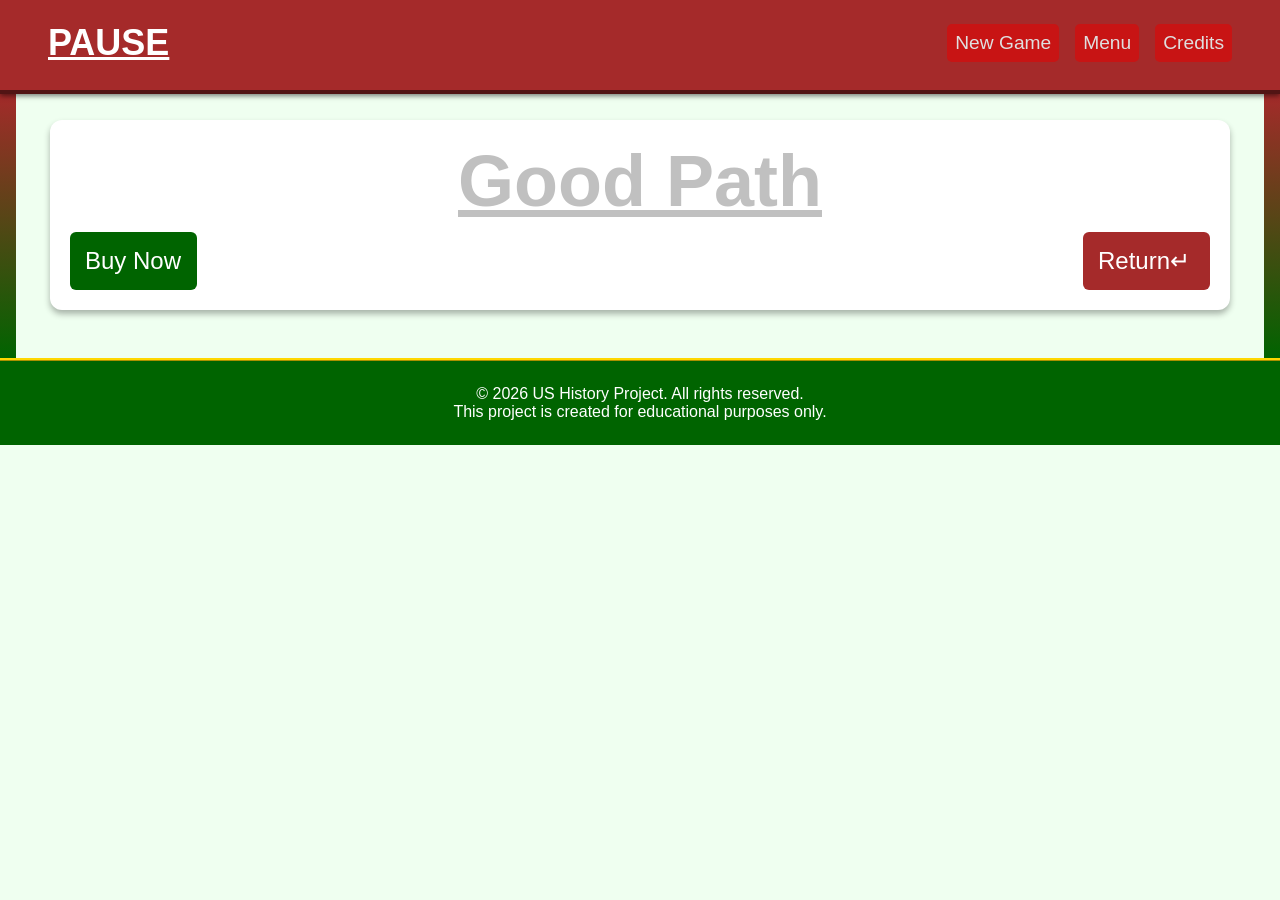
==== html/c1.html @ 6bab081c "menuUncentered" ====
<!DOCTYPE html>
<html lang="en">
<head>
    <meta charset="UTF-8">
    <meta name="viewport" content="width=device-width, initial-scale=1.0">
    <title></title>
    <link rel="stylesheet" href="../css/paths.css">
</head>
<body>
    <header>
        <div class="nav-container">
            <div class="logo">
                <h2>PAUSE</h2>
            </div>
            <nav>
                <ul class="nav-menu">
                    <li><a href="start.html#start">New Game</a></li>
                    <li><a href="../index.html#home">Menu</a></li>
                    <li><a href="credits.html">Credits</a></li>
                </ul>
            </nav>
        </div>
    </header>
    <main>
        <div class="large-container">
            <div class="card-large">
                <section class="img c1">
                    <div class="card-title">
                        <h1>Good Path</h1>
                    </div>
                </section>
                <p></p>
                <p class="price"></p>
                <div class="btn-box">
                    <a href="" target="_blank" class="btn-grn">Buy Now</a>
                    <a href="../index.html" class="btn-red">Return&crarr;</a>
                </div>
            </div>
        </div>
    </main>
    <footer>
        <div class="footer">
            <p>&copy; 2026 US History Project. All rights reserved.</p>
            <p>This project is created for educational purposes only.</p>
        </div>
    </footer>
</body>
</html>
---- css/paths.css ----
/* ----------------------------------------------------------------------------- DEFAULT STYLE REMOVAL ------------------------------------------------------------------------- */
* {
    margin: 0;
    padding: 0;
    box-sizing: border-box;
}
/* ----------------------------------------------------------------------------- COLORS ------------------------------------------------------------------------- */
:root {
    --berry:#ac3616;
    --pine:#5e6742;
    --branch:#896663;
    --wall:#d5dade;
    --leaf:#a1a6a0;
}
/* ----------------------------------------------------------------------------- BACKGROUND ------------------------------------------------------------------------- */
body {
    font-family: Arial, Helvetica, sans-serif;
    background-color: #effff0;
}
main {
    border-right: solid transparent 1rem;
    border-left: solid transparent 1rem;
    border-image: linear-gradient(brown, darkgreen) 1;
    padding-top: 0.7rem;
    margin-top: 5.8rem;
}
/* ----------------------------------------------------------------------------- NAVIGATION ------------------------------------------------------------------------- */
nav {
    padding: 1.5rem;
    background-color: brown;
}
.nav-menu {
    display: flex;
    list-style: none;
    justify-content: space-around;
    align-items: center;
}
.nav-menu li {
    margin: 0 0.5rem;
}
.nav-menu a {
    text-decoration: none;
    color: #dfdfdf;
    background-color: rgb(200,20,20);
    display: block;
    border-radius: 5px;
    padding: 0.5rem;
    font-size: 1.2rem;
    transition: all 0.5s ease;
}
.nav-menu a:hover {
    background: red;
    color: white;
}
.nav-container {
    background-color: brown;
    padding: 0rem 1rem;
    position: fixed;
    width: 100%;
    top: 0;
    z-index: 1000;
    box-shadow: 0 2px 5px rgba(0,0,0,0.5);
    display: flex;
    justify-content: space-between;
    align-items: center;
    border-bottom: 0.5rem brown ridge;
}
.logo {
    color: white;
    font-size: 1.5rem;
    font-weight: bold;
    margin-left: 2rem;
    text-decoration: underline;
}
/* ----------------------------------------------------------------------------- IMAGES ------------------------------------------------------------------------- */
.rose-img {
    width: 100%;
    height: 625px;
    position: relative;
    background-image: url(../images/roses1080.jpg);
    background-repeat: no-repeat;
    background-size: cover;
    background-position: center;
    background-attachment: fixed;
    display: flex;
    align-items: center;
    justify-content: center;
    border-radius: 8px 8px 0 0;
    margin-bottom: 15px;
}
.snake-img {
    width: 100%;
    height: 625px;
    position: relative;
    background-image: url(../images/blacksnake1080.jpg);
    background-repeat: no-repeat;
    background-size: cover;
    background-position: center;
    background-attachment: fixed;
    display: flex;
    align-items: center;
    justify-content: center;
    border-radius: 8px 8px 0 0;
    margin-bottom: 15px;
}
.house-img {
    width: 100%;
    height: 625px;
    position: relative;
    background-image: url(../images/house1080.jpg);
    background-repeat: no-repeat;
    background-size: cover;
    background-position: center;
    background-attachment: fixed;
    display: flex;
    align-items: center;
    justify-content: center;
    border-radius: 8px 8px 0 0;
    margin-bottom: 15px;
}
.greenhouse-img {
    width: 100%;
    height: 625px;
    position: relative;
    background-image: url(../images/greenhouse1080.jpg);
    background-repeat: no-repeat;
    background-size: cover;
    background-position: center;
    background-attachment: fixed;
    display: flex;
    align-items: center;
    justify-content: center;
    border-radius: 8px 8px 0 0;
    margin-bottom: 15px;
}
.pigeon-img {
    width: 100%;
    height: 625px;
    position: relative;
    background-image: url(../images/pigeons1080.jpg);
    background-repeat: no-repeat;
    background-size: cover;
    background-position: center;
    background-attachment: fixed;
    display: flex;
    align-items: center;
    justify-content: center;
    border-radius: 8px 8px 0 0;
    margin-bottom: 15px;
}
.koi-img {
    width: 100%;
    height: 625px;
    position: relative;
    background-image: url(../images/koipond1080.jpg);
    background-repeat: no-repeat;
    background-size: cover;
    background-position: center;
    background-attachment: fixed;
    display: flex;
    align-items: center;
    justify-content: center;
    border-radius: 8px 8px 0 0;
    margin-bottom: 15px;
}
.library-img {
    width: 100%;
    height: 625px;
    position: relative;
    background-image: url(../images/library1080.jpg);
    background-repeat: no-repeat;
    background-size: cover;
    background-position: center;
    background-attachment: fixed;
    display: flex;
    align-items: center;
    justify-content: center;
    border-radius: 8px 8px 0 0;
    margin-bottom: 15px;
}
.pc-img {
    width: 100%;
    height: 625px;
    position: relative;
    background-image: url(../images/pc1080.jpg);
    background-repeat: no-repeat;
    background-size: cover;
    background-position: center;
    background-attachment: fixed;
    display: flex;
    align-items: center;
    justify-content: center;
    border-radius: 8px 8px 0 0;
    margin-bottom: 15px;
}
.tree-img {
    width: 100%;
    height: 625px;
    position: relative;
    background-image: url(../images/trees1080.jpg);
    background-repeat: no-repeat;
    background-size: cover;
    background-position: center;
    background-attachment: fixed;
    display: flex;
    align-items: center;
    justify-content: center;
    border-radius: 8px 8px 0 0;
    margin-bottom: 15px;
}
/* ----------------------------------------------------------------------------- IMAGE BEFORE ------------------------------------------------------------------------- */
.library-img::before {
    content: ''; 
    position: absolute;
    top: 0;
    left: 0;
    width: 100%;
    height: 100%;
    background-color: rgba(0, 0, 0, 0.4);
    z-index: 5;
}
.snake-img::before {
    content: ''; 
    position: absolute;
    top: 0;
    left: 0;
    width: 100%;
    height: 100%;
    background-color: rgba(0, 0, 0, 0.4);
    z-index: 5;
}
.house-img::before {
    content: ''; 
    position: absolute;
    top: 0;
    left: 0;
    width: 100%;
    height: 100%;
    background-color: rgba(0, 0, 0, 0.4);
    z-index: 5;
}
.pigeon-img::before {
    content: ''; 
    position: absolute;
    top: 0;
    left: 0;
    width: 100%;
    height: 100%;
    background-color: rgba(0, 0, 0, 0.4);
    z-index: 5;
}
.pc-img::before {
    content: ''; 
    position: absolute;
    top: 0;
    left: 0;
    width: 100%;
    height: 100%;
    background-color: rgba(0, 0, 0, 0.4);
    z-index: 5;
}
.tree-img::before {
    content: ''; 
    position: absolute;
    top: 0;
    left: 0;
    width: 100%;
    height: 100%;
    background-color: rgba(0, 0, 0, 0.4);
    z-index: 5;
}
.greenhouse-img::before {
    content: ''; 
    position: absolute;
    top: 0;
    left: 0;
    width: 100%;
    height: 100%;
    background-color: rgba(0, 0, 0, 0.4);
    z-index: 5;
}
.koi-img::before {
    content: ''; 
    position: absolute;
    top: 0;
    left: 0;
    width: 100%;
    height: 100%;
    background-color: rgba(0, 0, 0, 0.4);
    z-index: 5;
}
.rose-img::before {
    content: ''; 
    position: absolute;
    top: 0;
    left: 0;
    width: 100%;
    height: 100%;
    background-color: rgba(0, 0, 0, 0.2);
    z-index: 5;
}
/* ----------------------------------------------------------------------------- CARDS ------------------------------------------------------------------------- */
.large-container {
    display: grid;
    grid-template-columns: 1fr;
    gap: 20px;
    max-width: 1200px;
    margin: 0 auto;
    margin-top: 1rem;
    padding: 0 10px;
    padding-bottom: 3rem;
}
.card-large {
    background: white;
    border-radius: 12px;
    padding: 20px;
    box-shadow: 0 4px 6px rgba(0, 0, 0, 0.3);
}
.card-title {
    color: silver;
    font-size: 3rem;
    margin-bottom: 10px;
    text-align: center;
    text-decoration: underline;
    z-index: 10;
}
.card-large p {
    color: #5e6742;
    font-size: 1.5rem;
    line-height: 2;
    text-align: justify;
}
.card-large .price {
    font-size: 2.5rem;
    color: green;
}
/* ----------------------------------------------------------------------------- BUTTON ------------------------------------------------------------------------- */
.btn-box {
    display: flex;
    justify-content: space-between;
}
.btn-grn {
    text-decoration: none;
    background-color: darkgreen;
    color: white;
    border: none;
    padding: 15px;
    border-radius: 6px;
    font-size: 1.5rem;
    cursor: pointer;
    transition: all 0.3s ease;
    width: 127px;
}
.btn-grn:hover {
    transform: translateY(-2px);
    box-shadow: 0 4px 8px rgba(0,0,0,0.3);
    background-color:forestgreen;
}
.btn-red {
    text-decoration: none;
    background-color: brown;
    color: white;
    border: none;
    padding: 15px;
    border-radius: 6px;
    font-size: 1.5rem;
    cursor: pointer;
    transition: all 0.3s ease;
    width: 127px;
}
.btn-red:hover {
    transform: translateY(-2px);
    box-shadow: 0 4px 8px rgba(0,0,0,0.3);
    background-color:red;
}
/* ----------------------------------------------------------------------------- FOOTER ------------------------------------------------------------------------- */
footer {
    display: flex;
    box-shadow: 10px 0 0 0 rgba(0, 0, 0, 0.8);
}
.footer {
    background-color: darkgreen;
    width: 100%;
    padding: 1.5rem 0;
    border-top: ridge gold 0.2rem;
}
footer p {
    color: white;
    text-align: center;
}
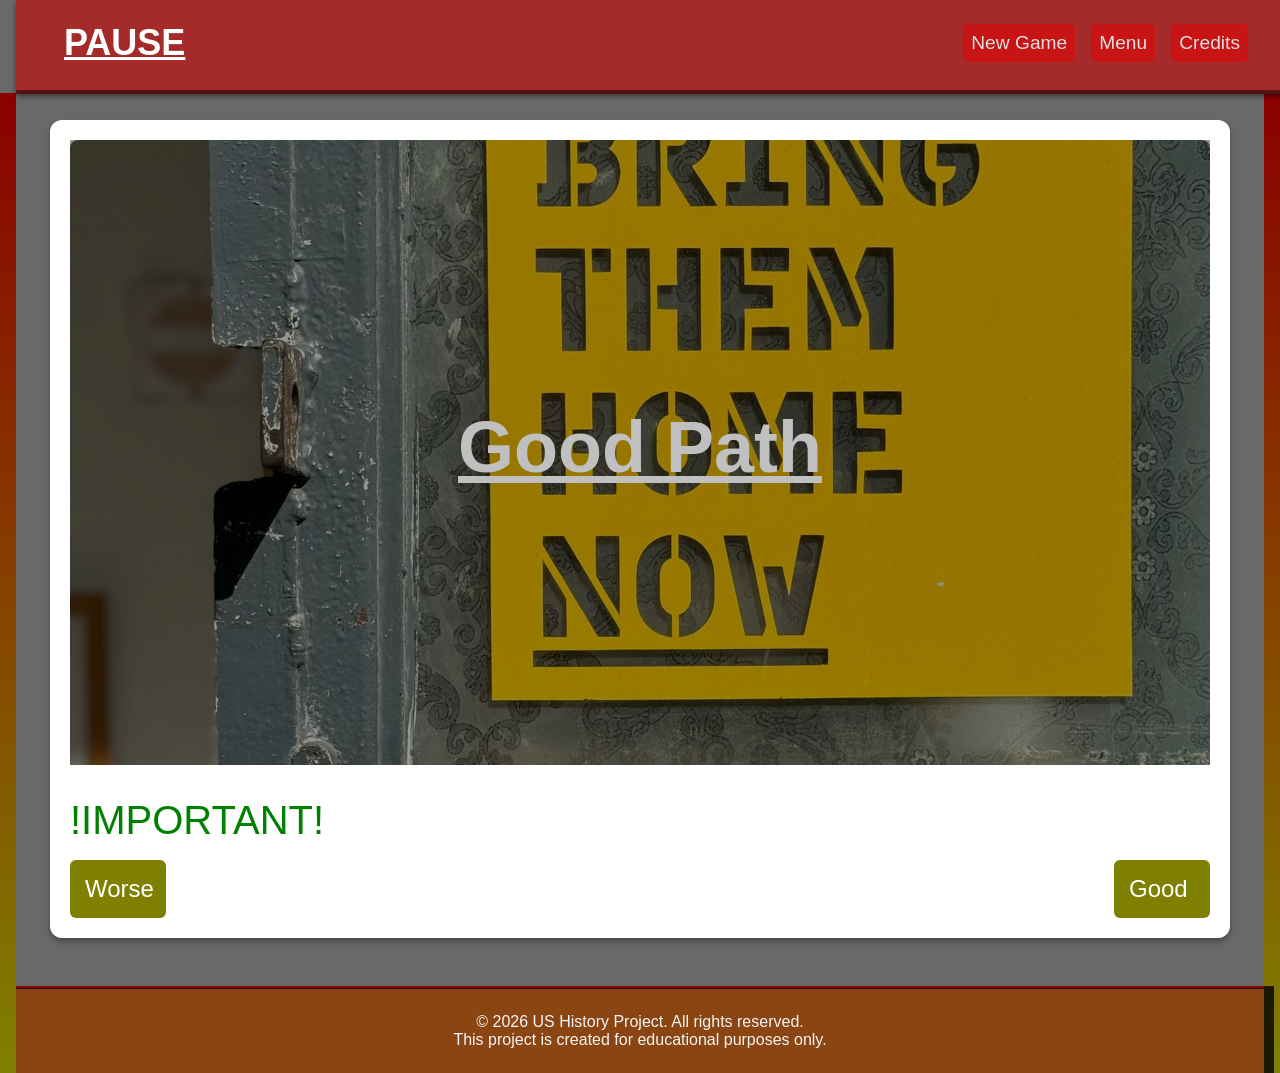
==== commit c727f1aa: "image" ====
--- a/html/c1.html
+++ b/html/c1.html
@@ -30,10 +30,10 @@
                     </div>
                 </section>
                 <p></p>
-                <p class="price"></p>
+                <p class="price">!IMPORTANT!</p>
                 <div class="btn-box">
-                    <a href="" target="_blank" class="btn-grn">Buy Now</a>
-                    <a href="../index.html" class="btn-red">Return&crarr;</a>
+                    <a href="" class="btn">Worse</a>
+                    <a href="../index.html" class="btn">Good</a>
                 </div>
             </div>
         </div>
--- a/css/paths.css
+++ b/css/paths.css
@@ -6,21 +6,21 @@
 }
 /* ----------------------------------------------------------------------------- COLORS ------------------------------------------------------------------------- */
 :root {
-    --berry:#ac3616;
-    --pine:#5e6742;
-    --branch:#896663;
-    --wall:#d5dade;
-    --leaf:#a1a6a0;
+    --berry:darkred;
+    --pine:olive;
+    --branch:saddlebrown;
+    --wall:whitesmoke;
+    --leaf:dimgray;
 }
 /* ----------------------------------------------------------------------------- BACKGROUND ------------------------------------------------------------------------- */
 body {
     font-family: Arial, Helvetica, sans-serif;
-    background-color: #effff0;
+    background-color: var(--leaf);
+    border-right: solid transparent 1rem;
+    border-left: solid transparent 1rem;
+    border-image: linear-gradient(var(--berry), var(--pine)) 1;
 }
 main {
-    border-right: solid transparent 1rem;
-    border-left: solid transparent 1rem;
-    border-image: linear-gradient(brown, darkgreen) 1;
     padding-top: 0.7rem;
     margin-top: 5.8rem;
 }
@@ -73,131 +73,11 @@
     text-decoration: underline;
 }
 /* ----------------------------------------------------------------------------- IMAGES ------------------------------------------------------------------------- */
-.rose-img {
+.img {
     width: 100%;
     height: 625px;
     position: relative;
-    background-image: url(../images/roses1080.jpg);
-    background-repeat: no-repeat;
-    background-size: cover;
-    background-position: center;
-    background-attachment: fixed;
-    display: flex;
-    align-items: center;
-    justify-content: center;
-    border-radius: 8px 8px 0 0;
-    margin-bottom: 15px;
-}
-.snake-img {
-    width: 100%;
-    height: 625px;
-    position: relative;
-    background-image: url(../images/blacksnake1080.jpg);
-    background-repeat: no-repeat;
-    background-size: cover;
-    background-position: center;
-    background-attachment: fixed;
-    display: flex;
-    align-items: center;
-    justify-content: center;
-    border-radius: 8px 8px 0 0;
-    margin-bottom: 15px;
-}
-.house-img {
-    width: 100%;
-    height: 625px;
-    position: relative;
-    background-image: url(../images/house1080.jpg);
-    background-repeat: no-repeat;
-    background-size: cover;
-    background-position: center;
-    background-attachment: fixed;
-    display: flex;
-    align-items: center;
-    justify-content: center;
-    border-radius: 8px 8px 0 0;
-    margin-bottom: 15px;
-}
-.greenhouse-img {
-    width: 100%;
-    height: 625px;
-    position: relative;
-    background-image: url(../images/greenhouse1080.jpg);
-    background-repeat: no-repeat;
-    background-size: cover;
-    background-position: center;
-    background-attachment: fixed;
-    display: flex;
-    align-items: center;
-    justify-content: center;
-    border-radius: 8px 8px 0 0;
-    margin-bottom: 15px;
-}
-.pigeon-img {
-    width: 100%;
-    height: 625px;
-    position: relative;
-    background-image: url(../images/pigeons1080.jpg);
-    background-repeat: no-repeat;
-    background-size: cover;
-    background-position: center;
-    background-attachment: fixed;
-    display: flex;
-    align-items: center;
-    justify-content: center;
-    border-radius: 8px 8px 0 0;
-    margin-bottom: 15px;
-}
-.koi-img {
-    width: 100%;
-    height: 625px;
-    position: relative;
-    background-image: url(../images/koipond1080.jpg);
-    background-repeat: no-repeat;
-    background-size: cover;
-    background-position: center;
-    background-attachment: fixed;
-    display: flex;
-    align-items: center;
-    justify-content: center;
-    border-radius: 8px 8px 0 0;
-    margin-bottom: 15px;
-}
-.library-img {
-    width: 100%;
-    height: 625px;
-    position: relative;
-    background-image: url(../images/library1080.jpg);
-    background-repeat: no-repeat;
-    background-size: cover;
-    background-position: center;
-    background-attachment: fixed;
-    display: flex;
-    align-items: center;
-    justify-content: center;
-    border-radius: 8px 8px 0 0;
-    margin-bottom: 15px;
-}
-.pc-img {
-    width: 100%;
-    height: 625px;
-    position: relative;
-    background-image: url(../images/pc1080.jpg);
-    background-repeat: no-repeat;
-    background-size: cover;
-    background-position: center;
-    background-attachment: fixed;
-    display: flex;
-    align-items: center;
-    justify-content: center;
-    border-radius: 8px 8px 0 0;
-    margin-bottom: 15px;
-}
-.tree-img {
-    width: 100%;
-    height: 625px;
-    position: relative;
-    background-image: url(../images/trees1080.jpg);
+    background-image: url(../images/john-cameron-mju7vUxTq6A-unsplash.jpg);
     background-repeat: no-repeat;
     background-size: cover;
     background-position: center;
@@ -209,7 +89,7 @@
     margin-bottom: 15px;
 }
 /* ----------------------------------------------------------------------------- IMAGE BEFORE ------------------------------------------------------------------------- */
-.library-img::before {
+.img::before {
     content: ''; 
     position: absolute;
     top: 0;
@@ -217,86 +97,6 @@
     width: 100%;
     height: 100%;
     background-color: rgba(0, 0, 0, 0.4);
-    z-index: 5;
-}
-.snake-img::before {
-    content: ''; 
-    position: absolute;
-    top: 0;
-    left: 0;
-    width: 100%;
-    height: 100%;
-    background-color: rgba(0, 0, 0, 0.4);
-    z-index: 5;
-}
-.house-img::before {
-    content: ''; 
-    position: absolute;
-    top: 0;
-    left: 0;
-    width: 100%;
-    height: 100%;
-    background-color: rgba(0, 0, 0, 0.4);
-    z-index: 5;
-}
-.pigeon-img::before {
-    content: ''; 
-    position: absolute;
-    top: 0;
-    left: 0;
-    width: 100%;
-    height: 100%;
-    background-color: rgba(0, 0, 0, 0.4);
-    z-index: 5;
-}
-.pc-img::before {
-    content: ''; 
-    position: absolute;
-    top: 0;
-    left: 0;
-    width: 100%;
-    height: 100%;
-    background-color: rgba(0, 0, 0, 0.4);
-    z-index: 5;
-}
-.tree-img::before {
-    content: ''; 
-    position: absolute;
-    top: 0;
-    left: 0;
-    width: 100%;
-    height: 100%;
-    background-color: rgba(0, 0, 0, 0.4);
-    z-index: 5;
-}
-.greenhouse-img::before {
-    content: ''; 
-    position: absolute;
-    top: 0;
-    left: 0;
-    width: 100%;
-    height: 100%;
-    background-color: rgba(0, 0, 0, 0.4);
-    z-index: 5;
-}
-.koi-img::before {
-    content: ''; 
-    position: absolute;
-    top: 0;
-    left: 0;
-    width: 100%;
-    height: 100%;
-    background-color: rgba(0, 0, 0, 0.4);
-    z-index: 5;
-}
-.rose-img::before {
-    content: ''; 
-    position: absolute;
-    top: 0;
-    left: 0;
-    width: 100%;
-    height: 100%;
-    background-color: rgba(0, 0, 0, 0.2);
     z-index: 5;
 }
 /* ----------------------------------------------------------------------------- CARDS ------------------------------------------------------------------------- */
@@ -339,9 +139,9 @@
     display: flex;
     justify-content: space-between;
 }
-.btn-grn {
+.btn {
     text-decoration: none;
-    background-color: darkgreen;
+    background-color: var(--pine);
     color: white;
     border: none;
     padding: 15px;
@@ -349,29 +149,12 @@
     font-size: 1.5rem;
     cursor: pointer;
     transition: all 0.3s ease;
-    width: 127px;
+    width: 6rem;
 }
-.btn-grn:hover {
+.btn:hover {
     transform: translateY(-2px);
     box-shadow: 0 4px 8px rgba(0,0,0,0.3);
     background-color:forestgreen;
-}
-.btn-red {
-    text-decoration: none;
-    background-color: brown;
-    color: white;
-    border: none;
-    padding: 15px;
-    border-radius: 6px;
-    font-size: 1.5rem;
-    cursor: pointer;
-    transition: all 0.3s ease;
-    width: 127px;
-}
-.btn-red:hover {
-    transform: translateY(-2px);
-    box-shadow: 0 4px 8px rgba(0,0,0,0.3);
-    background-color:red;
 }
 /* ----------------------------------------------------------------------------- FOOTER ------------------------------------------------------------------------- */
 footer {
@@ -379,12 +162,12 @@
     box-shadow: 10px 0 0 0 rgba(0, 0, 0, 0.8);
 }
 .footer {
-    background-color: darkgreen;
+    background-color: var(--branch);
     width: 100%;
     padding: 1.5rem 0;
-    border-top: ridge gold 0.2rem;
+    border-top: ridge var(--berry) 0.2rem;
 }
 footer p {
-    color: white;
+    color: var(--wall);
     text-align: center;
 }
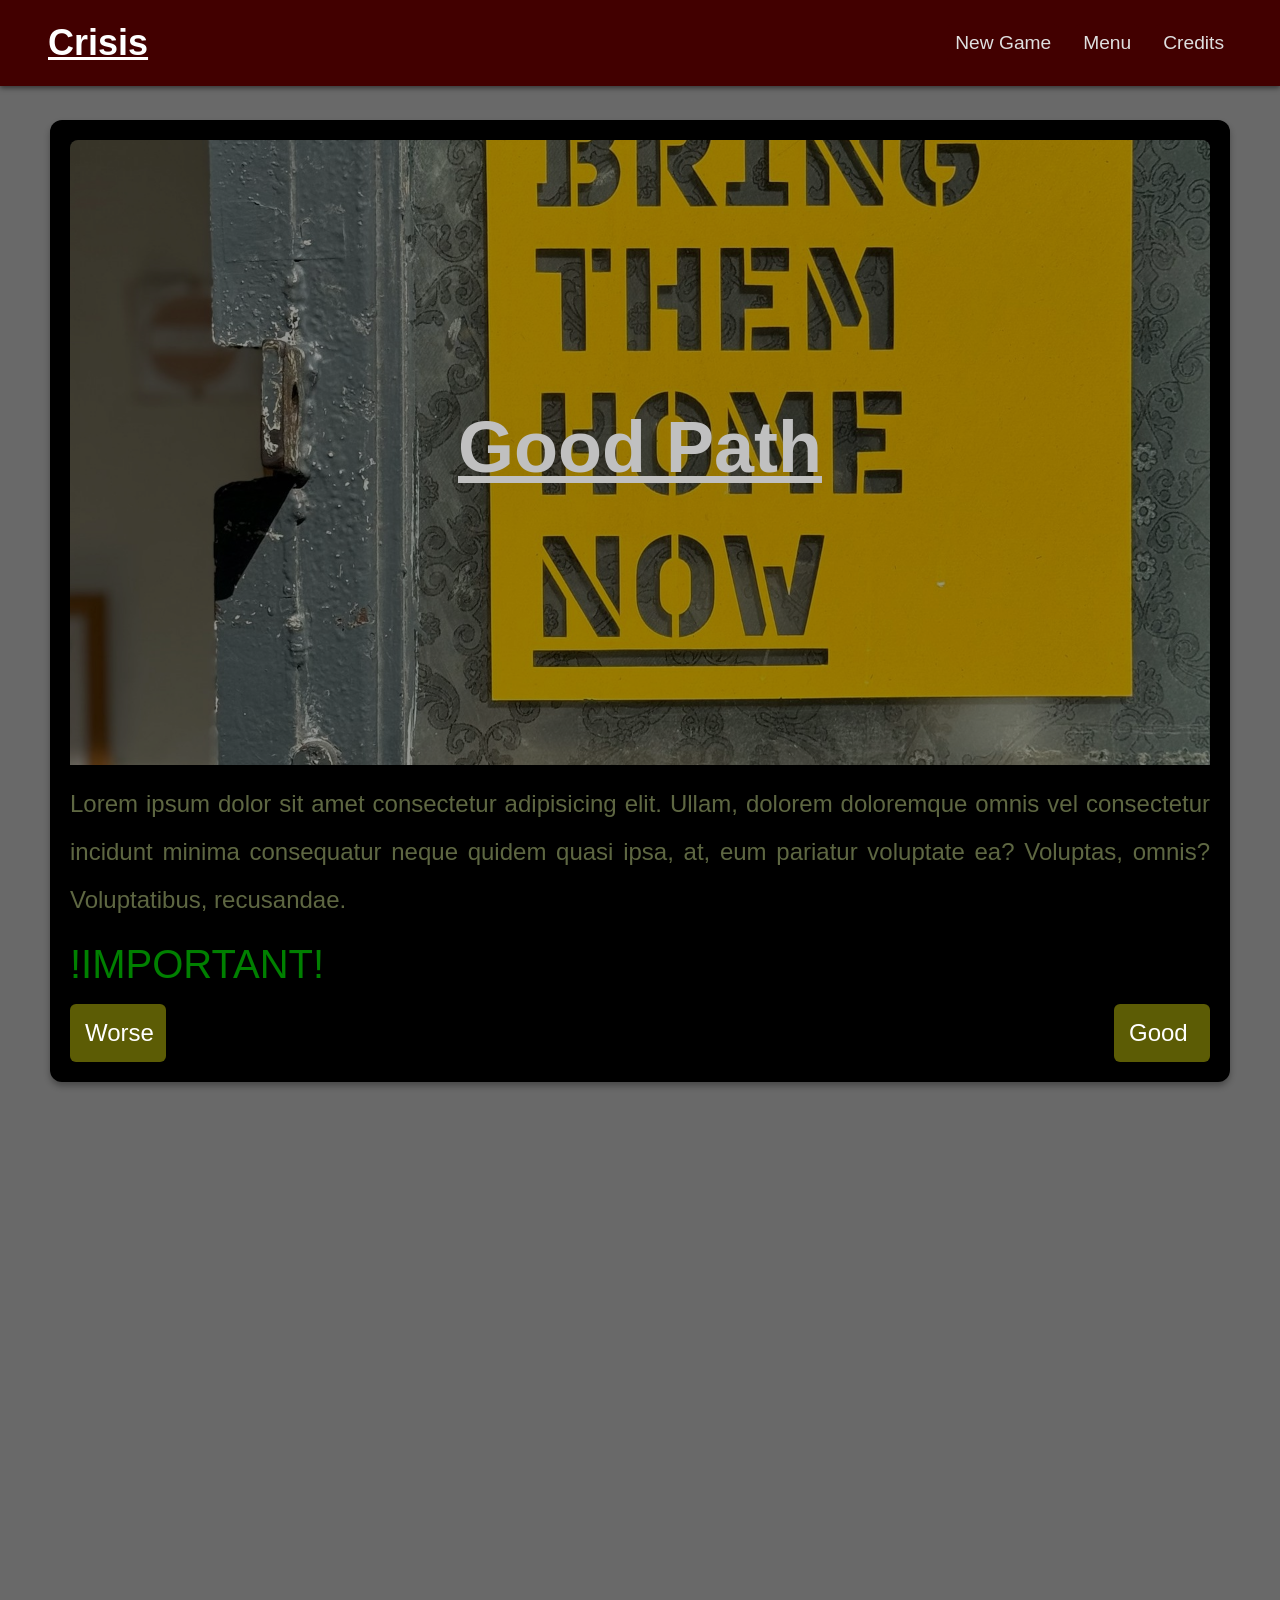
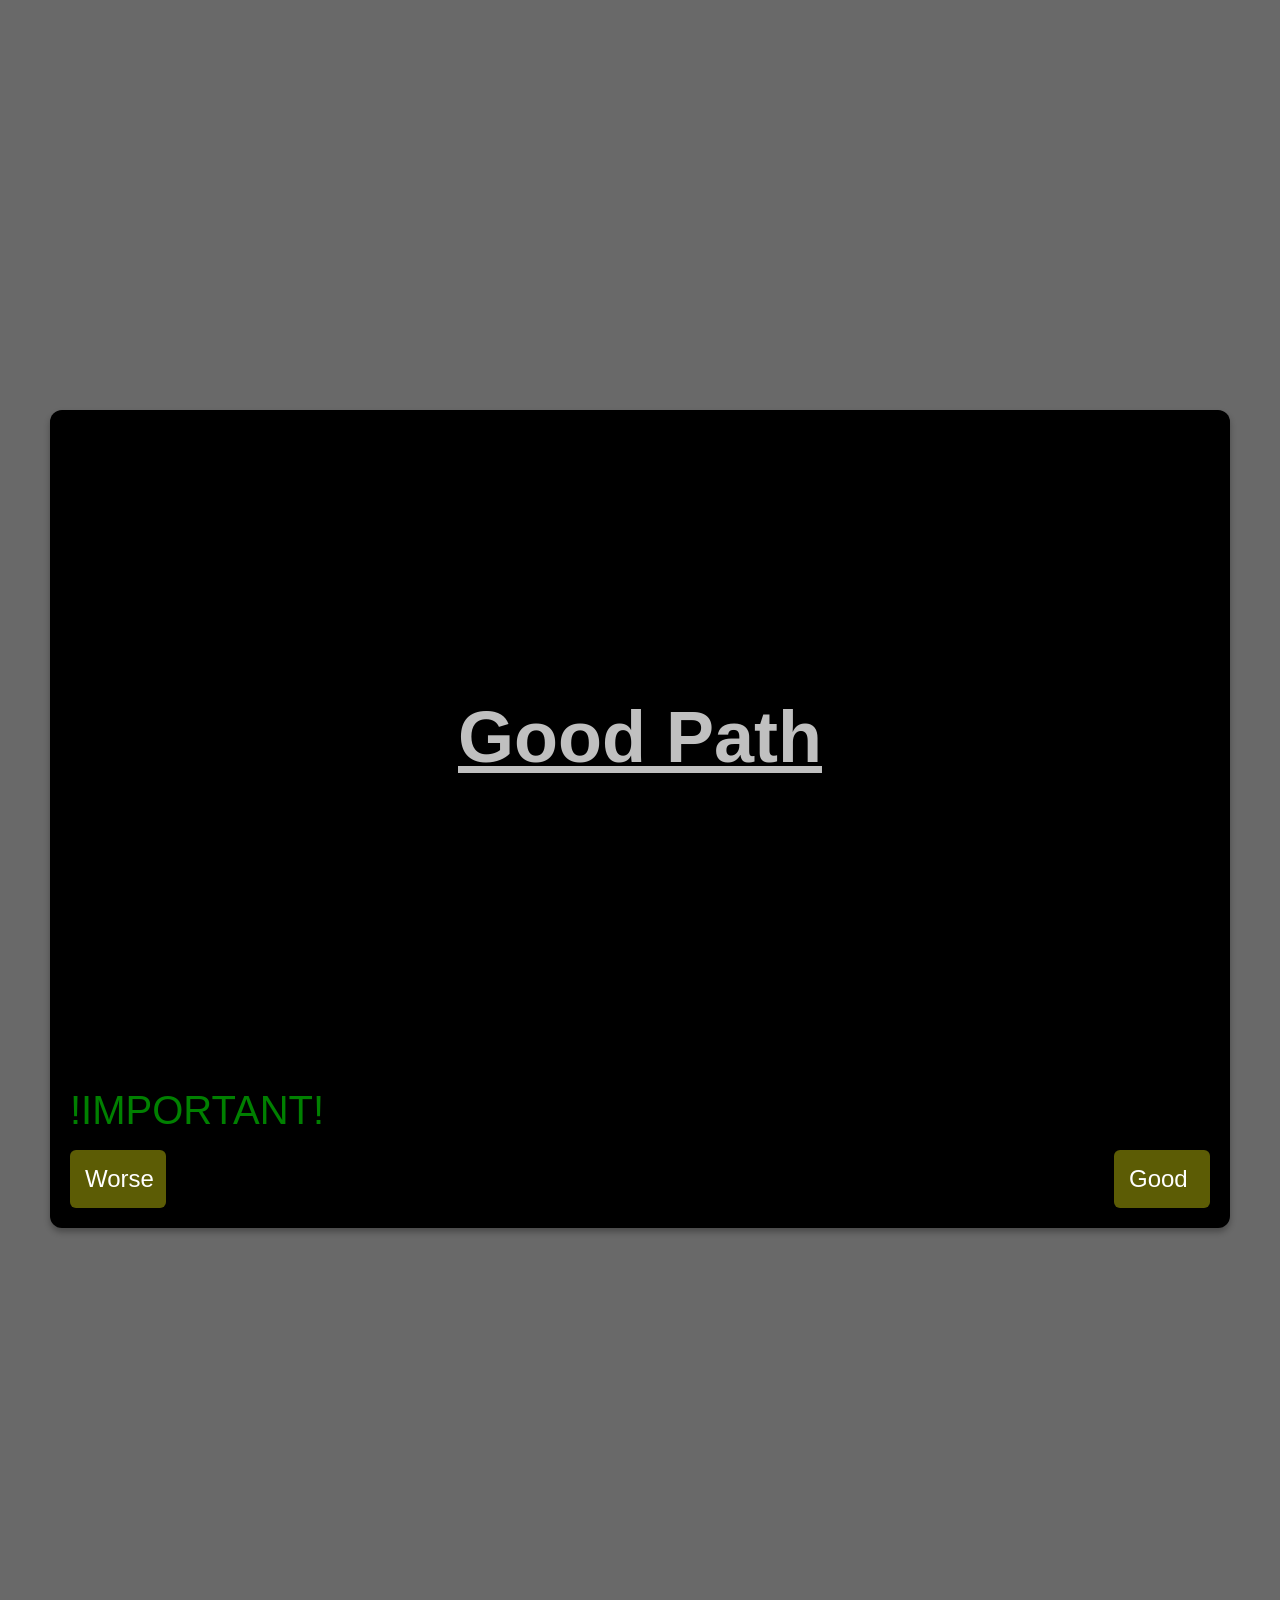
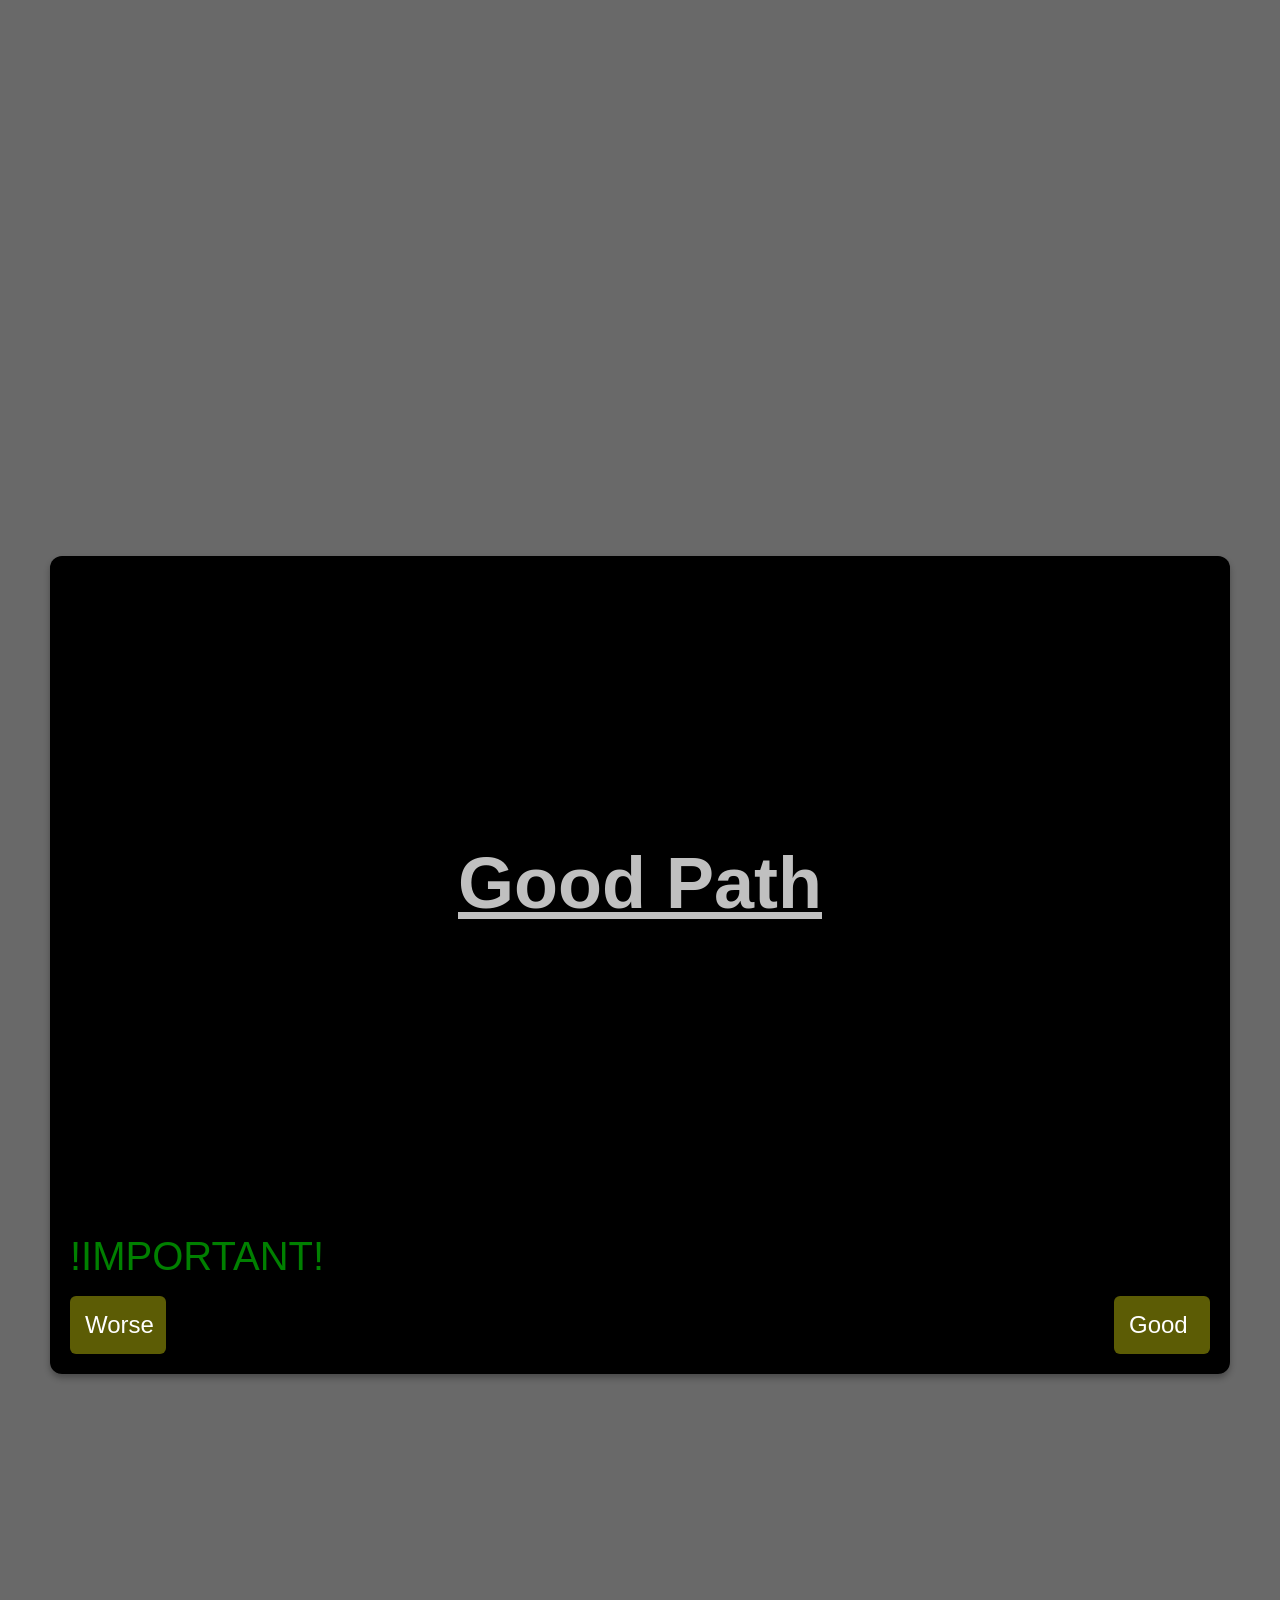
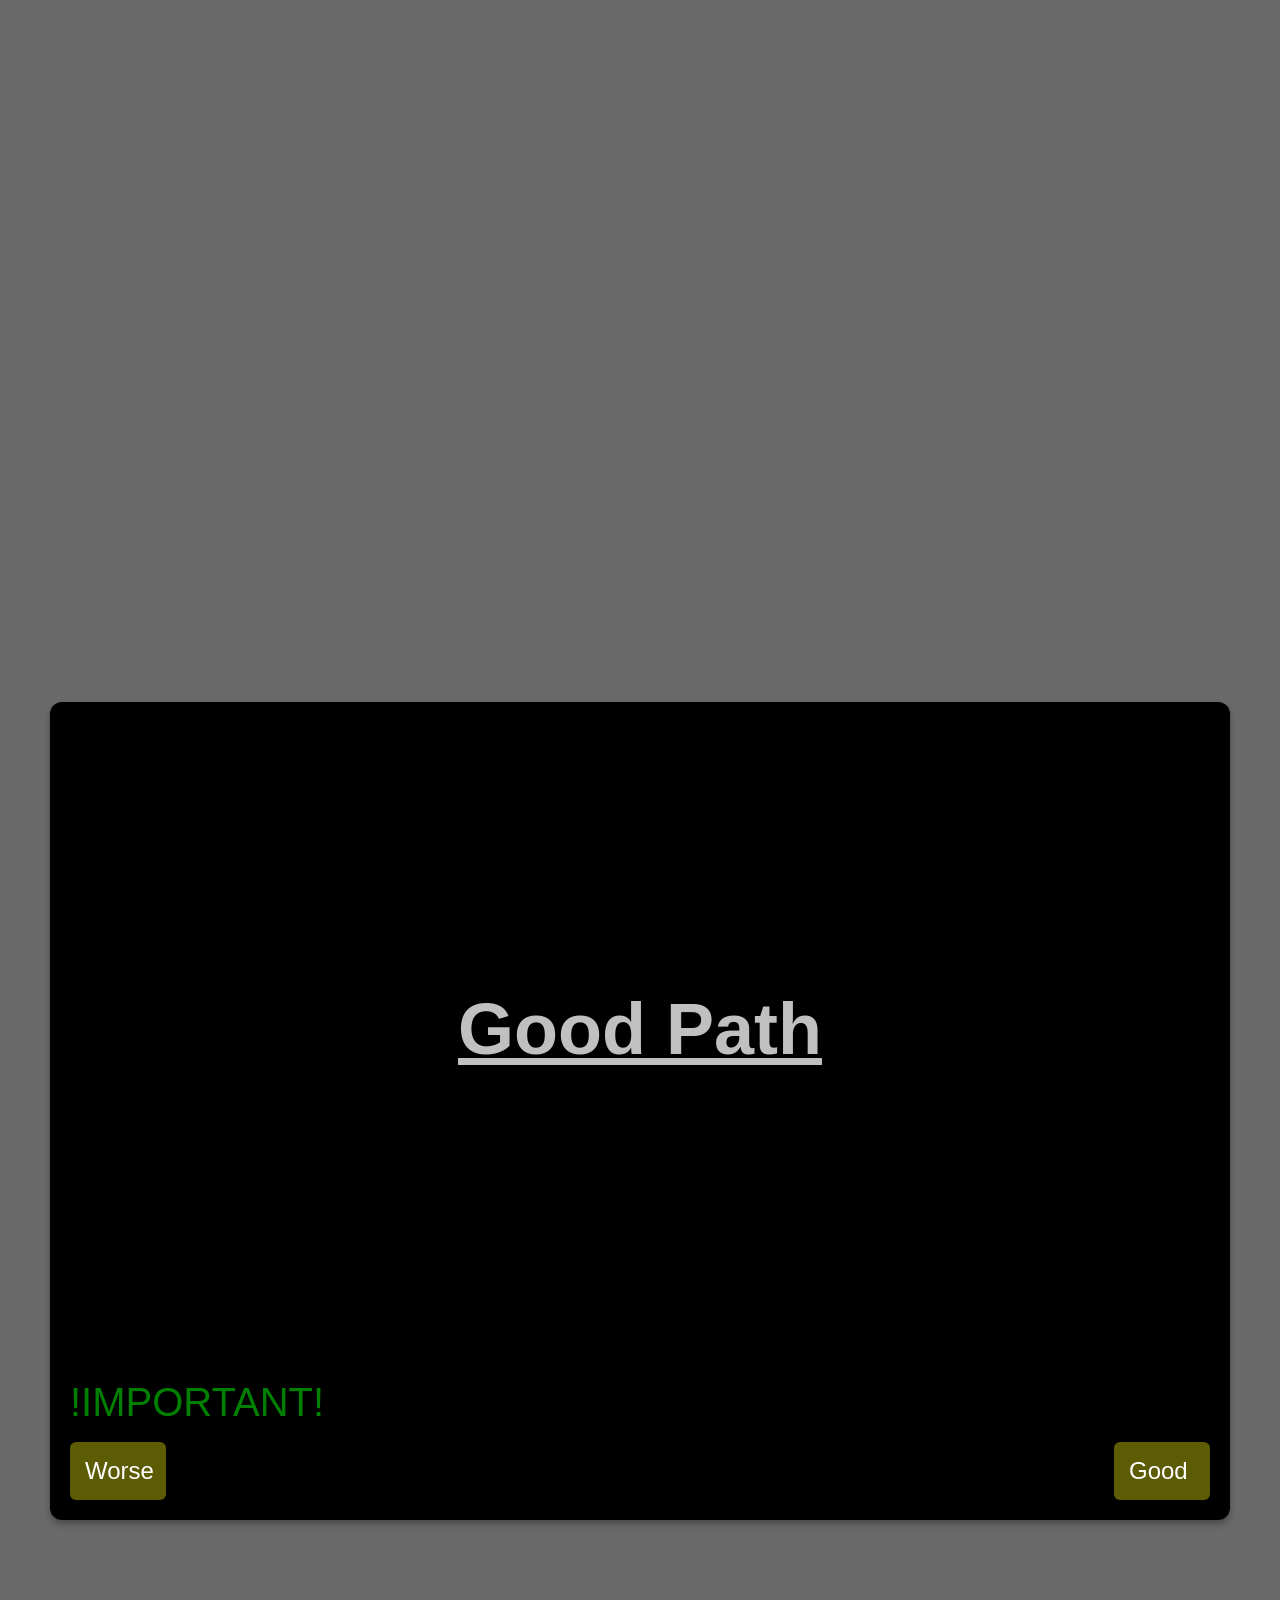
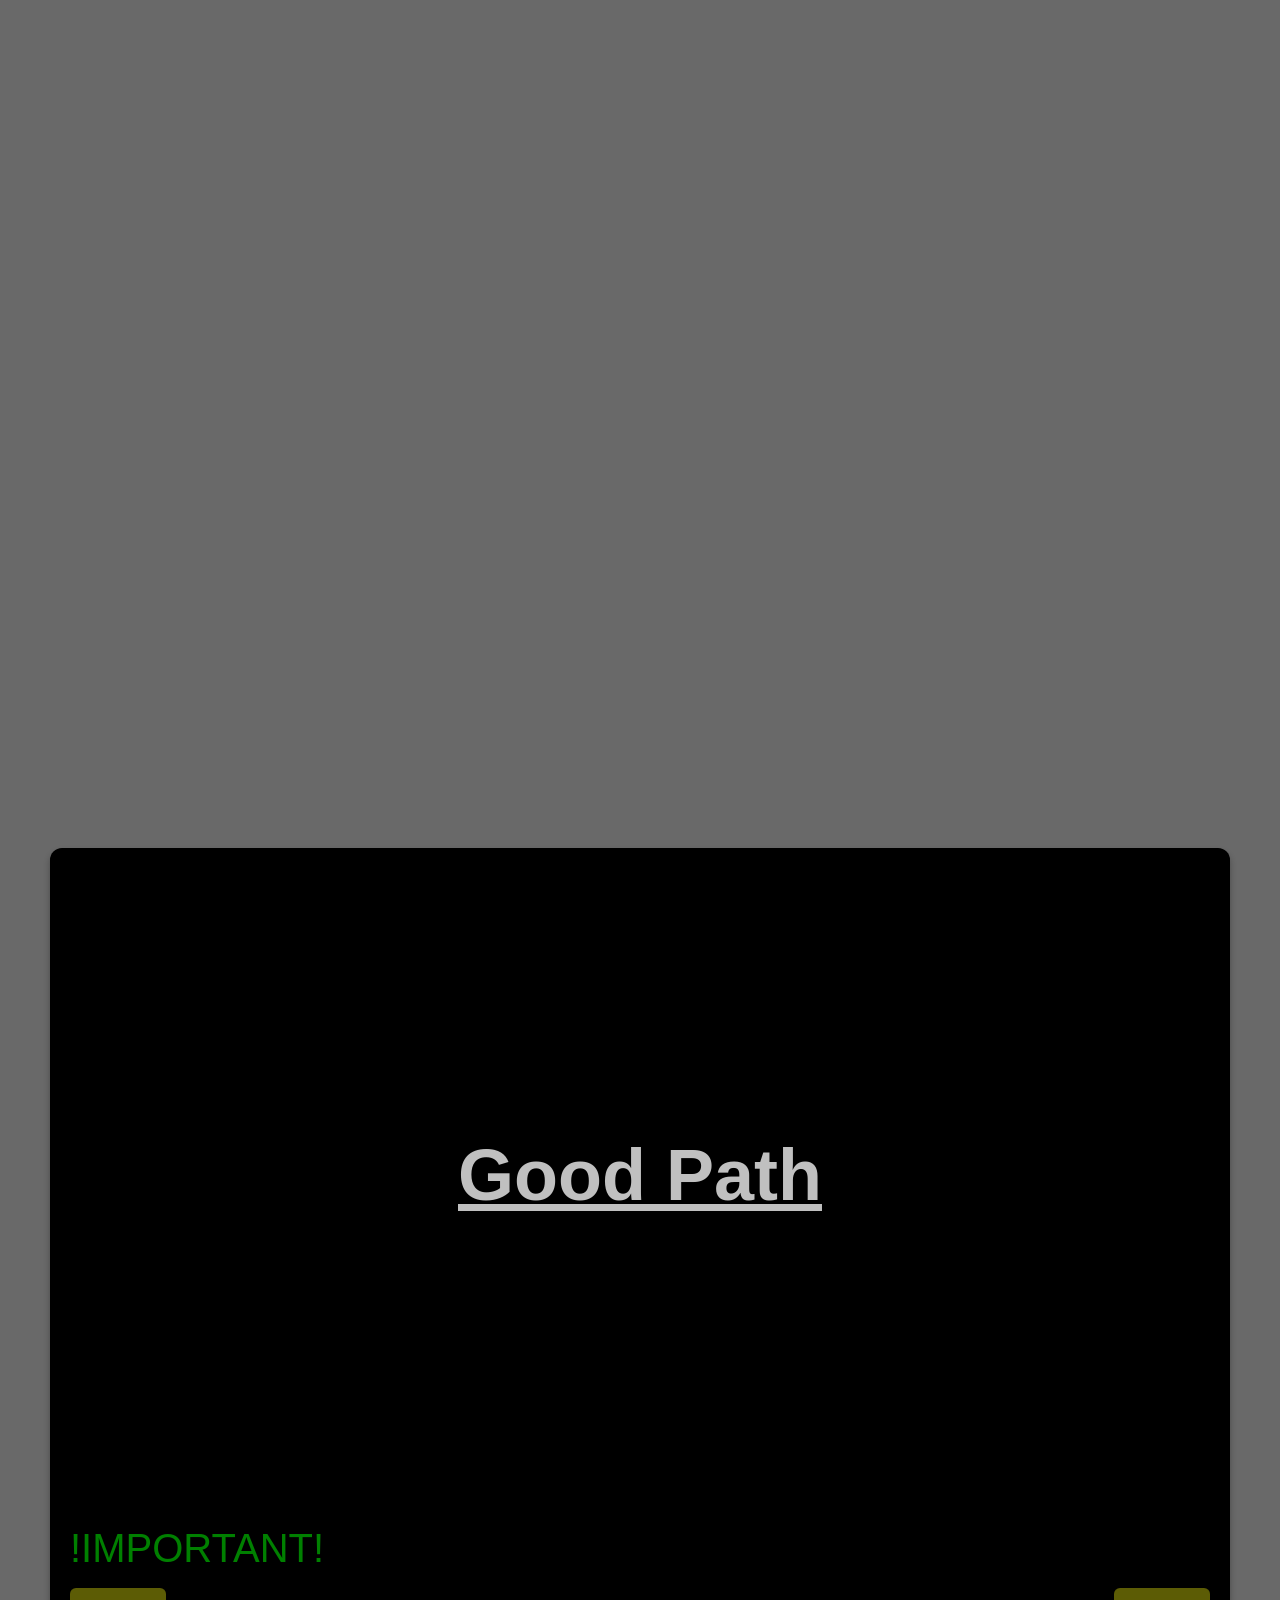
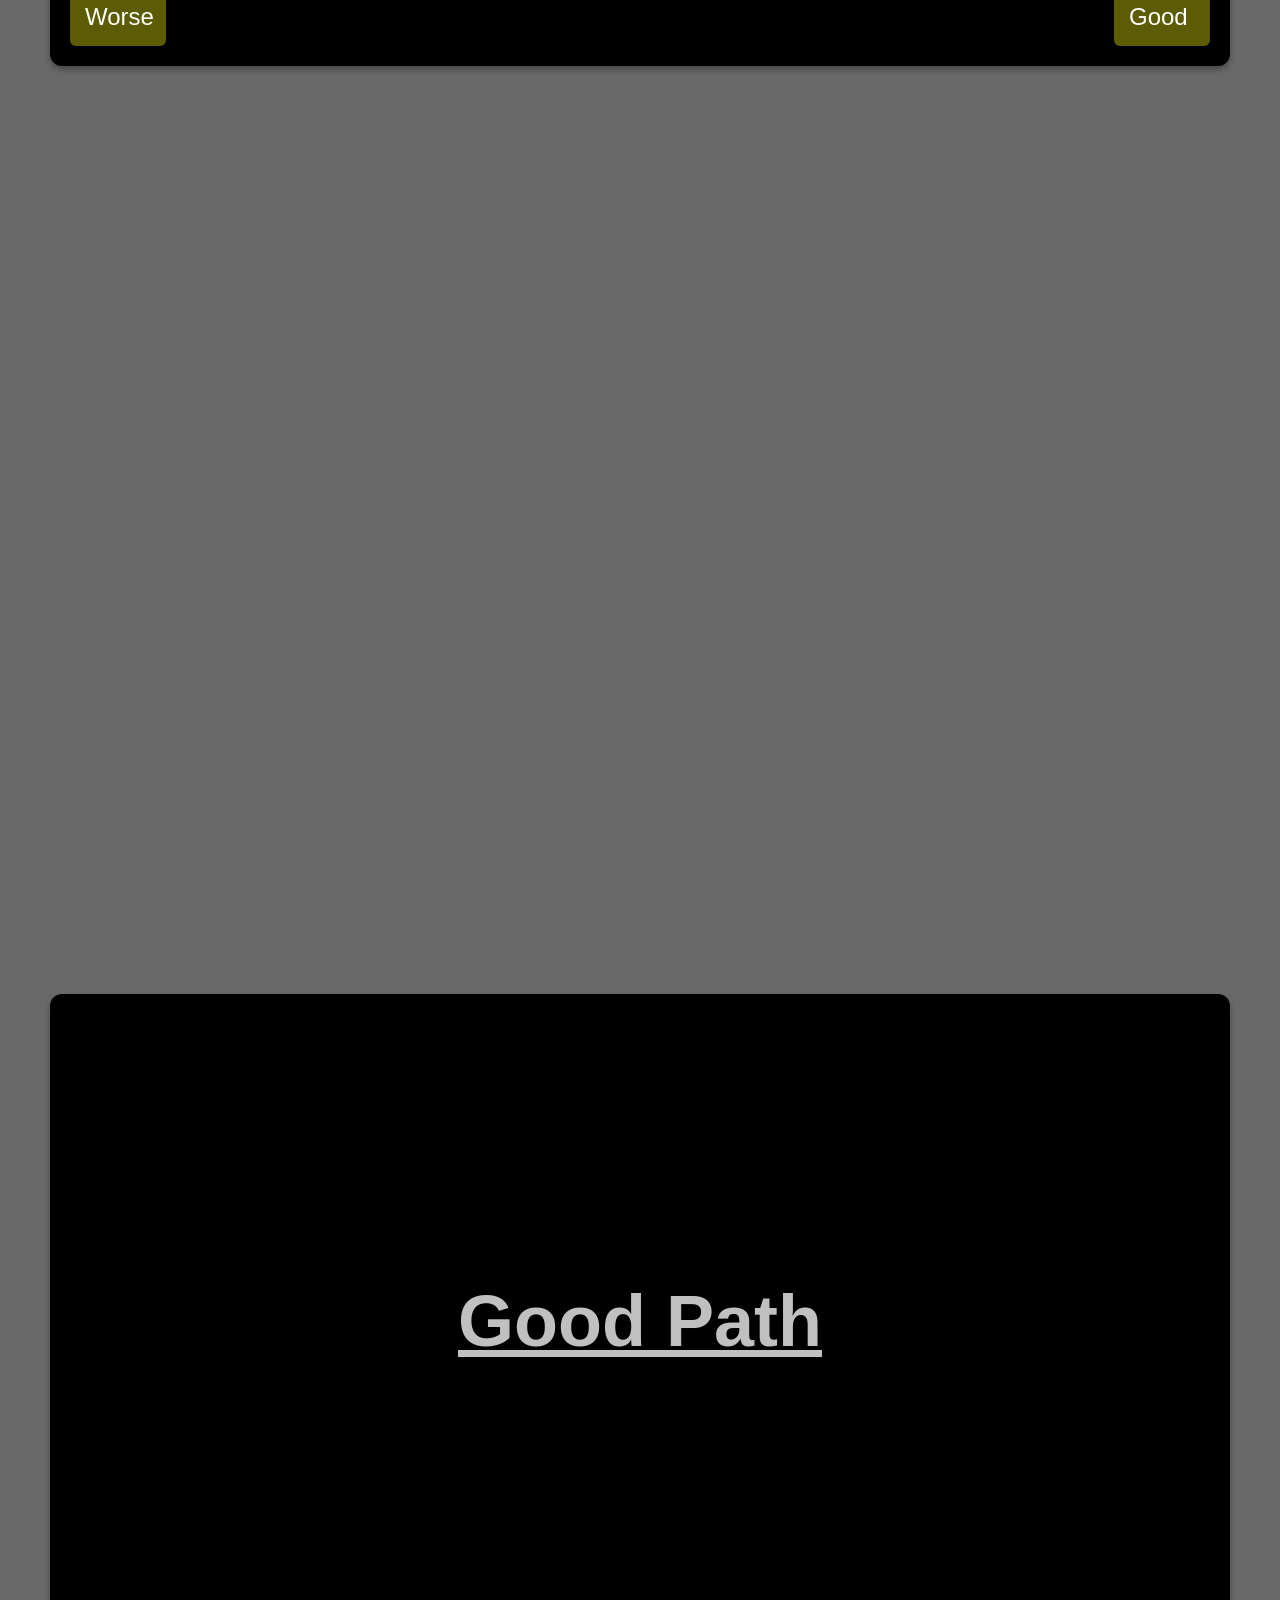
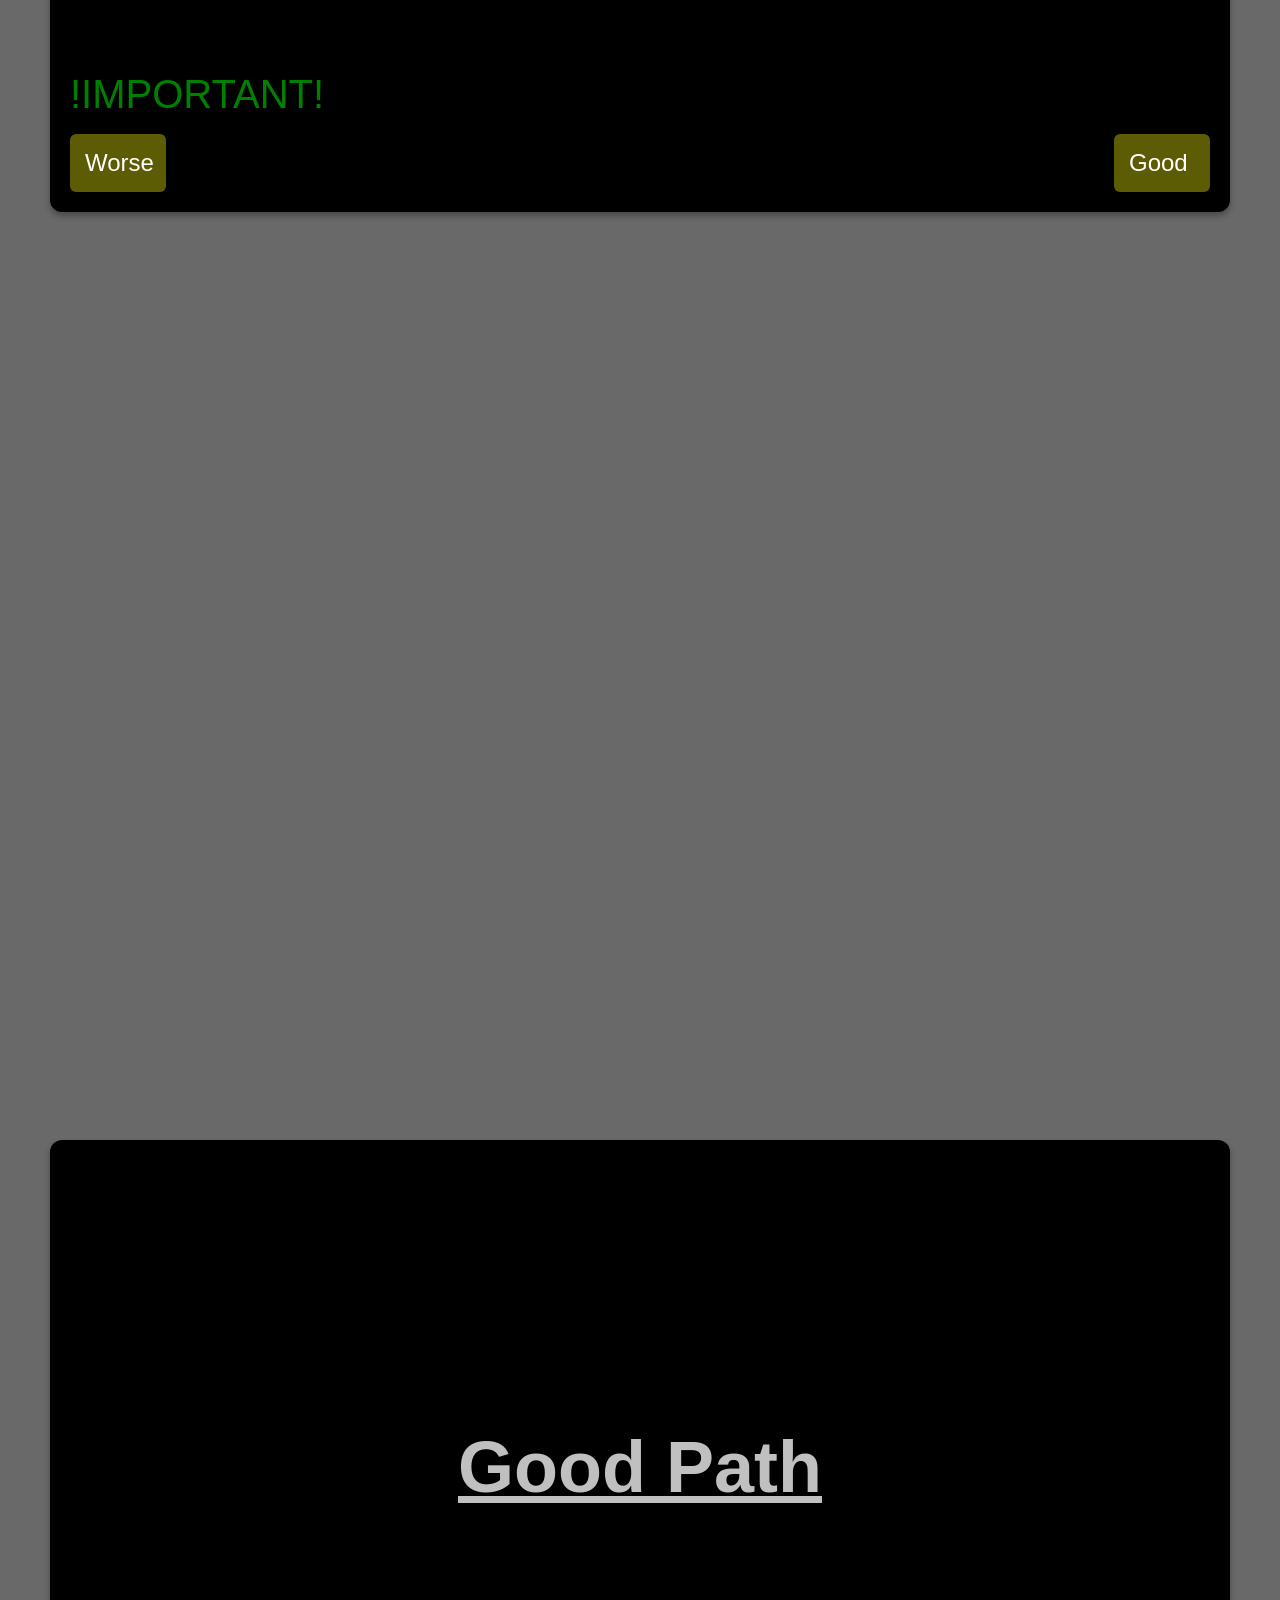
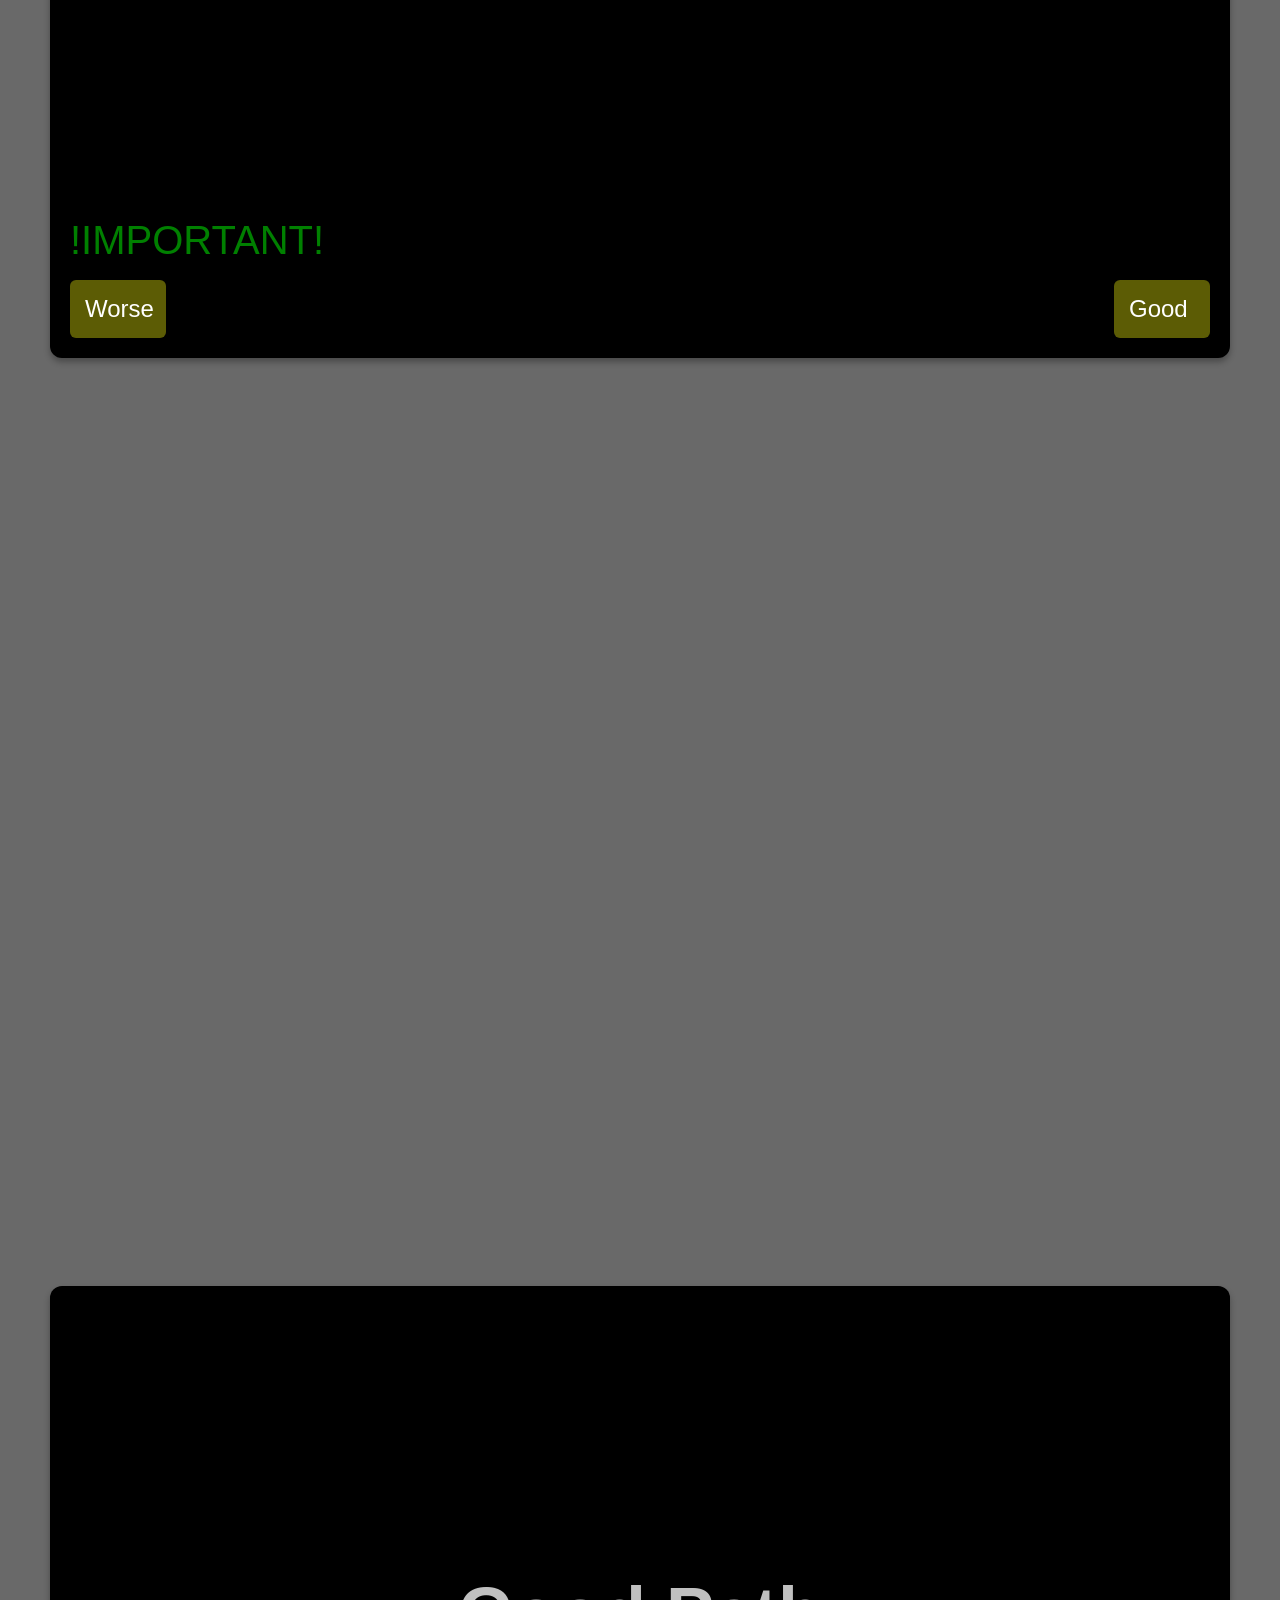
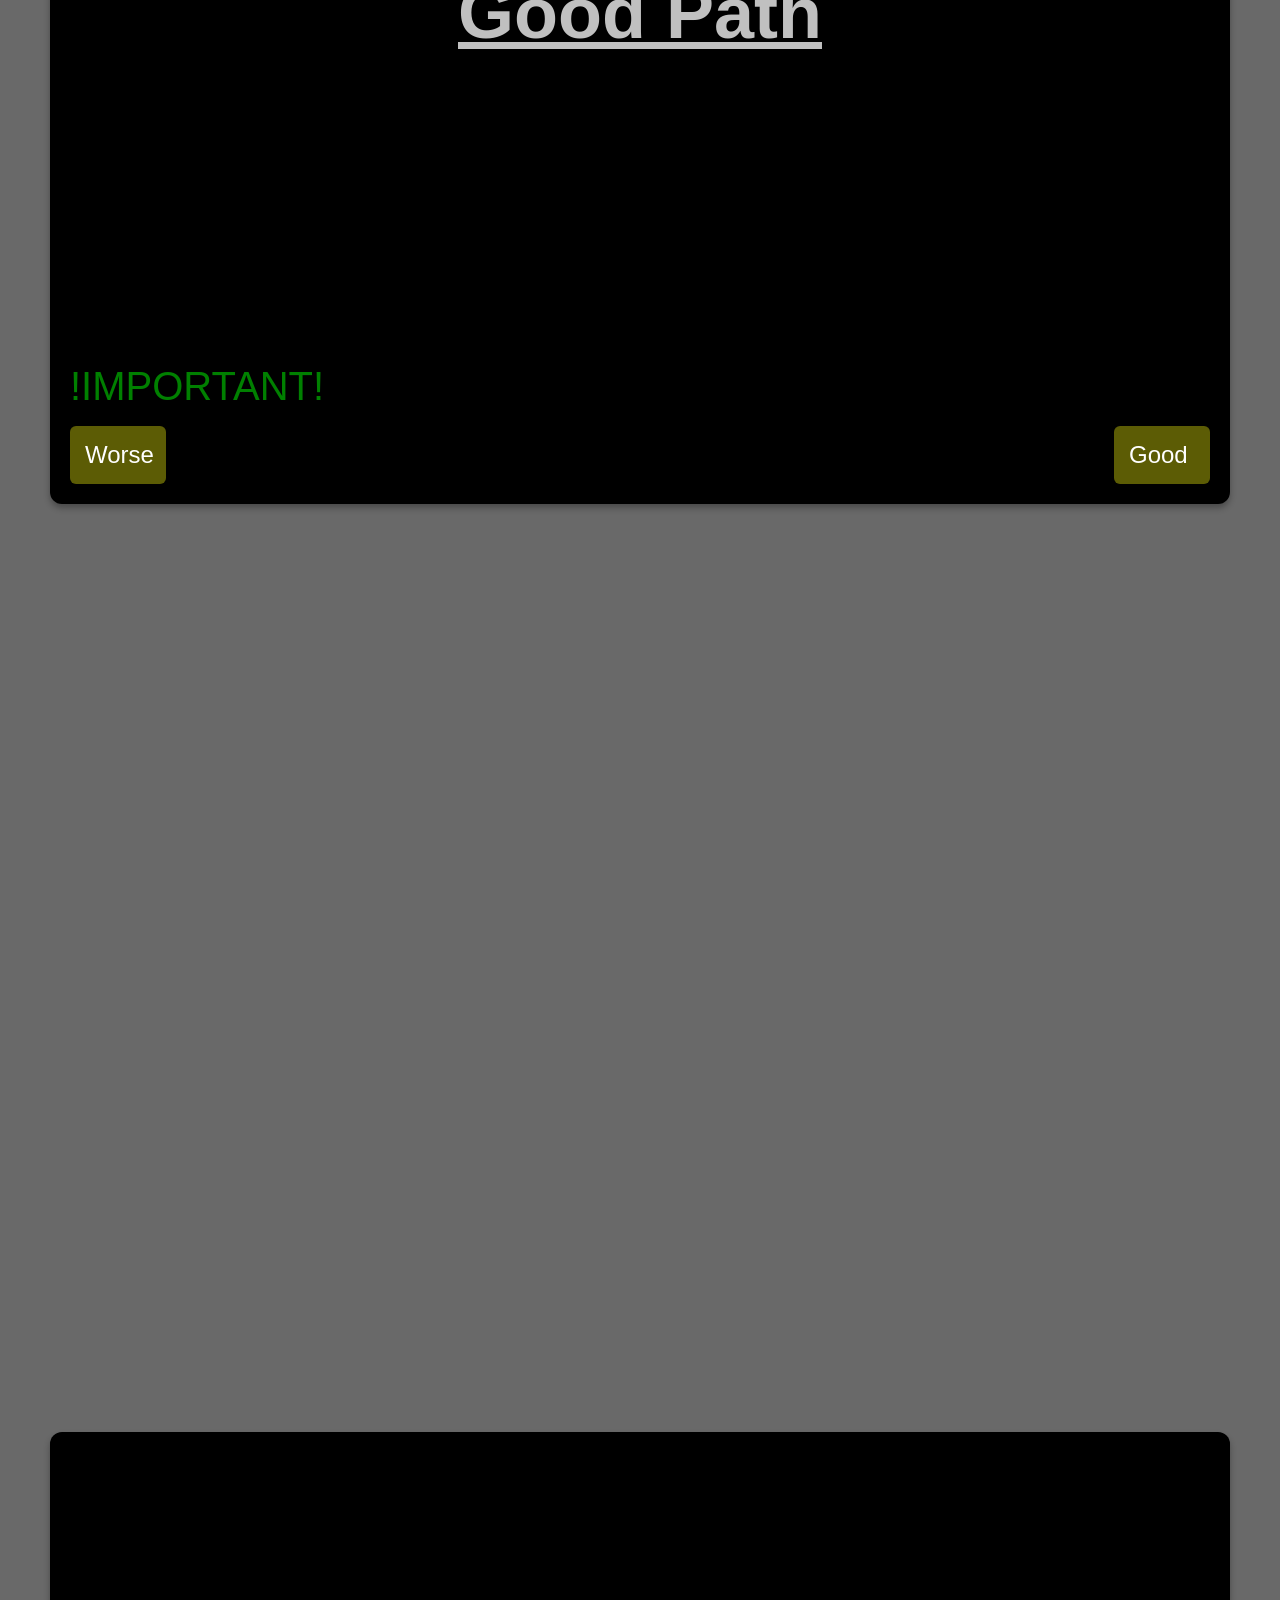
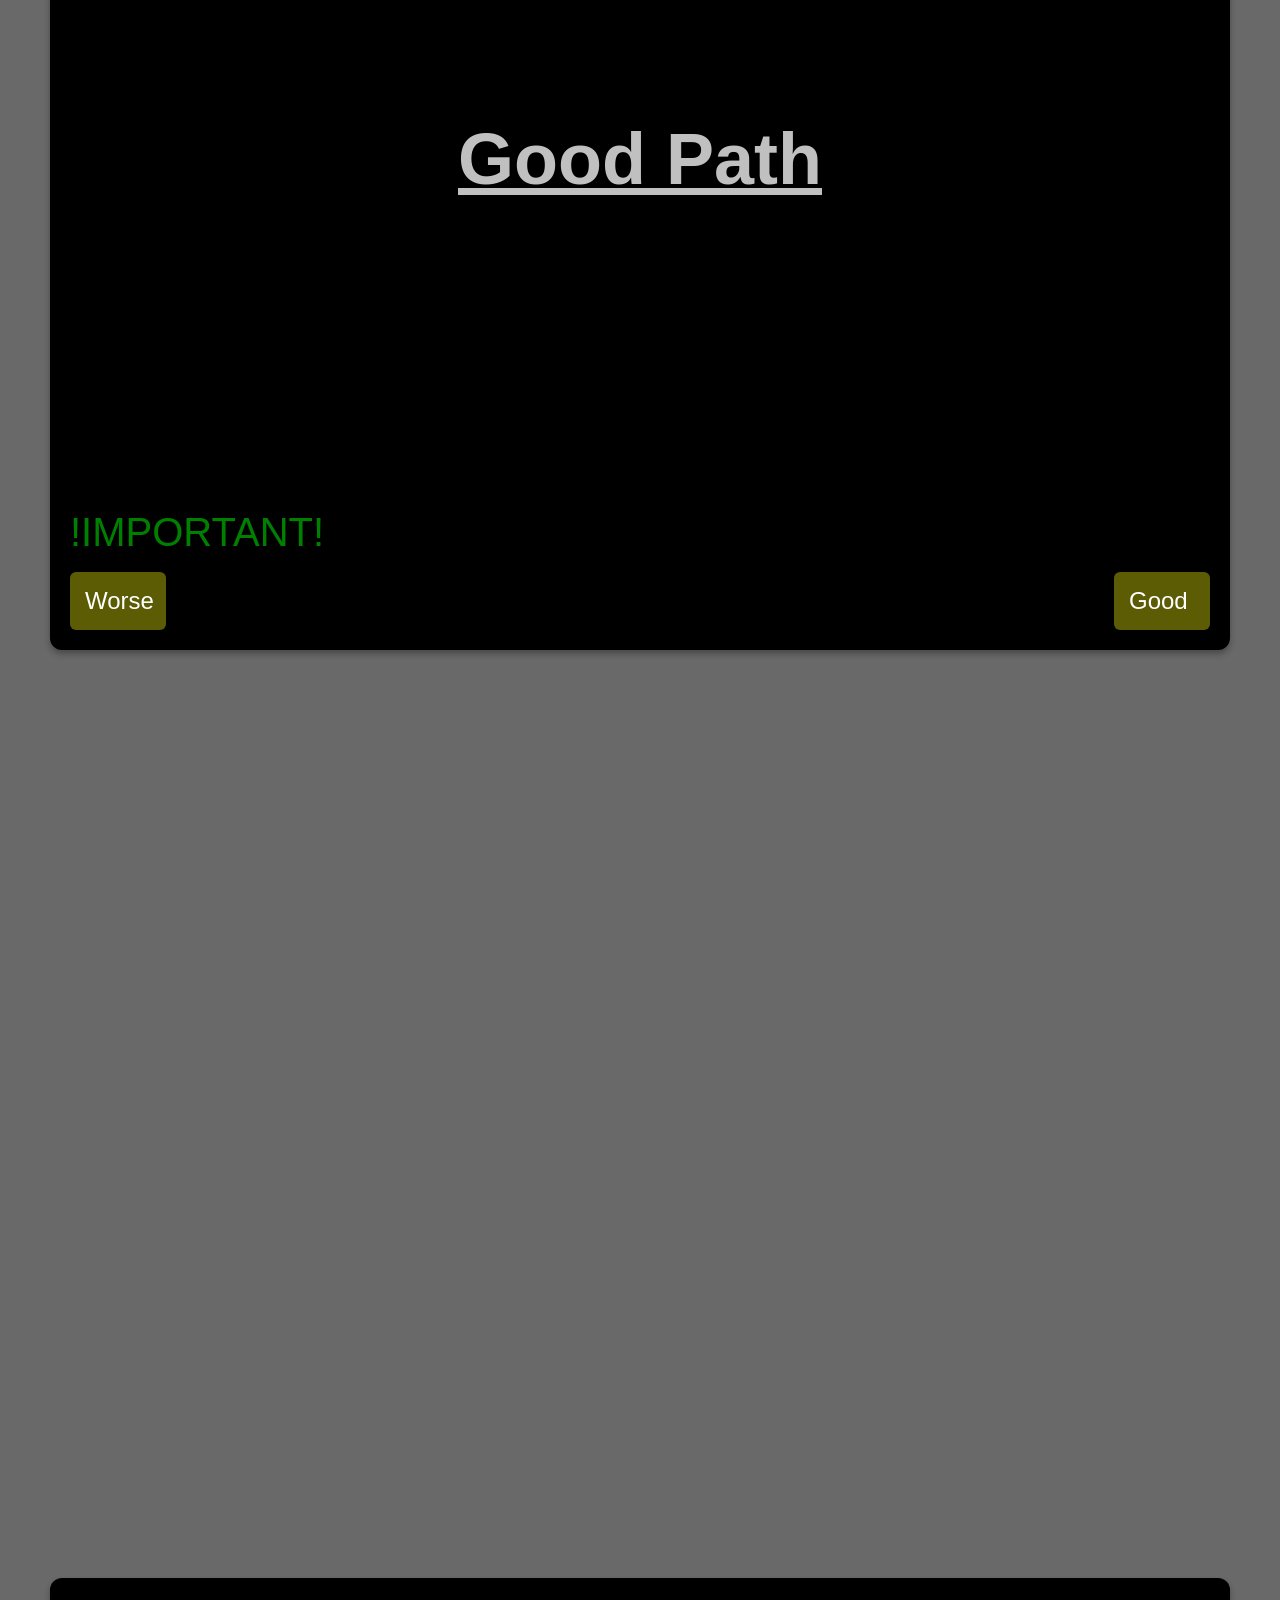
==== commit 8f3f2eab: "credits" ====
--- a/html/c1.html
+++ b/html/c1.html
@@ -3,14 +3,14 @@
 <head>
     <meta charset="UTF-8">
     <meta name="viewport" content="width=device-width, initial-scale=1.0">
-    <title></title>
+    <title>US History Project</title>
     <link rel="stylesheet" href="../css/paths.css">
 </head>
 <body>
     <header>
         <div class="nav-container">
             <div class="logo">
-                <h2>PAUSE</h2>
+                <h2>Crisis</h2>
             </div>
             <nav>
                 <ul class="nav-menu">
@@ -29,11 +29,161 @@
                         <h1>Good Path</h1>
                     </div>
                 </section>
+                <p>Lorem ipsum dolor sit amet consectetur adipisicing elit. Ullam, dolorem doloremque omnis vel consectetur incidunt minima consequatur neque quidem quasi ipsa, at, eum pariatur voluptate ea? Voluptas, omnis? Voluptatibus, recusandae.</p>
+                <p class="price">!IMPORTANT!</p>
+                <div class="btn-box">
+                    <a href="c2.html" class="btn">Worse</a>
+                    <a href="#step1" class="btn">Good</a>
+                </div>
+            </div>
+        </div>
+        <div class="large-container" id="step1">
+            <div class="card-large">
+                <section class="img c1">
+                    <div class="card-title">
+                        <h1>Good Path</h1>
+                    </div>
+                </section>
                 <p></p>
                 <p class="price">!IMPORTANT!</p>
                 <div class="btn-box">
-                    <a href="" class="btn">Worse</a>
-                    <a href="../index.html" class="btn">Good</a>
+                    <a href="c2.html" class="btn">Worse</a>
+                    <a href="#step2" class="btn">Good</a>
+                </div>
+            </div>
+        </div>
+        <div class="large-container" id="step2">
+            <div class="card-large">
+                <section class="img c1">
+                    <div class="card-title">
+                        <h1>Good Path</h1>
+                    </div>
+                </section>
+                <p></p>
+                <p class="price">!IMPORTANT!</p>
+                <div class="btn-box">
+                    <a href="c2.html" class="btn">Worse</a>
+                    <a href="#step3" class="btn">Good</a>
+                </div>
+            </div>
+        </div>
+        <div class="large-container" id="step3">
+            <div class="card-large">
+                <section class="img c1">
+                    <div class="card-title">
+                        <h1>Good Path</h1>
+                    </div>
+                </section>
+                <p></p>
+                <p class="price">!IMPORTANT!</p>
+                <div class="btn-box">
+                    <a href="c2.html" class="btn">Worse</a>
+                    <a href="#step4" class="btn">Good</a>
+                </div>
+            </div>
+        </div>
+        <div class="large-container" id="step4">
+            <div class="card-large">
+                <section class="img c1">
+                    <div class="card-title">
+                        <h1>Good Path</h1>
+                    </div>
+                </section>
+                <p></p>
+                <p class="price">!IMPORTANT!</p>
+                <div class="btn-box">
+                    <a href="c2.html" class="btn">Worse</a>
+                    <a href="#step5" class="btn">Good</a>
+                </div>
+            </div>
+        </div>
+        <div class="large-container" id="step5">
+            <div class="card-large">
+                <section class="img c1">
+                    <div class="card-title">
+                        <h1>Good Path</h1>
+                    </div>
+                </section>
+                <p></p>
+                <p class="price">!IMPORTANT!</p>
+                <div class="btn-box">
+                    <a href="c2.html" class="btn">Worse</a>
+                    <a href="#step6" class="btn">Good</a>
+                </div>
+            </div>
+        </div>
+        <div class="large-container" id="step6">
+            <div class="card-large">
+                <section class="img c1">
+                    <div class="card-title">
+                        <h1>Good Path</h1>
+                    </div>
+                </section>
+                <p></p>
+                <p class="price">!IMPORTANT!</p>
+                <div class="btn-box">
+                    <a href="c2.html" class="btn">Worse</a>
+                    <a href="#step7" class="btn">Good</a>
+                </div>
+            </div>
+        </div>
+        <div class="large-container" id="step7">
+            <div class="card-large">
+                <section class="img c1">
+                    <div class="card-title">
+                        <h1>Good Path</h1>
+                    </div>
+                </section>
+                <p></p>
+                <p class="price">!IMPORTANT!</p>
+                <div class="btn-box">
+                    <a href="c2.html" class="btn">Worse</a>
+                    <a href="#step8" class="btn">Good</a>
+                </div>
+            </div>
+        </div>
+        <div class="large-container" id="step8">
+            <div class="card-large">
+                <section class="img c1">
+                    <div class="card-title">
+                        <h1>Good Path</h1>
+                    </div>
+                </section>
+                <p></p>
+                <p class="price">!IMPORTANT!</p>
+                <div class="btn-box">
+                    <a href="c2.html" class="btn">Worse</a>
+                    <a href="#step9" class="btn">Good</a>
+                </div>
+            </div>
+        </div>
+        <div class="large-container" id="step9">
+            <div class="card-large">
+                <section class="img c1">
+                    <div class="card-title">
+                        <h1>Good Path</h1>
+                    </div>
+                </section>
+                <p></p>
+                <p class="price">!IMPORTANT!</p>
+                <div class="btn-box">
+                    <a href="c2.html" class="btn">Worse</a>
+                    <a href="#step10" class="btn">Good</a>
+                </div>
+            </div>
+        </div>
+        <div class="large-container" id="step10">
+            <div class="card-large">
+                <section class="img c1">
+                    <div class="card-title">
+                        <h1>Good Path</h1>
+                    </div>
+                </section>
+                <p></p>
+                <p class="price">!IMPORTANT!</p>
+                <div class="btn-box">
+                    <a href="c2.html" class="btn">Bad End</a>
+                    <a href="start.html" class="btn">Good End</a>
                 </div>
             </div>
         </div>
--- a/css/paths.css
+++ b/css/paths.css
@@ -6,19 +6,17 @@
 }
 /* ----------------------------------------------------------------------------- COLORS ------------------------------------------------------------------------- */
 :root {
-    --berry:darkred;
-    --pine:olive;
-    --branch:saddlebrown;
-    --wall:whitesmoke;
+    --berry:rgb(66, 0, 0);
+    --pine:rgb(92, 92, 5);
+    --branch:rgb(87, 45, 16);
+    --wall:rgb(218, 218, 218);
     --leaf:dimgray;
+    --black: black;
 }
 /* ----------------------------------------------------------------------------- BACKGROUND ------------------------------------------------------------------------- */
 body {
     font-family: Arial, Helvetica, sans-serif;
     background-color: var(--leaf);
-    border-right: solid transparent 1rem;
-    border-left: solid transparent 1rem;
-    border-image: linear-gradient(var(--berry), var(--pine)) 1;
 }
 main {
     padding-top: 0.7rem;
@@ -27,7 +25,7 @@
 /* ----------------------------------------------------------------------------- NAVIGATION ------------------------------------------------------------------------- */
 nav {
     padding: 1.5rem;
-    background-color: brown;
+    background-color: var(--berry);
 }
 .nav-menu {
     display: flex;
@@ -41,19 +39,19 @@
 .nav-menu a {
     text-decoration: none;
     color: #dfdfdf;
-    background-color: rgb(200,20,20);
+    background-color: var(--berry);
     display: block;
     border-radius: 5px;
     padding: 0.5rem;
     font-size: 1.2rem;
-    transition: all 0.5s ease;
+    transition: all 0.3s ease;
 }
 .nav-menu a:hover {
-    background: red;
-    color: white;
+    color: gold;
+    text-decoration: underline;
 }
 .nav-container {
-    background-color: brown;
+    background-color: var(--berry);
     padding: 0rem 1rem;
     position: fixed;
     width: 100%;
@@ -63,7 +61,6 @@
     display: flex;
     justify-content: space-between;
     align-items: center;
-    border-bottom: 0.5rem brown ridge;
 }
 .logo {
     color: white;
@@ -107,11 +104,12 @@
     max-width: 1200px;
     margin: 0 auto;
     margin-top: 1rem;
+    margin-bottom: 55rem;
     padding: 0 10px;
     padding-bottom: 3rem;
 }
 .card-large {
-    background: white;
+    background: black;
     border-radius: 12px;
     padding: 20px;
     box-shadow: 0 4px 6px rgba(0, 0, 0, 0.3);
@@ -165,7 +163,6 @@
     background-color: var(--branch);
     width: 100%;
     padding: 1.5rem 0;
-    border-top: ridge var(--berry) 0.2rem;
 }
 footer p {
     color: var(--wall);
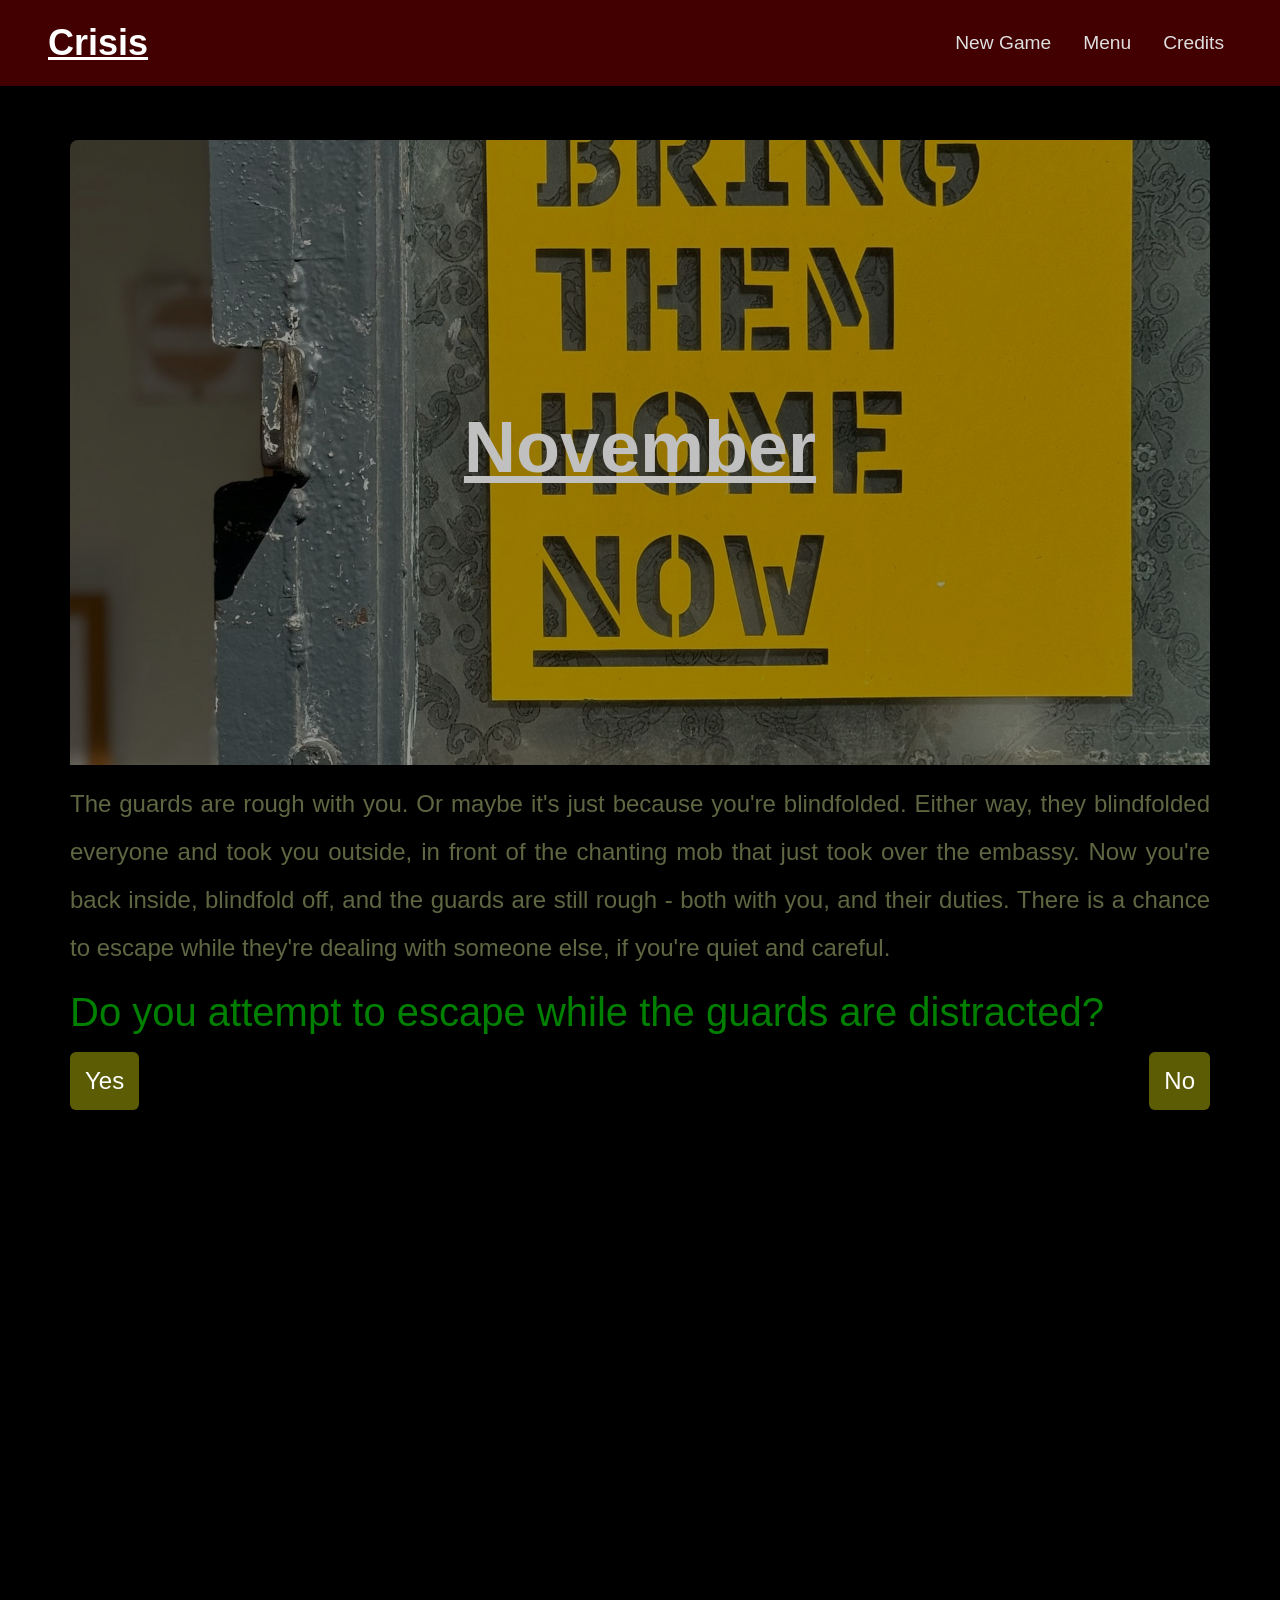
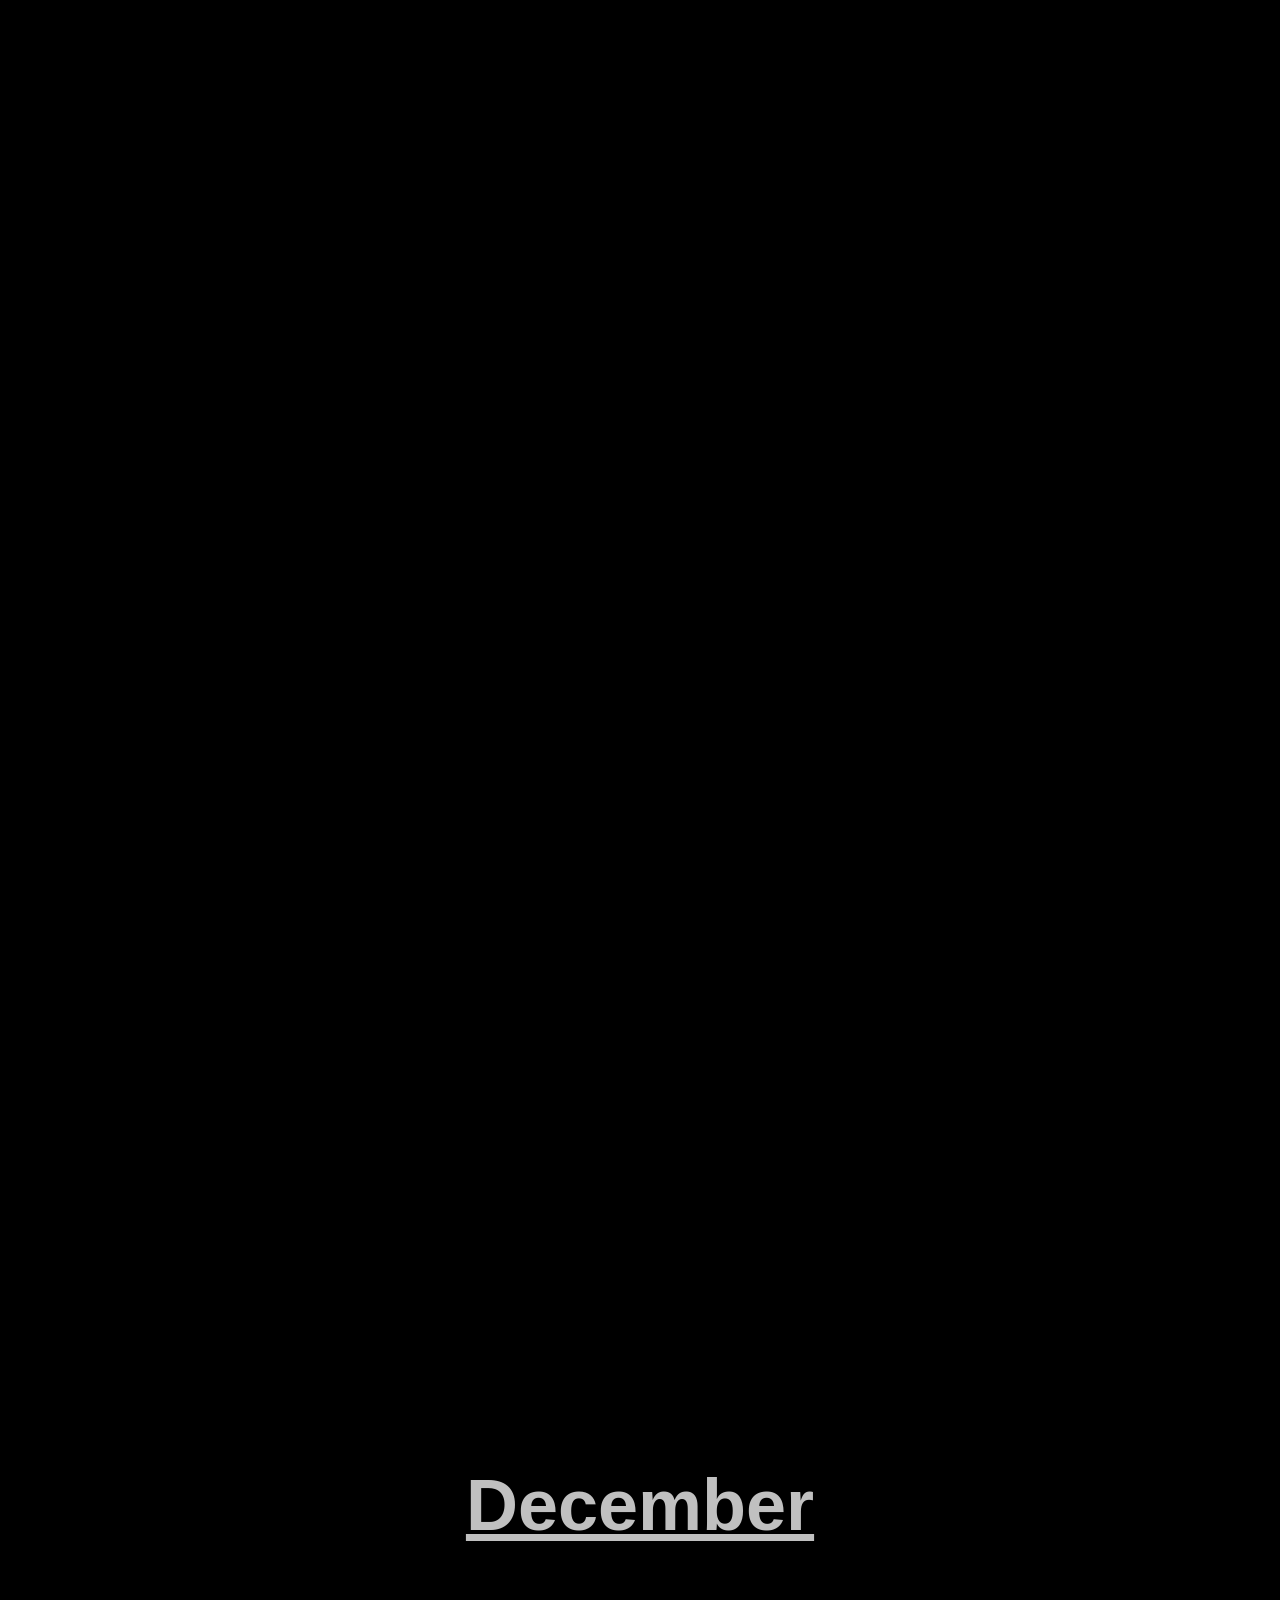
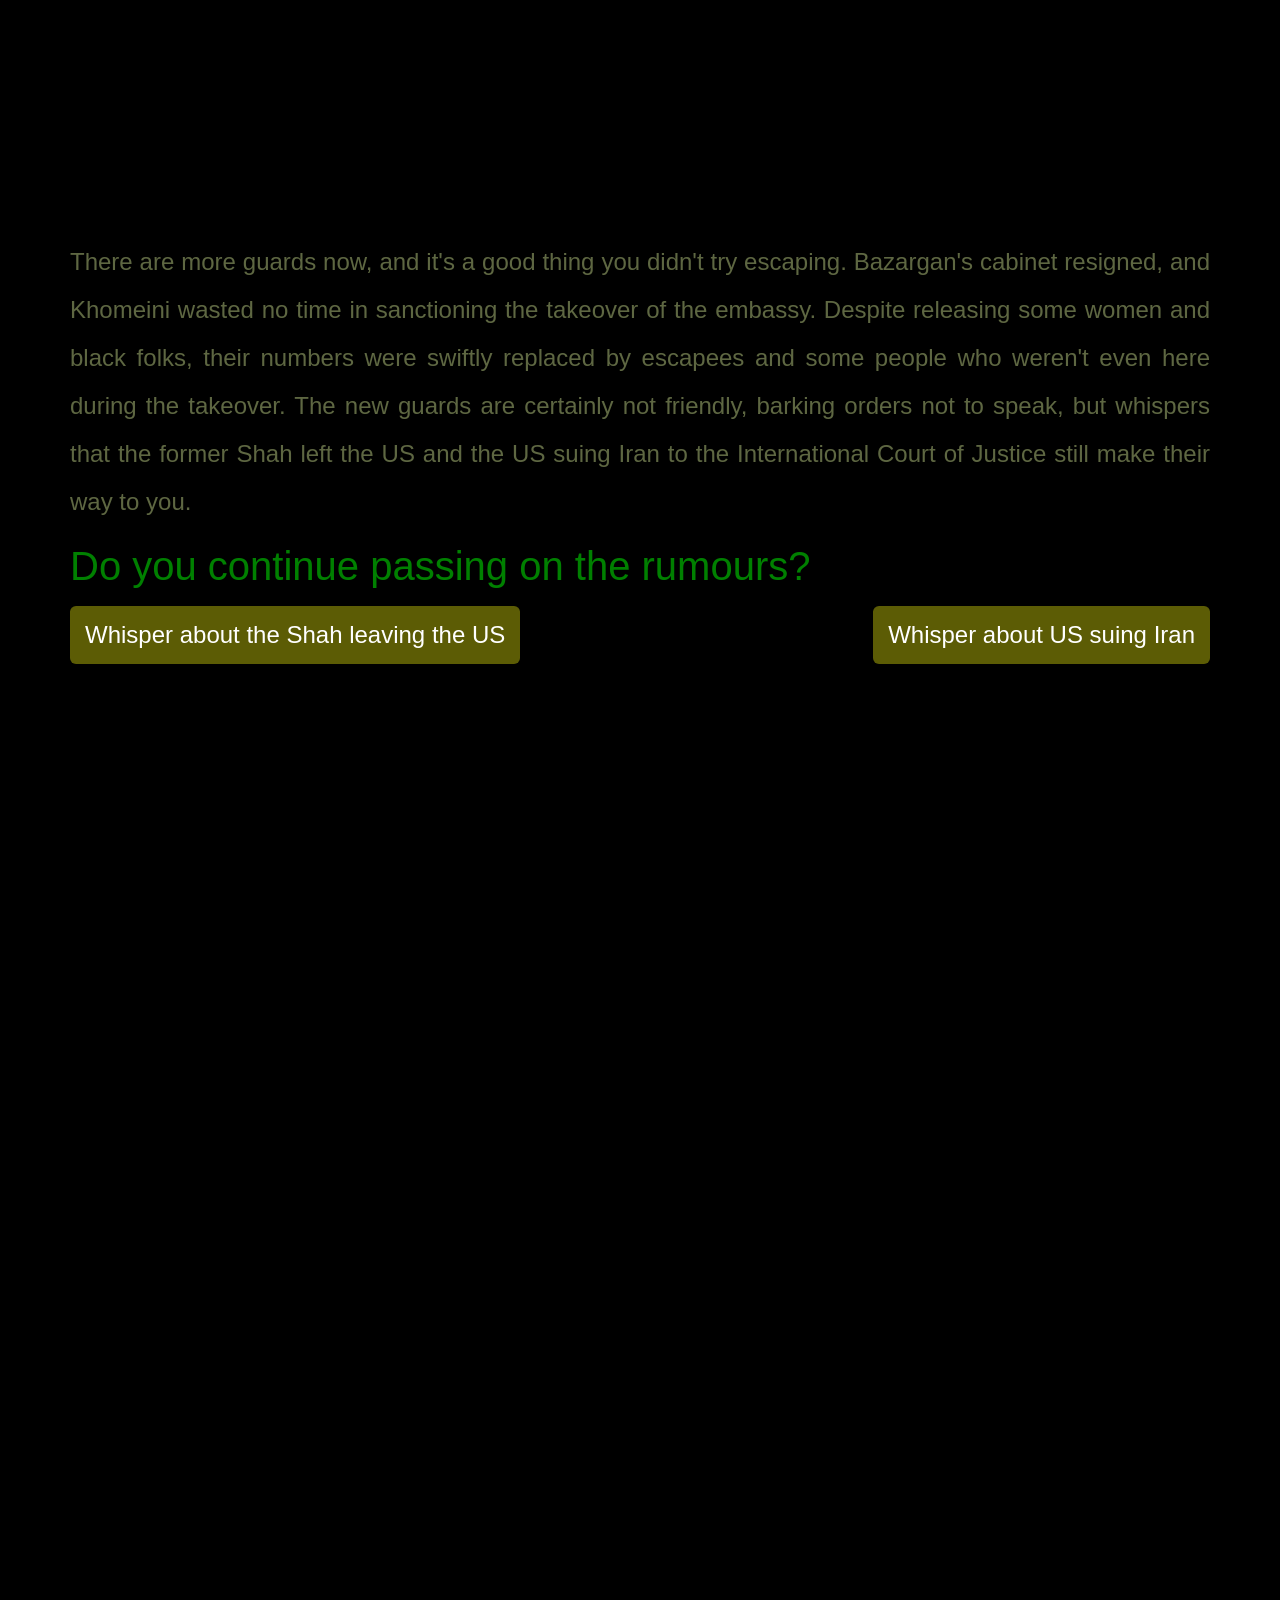
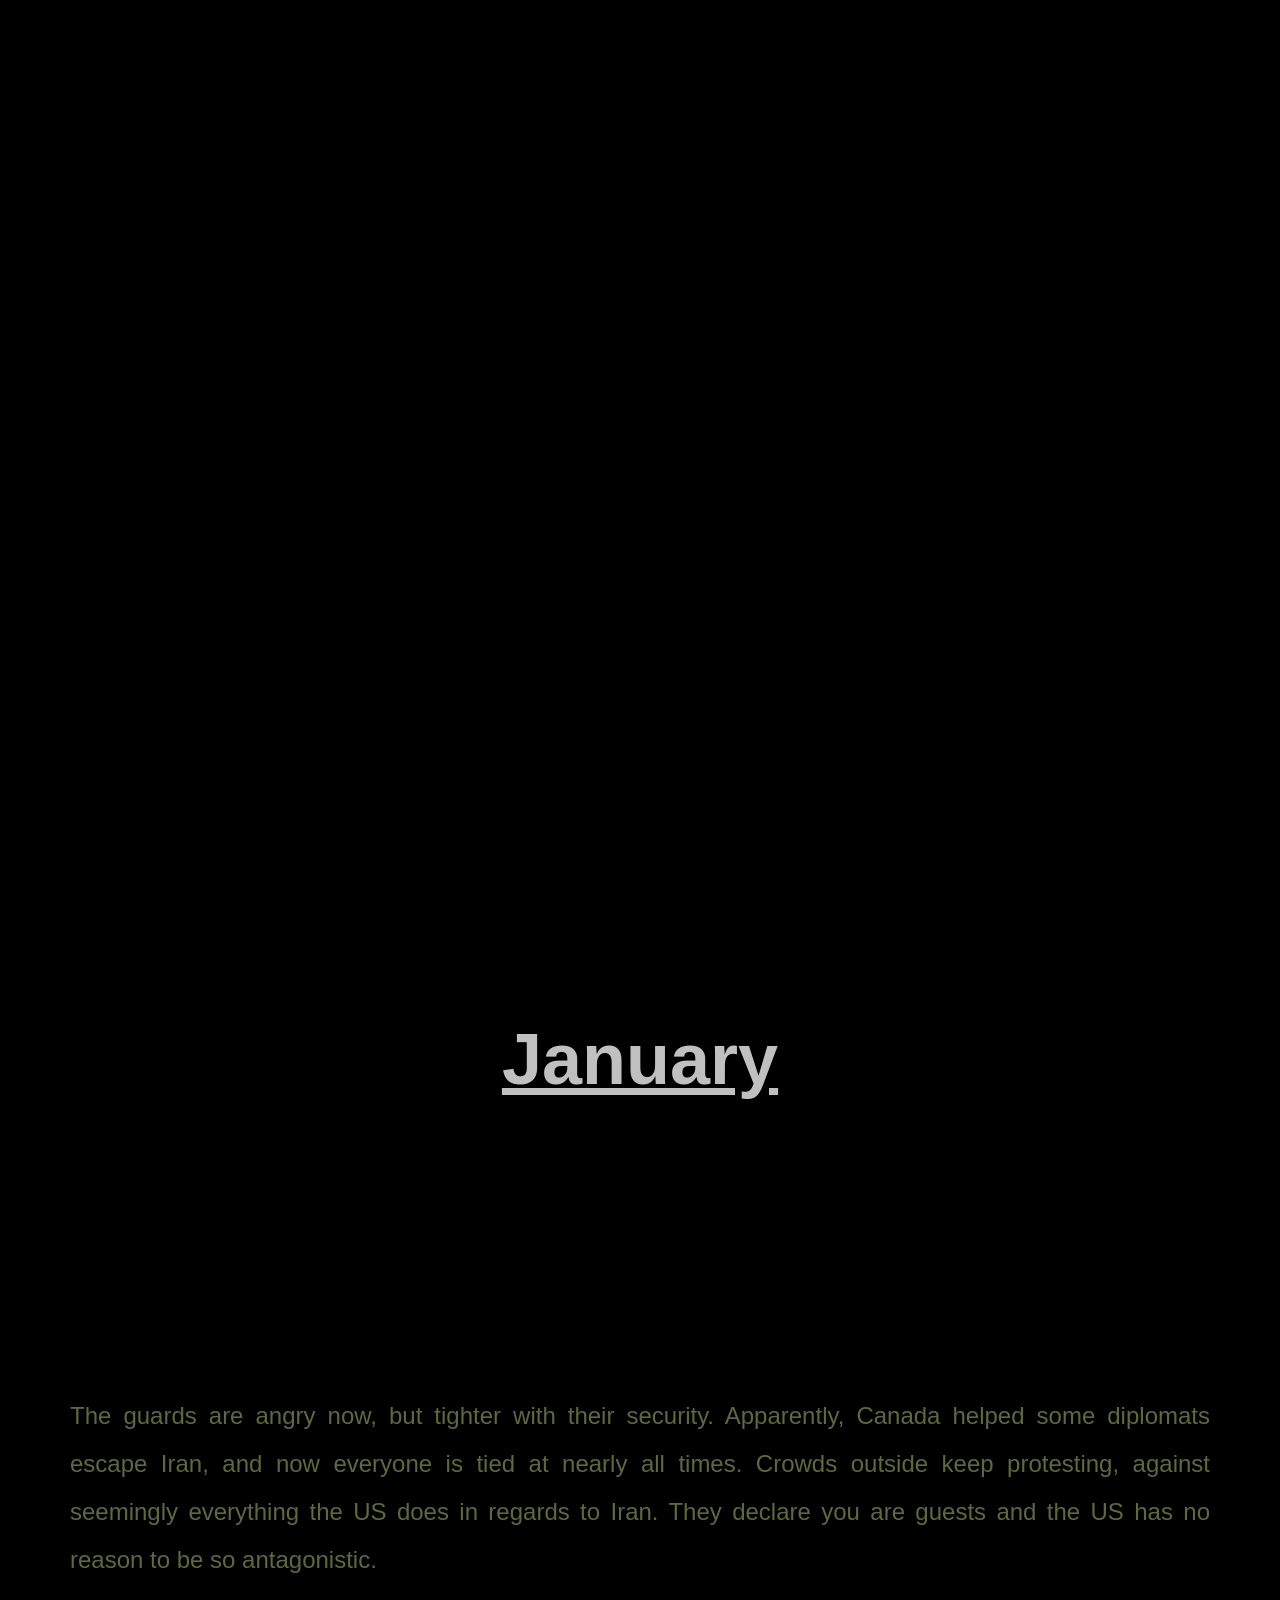
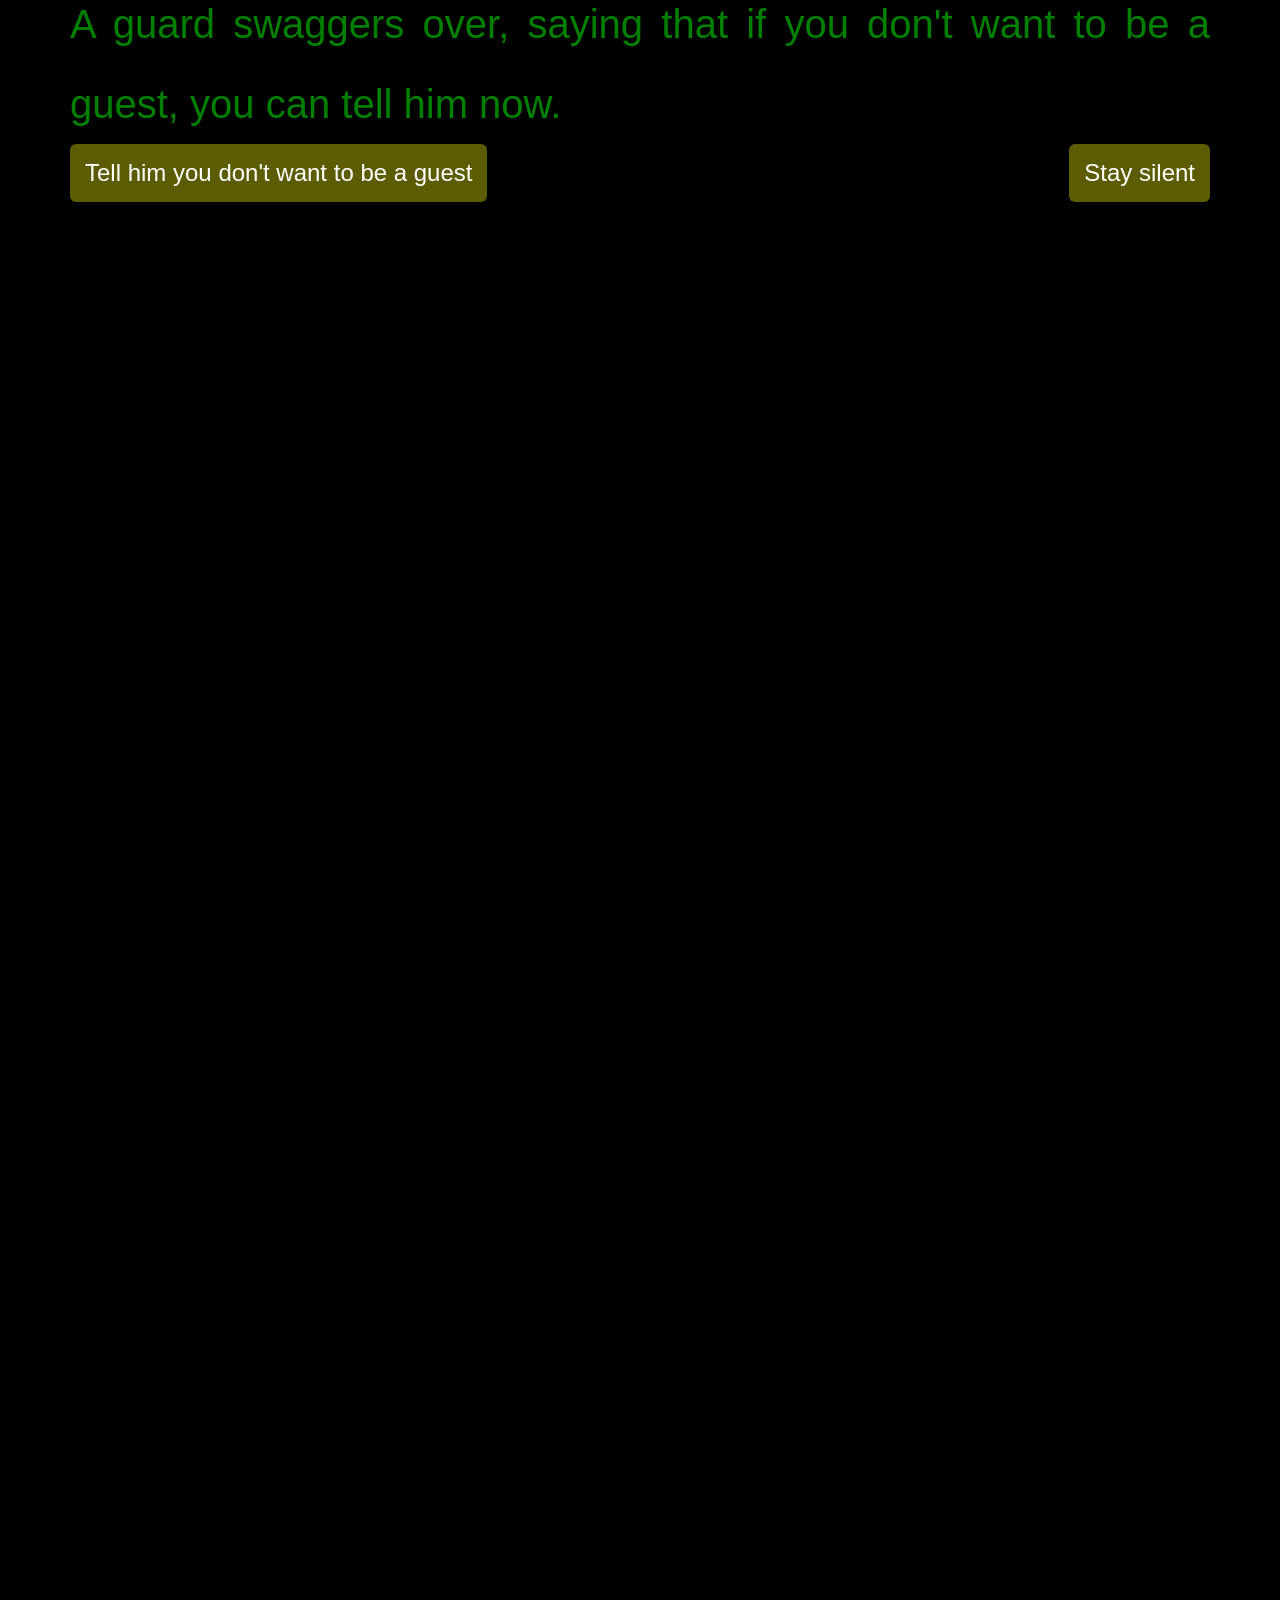
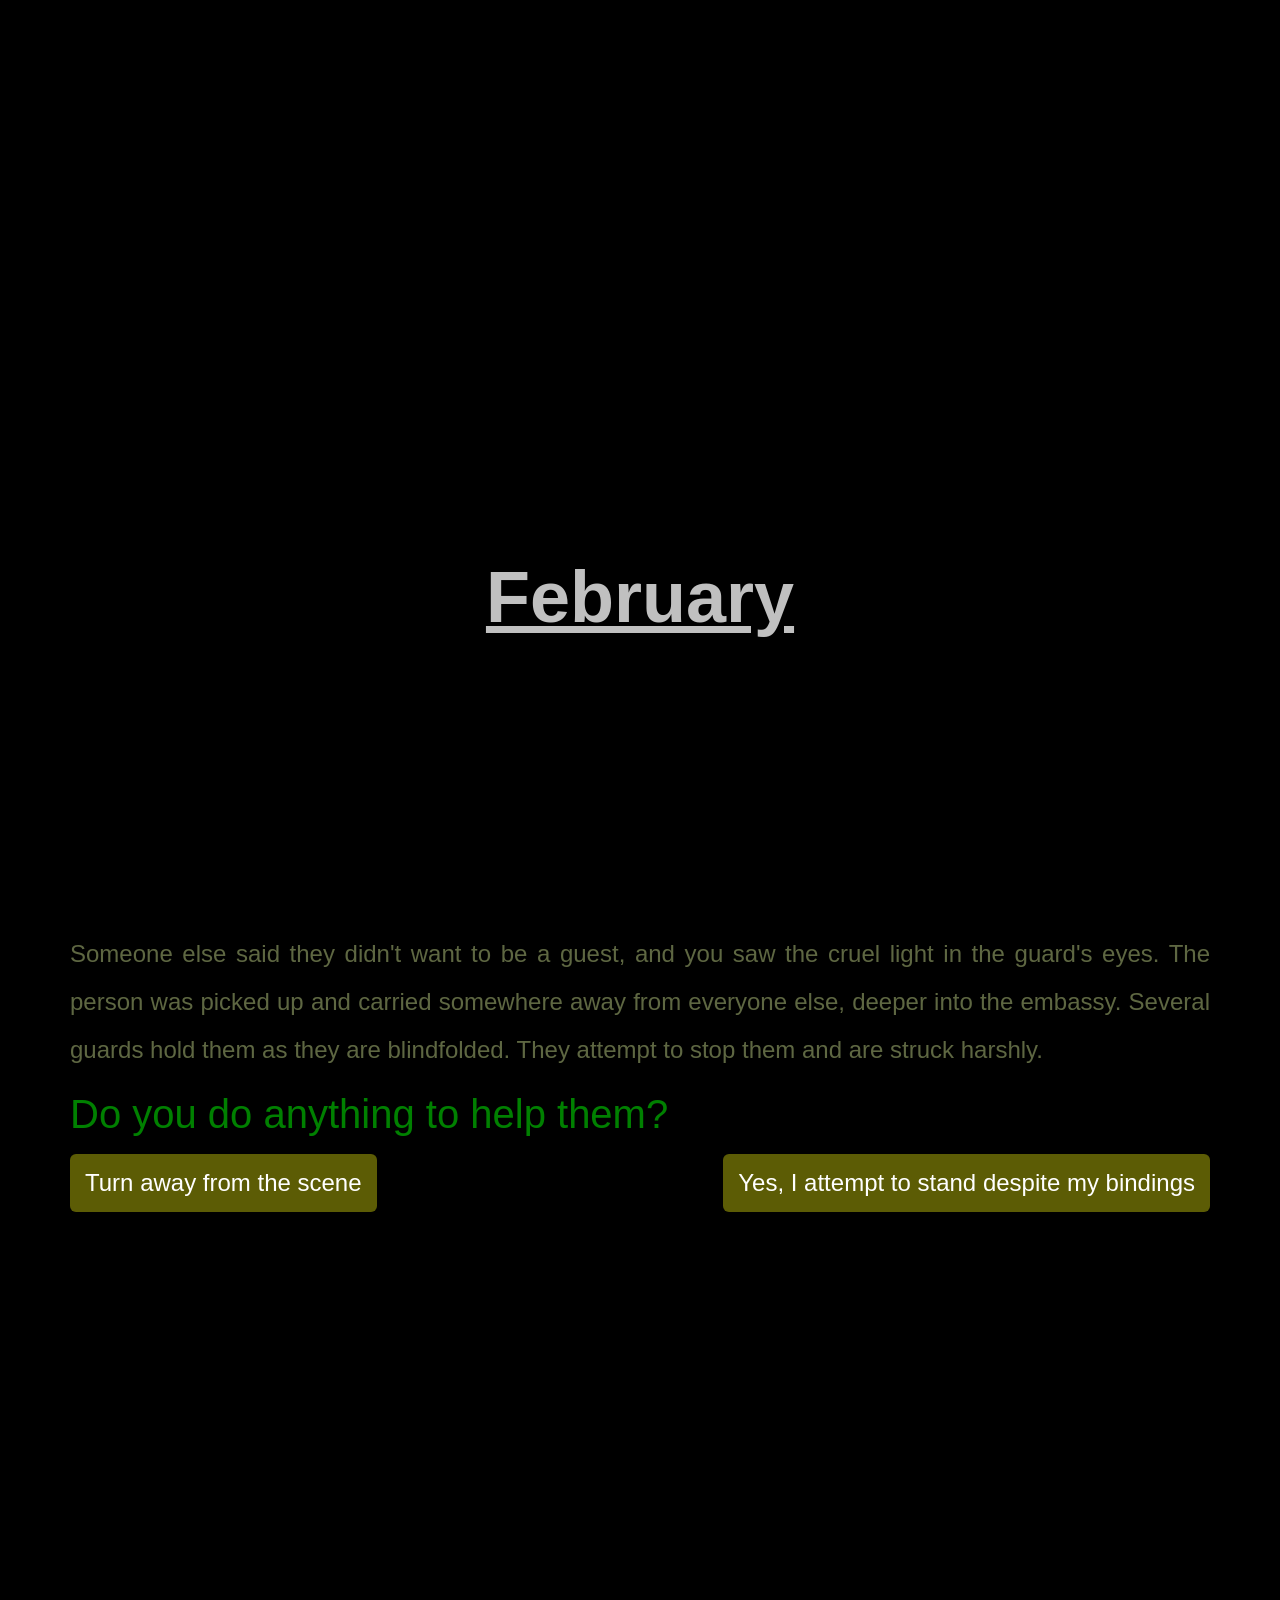
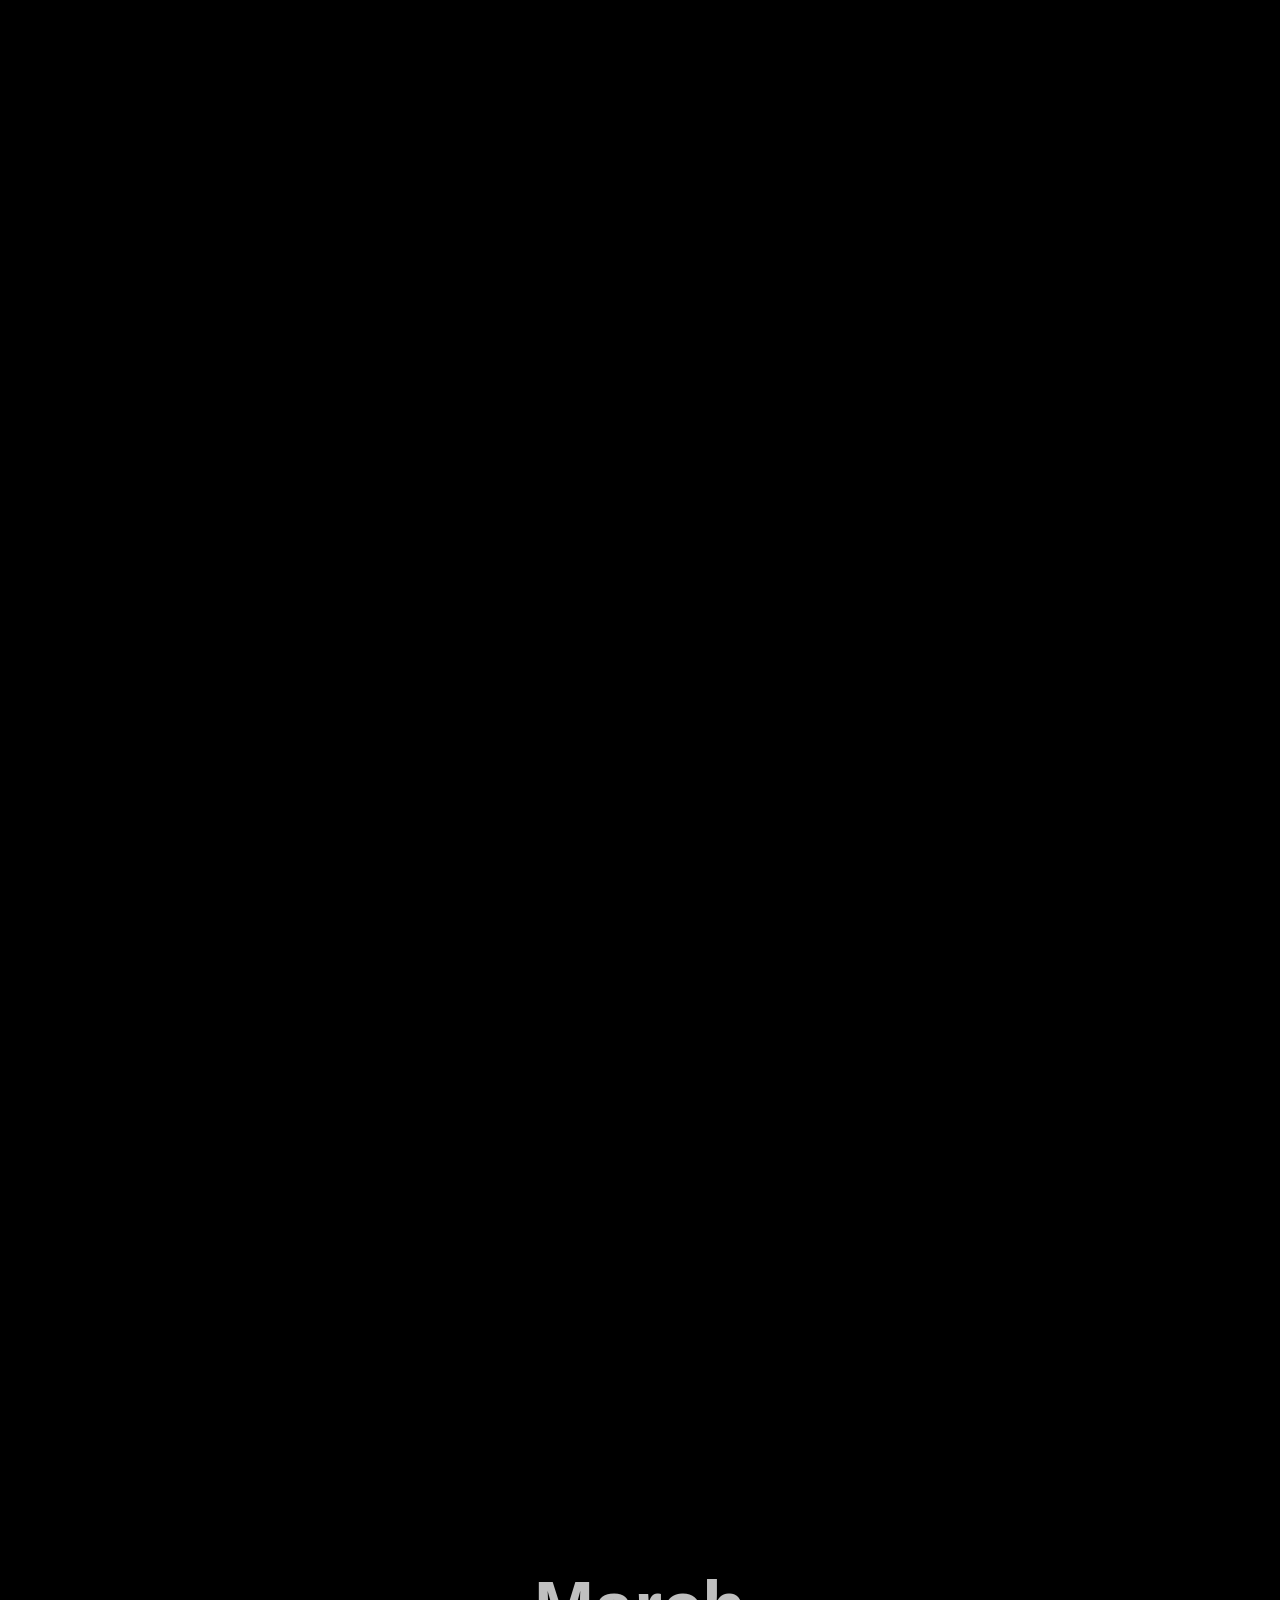
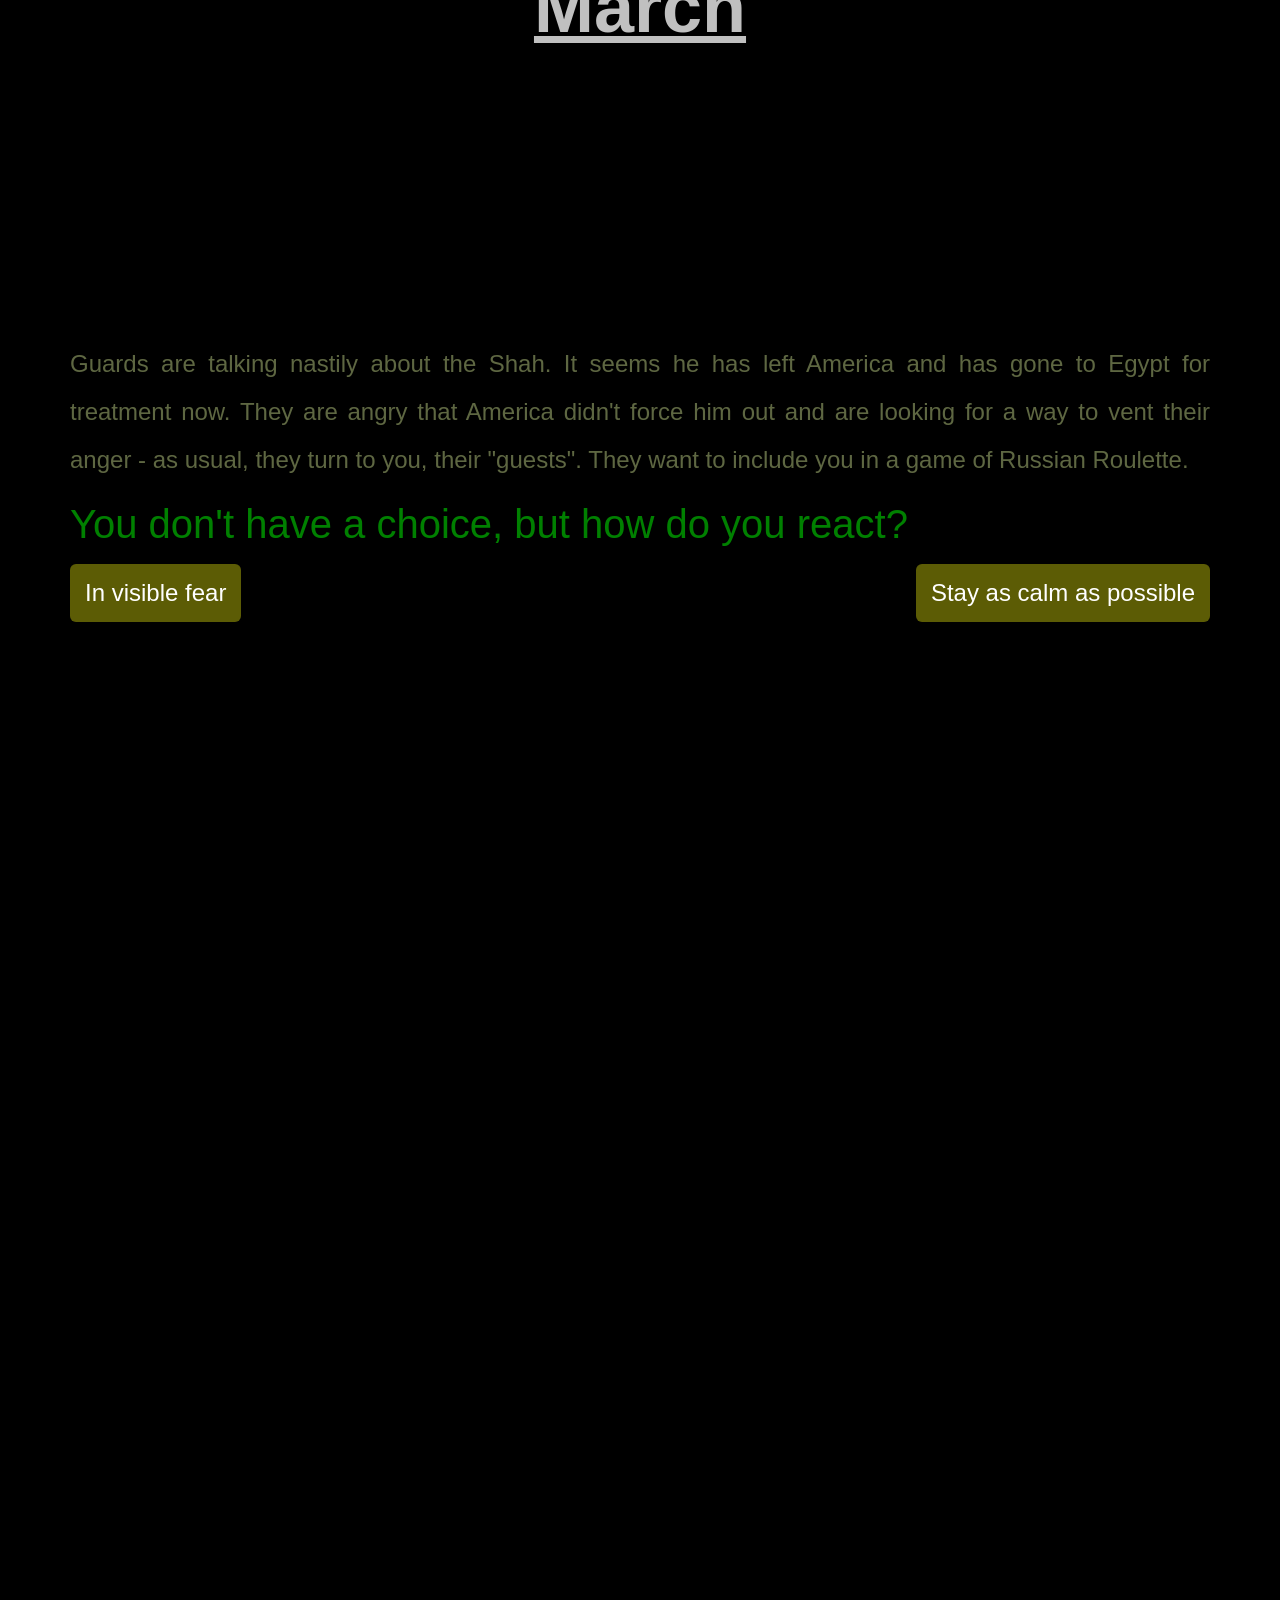
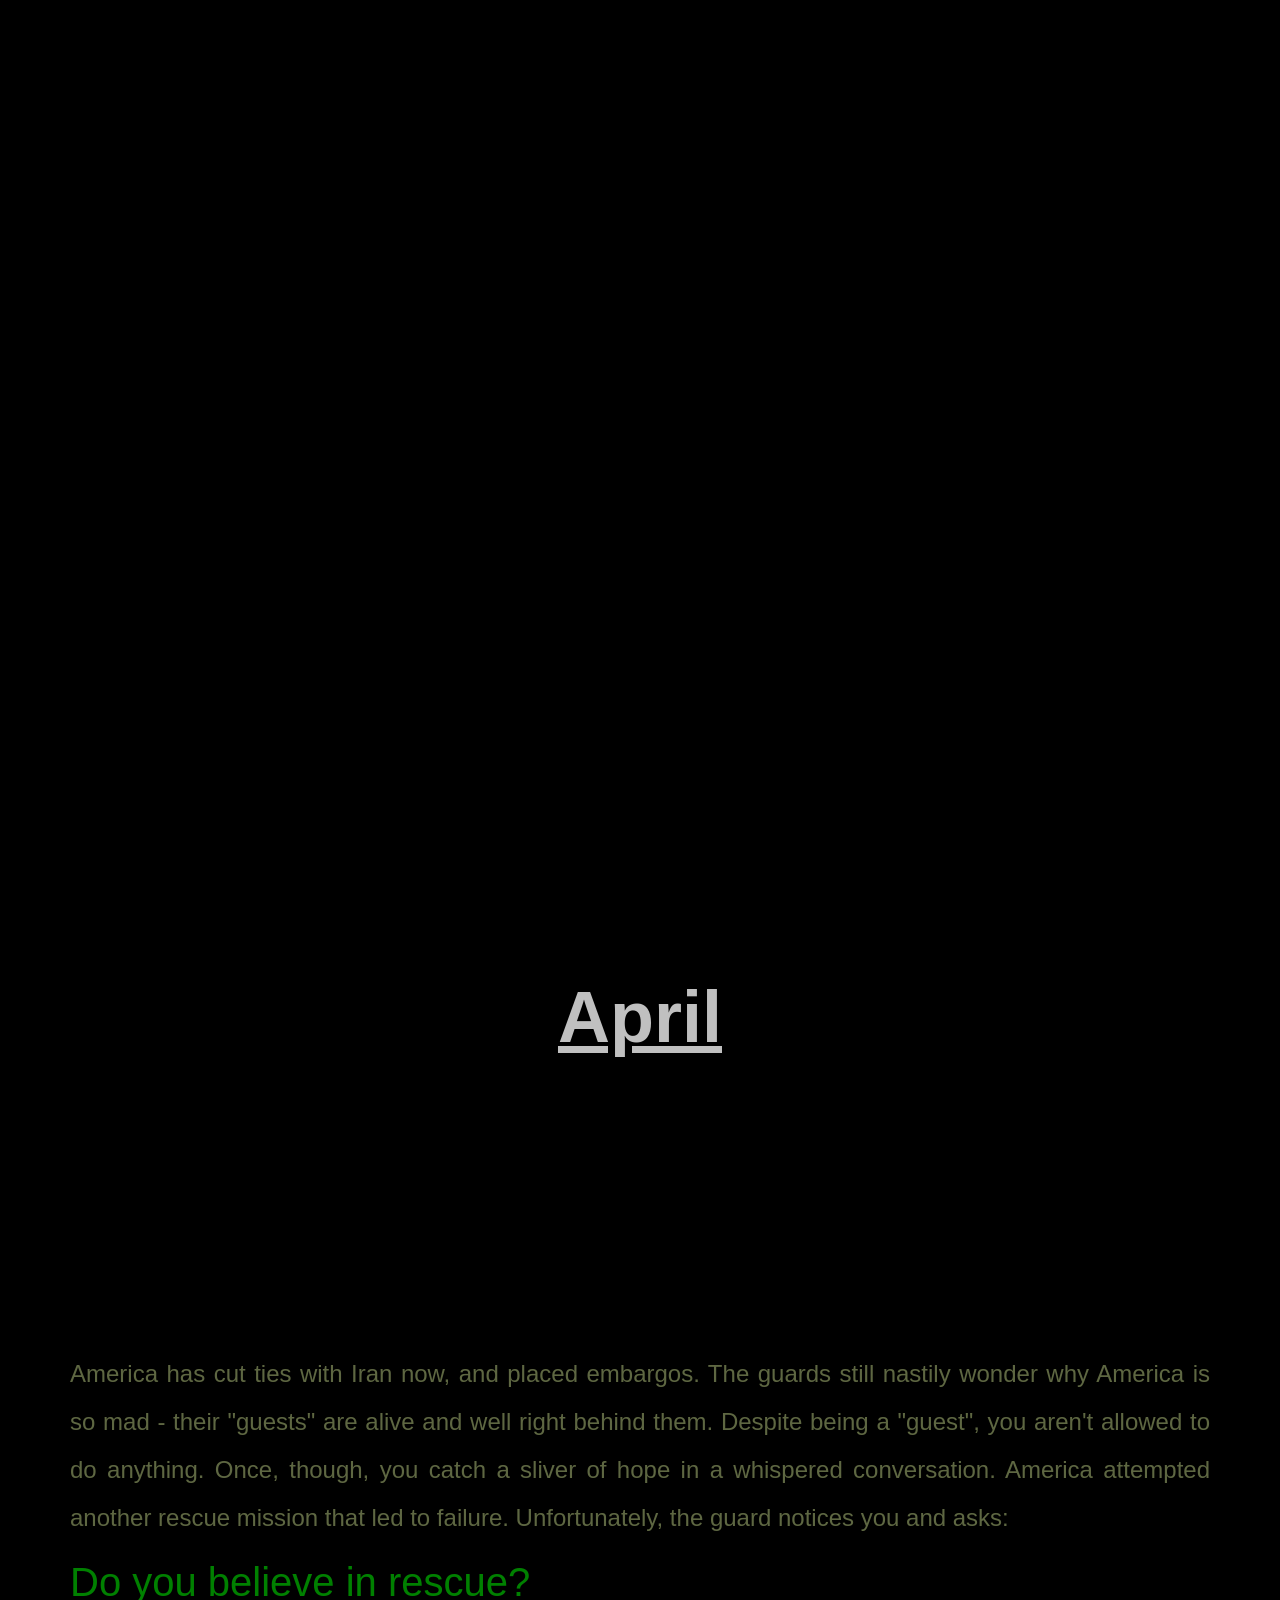
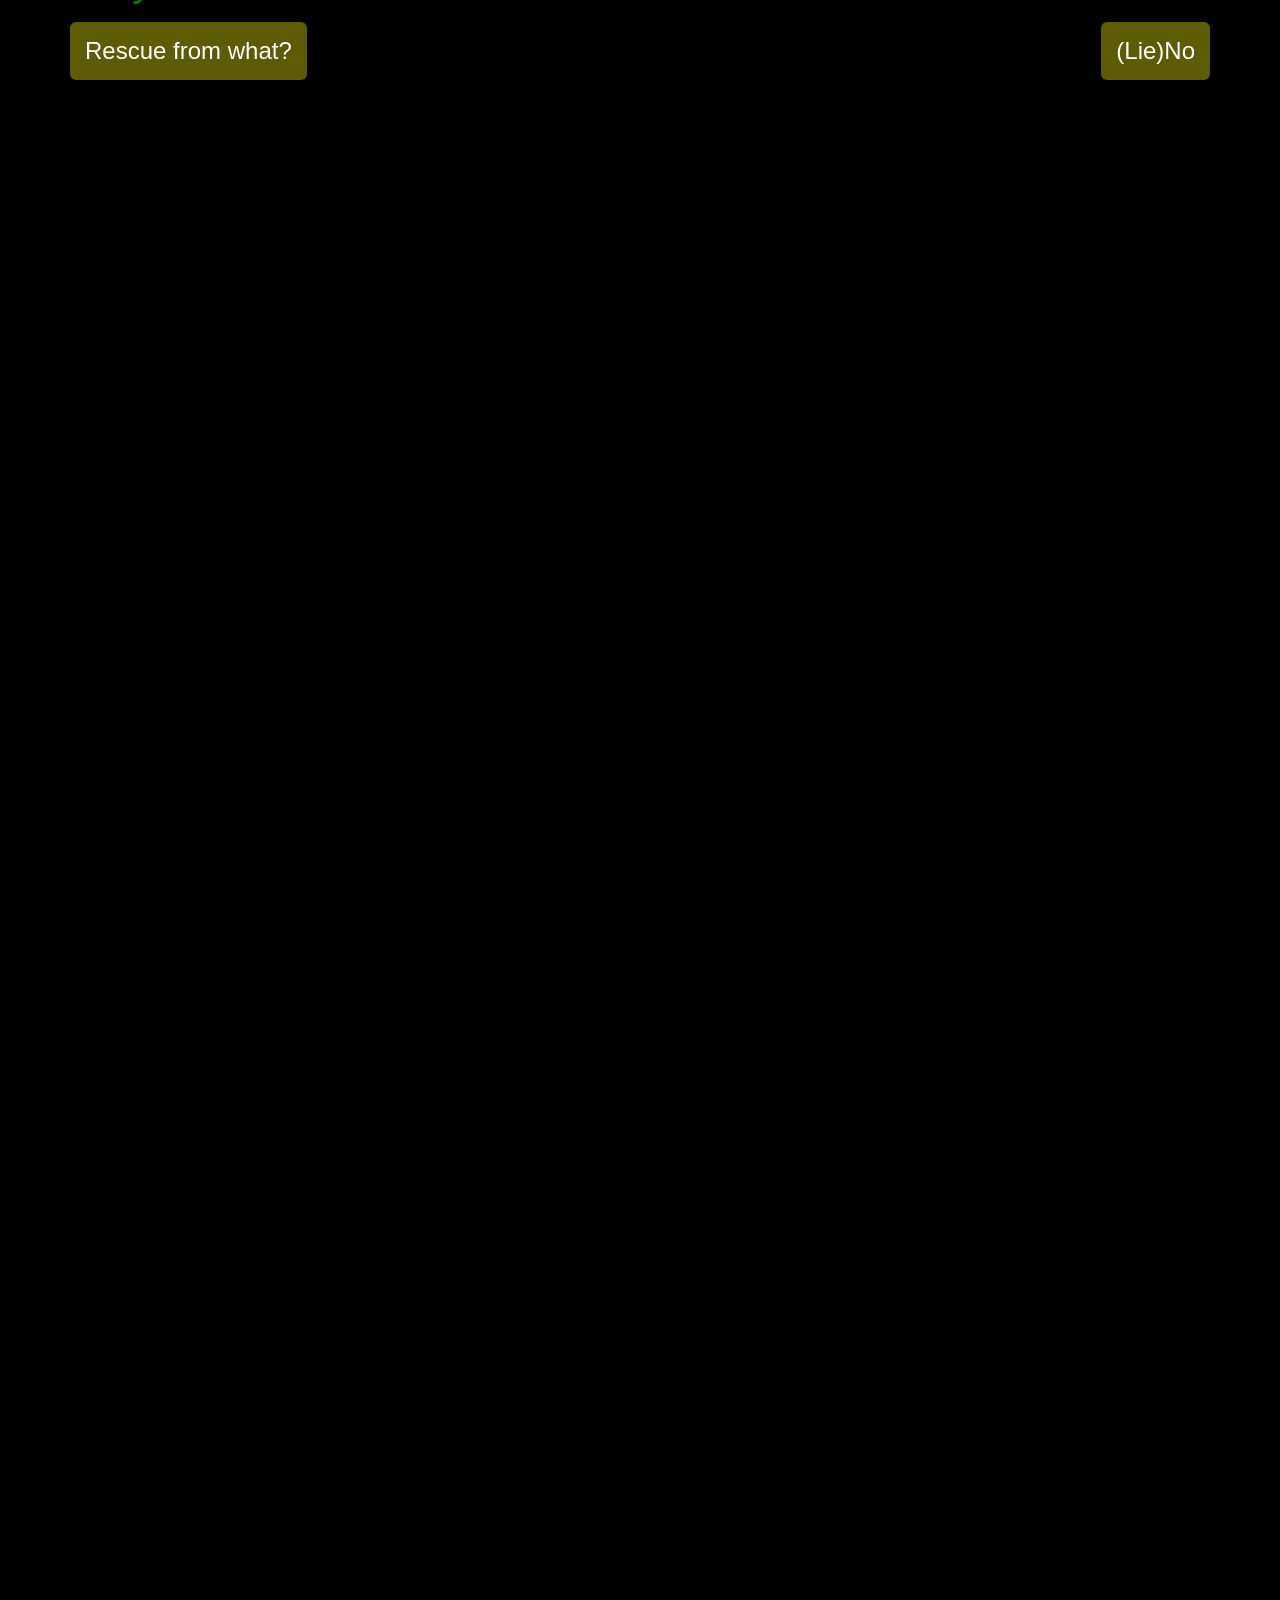
==== commit ee5b6dc4: "imagesNeeded" ====
--- a/html/c1.html
+++ b/html/c1.html
@@ -26,164 +26,208 @@
             <div class="card-large">
                 <section class="img c1">
                     <div class="card-title">
-                        <h1>Good Path</h1>
-                    </div>
-                </section>
-                <p>Lorem ipsum dolor sit amet consectetur adipisicing elit. Ullam, dolorem doloremque omnis vel consectetur incidunt minima consequatur neque quidem quasi ipsa, at, eum pariatur voluptate ea? Voluptas, omnis? Voluptatibus, recusandae.</p>
-                <p class="price">!IMPORTANT!</p>
-                <div class="btn-box">
-                    <a href="c2.html" class="btn">Worse</a>
-                    <a href="#step1" class="btn">Good</a>
+                        <h1>November</h1>
+                    </div>
+                </section>
+                <p>The guards are rough with you. Or maybe it's just because you're blindfolded. Either way, they blindfolded everyone and took you outside, in front of the chanting mob that just took over the embassy. Now you're back inside, blindfold off, and the guards are still rough - both with you, and their duties. There is a chance to escape while they're dealing with someone else, if you're quiet and careful.</p>
+                <p class="price">Do you attempt to escape while the guards are distracted?</p>
+                <div class="btn-box">
+                    <a href="c2.html#step1" class="btn">Yes</a>
+                    <a href="#step1" class="btn">No</a>
                 </div>
             </div>
         </div>
         <div class="large-container" id="step1">
             <div class="card-large">
-                <section class="img c1">
-                    <div class="card-title">
-                        <h1>Good Path</h1>
-                    </div>
-                </section>
-                <p></p>
-                <p class="price">!IMPORTANT!</p>
-                <div class="btn-box">
-                    <a href="c2.html" class="btn">Worse</a>
-                    <a href="#step2" class="btn">Good</a>
+                <section class="img s1">
+                    <div class="card-title">
+                        <h1>December</h1>
+                    </div>
+                </section>
+                <p>There are more guards now, and it's a good thing you didn't try escaping. Bazargan's cabinet resigned, and Khomeini wasted no time in sanctioning the takeover of the embassy. Despite releasing some women and black folks, their numbers were swiftly replaced by escapees and some people who weren't even here during the takeover. The new guards are certainly not friendly, barking orders not to speak, but whispers that the former Shah left the US and the US suing Iran to the International Court of Justice still make their way to you.</p>
+                <p class="price">Do you continue passing on the rumours?</p>
+                <div class="btn-box">
+                    <a href="#step2" class="btn">Whisper about the Shah leaving the US</a>
+                    <a href="c2.html#step2" class="btn">Whisper about US suing Iran</a>
                 </div>
             </div>
         </div>
         <div class="large-container" id="step2">
             <div class="card-large">
-                <section class="img c1">
-                    <div class="card-title">
-                        <h1>Good Path</h1>
-                    </div>
-                </section>
-                <p></p>
-                <p class="price">!IMPORTANT!</p>
-                <div class="btn-box">
-                    <a href="c2.html" class="btn">Worse</a>
-                    <a href="#step3" class="btn">Good</a>
+                <section class="img s2">
+                    <div class="card-title">
+                        <h1>January</h1>
+                    </div>
+                </section>
+                <p>The guards are angry now, but tighter with their security. Apparently, Canada helped some diplomats escape Iran, and now everyone is tied at nearly all times. Crowds outside keep protesting, against seemingly everything the US does in regards to Iran. They declare you are guests and the US has no reason to be so antagonistic.</p>
+                <p class="price">A guard swaggers over, saying that if you don't want to be a guest, you can tell him now.</p>
+                <div class="btn-box">
+                    <a href="c2.html#step3" class="btn">Tell him you don't want to be a guest</a>
+                    <a href="#step3" class="btn">Stay silent</a>
                 </div>
             </div>
         </div>
         <div class="large-container" id="step3">
             <div class="card-large">
-                <section class="img c1">
-                    <div class="card-title">
-                        <h1>Good Path</h1>
-                    </div>
-                </section>
-                <p></p>
-                <p class="price">!IMPORTANT!</p>
-                <div class="btn-box">
-                    <a href="c2.html" class="btn">Worse</a>
-                    <a href="#step4" class="btn">Good</a>
+                <section class="img s3">
+                    <div class="card-title">
+                        <h1>February</h1>
+                    </div>
+                </section>
+                <p>Someone else said they didn't want to be a guest, and you saw the cruel light in the guard's eyes. The person was picked up and carried somewhere away from everyone else, deeper into the embassy. Several guards hold them as they are blindfolded. They attempt to stop them and are struck harshly.</p>
+                <p class="price">Do you do anything to help them?</p>
+                <div class="btn-box">
+                    <a href="#step4" class="btn">Turn away from the scene</a>
+                    <a href="c2.html#step4" class="btn">Yes, I attempt to stand despite my bindings</a>
                 </div>
             </div>
         </div>
         <div class="large-container" id="step4">
             <div class="card-large">
-                <section class="img c1">
-                    <div class="card-title">
-                        <h1>Good Path</h1>
-                    </div>
-                </section>
-                <p></p>
-                <p class="price">!IMPORTANT!</p>
-                <div class="btn-box">
-                    <a href="c2.html" class="btn">Worse</a>
-                    <a href="#step5" class="btn">Good</a>
+                <section class="img s4">
+                    <div class="card-title">
+                        <h1>March</h1>
+                    </div>
+                </section>
+                <p>Guards are talking nastily about the Shah. It seems he has left America and has gone to Egypt for treatment now. They are angry that America didn't force him out and are looking for a way to vent their anger - as usual, they turn to you, their "guests". They want to include you in a game of Russian Roulette.</p>
+                <p class="price">You don't have a choice, but how do you react?</p>
+                <div class="btn-box">
+                    <a href="#step5" class="btn">In visible fear</a>
+                    <a href="c2.html#step5" class="btn">Stay as calm as possible</a>
                 </div>
             </div>
         </div>
         <div class="large-container" id="step5">
             <div class="card-large">
-                <section class="img c1">
-                    <div class="card-title">
-                        <h1>Good Path</h1>
-                    </div>
-                </section>
-                <p></p>
-                <p class="price">!IMPORTANT!</p>
-                <div class="btn-box">
-                    <a href="c2.html" class="btn">Worse</a>
-                    <a href="#step6" class="btn">Good</a>
+                <section class="img s5">
+                    <div class="card-title">
+                        <h1>April</h1>
+                    </div>
+                </section>
+                <p>America has cut ties with Iran now, and placed embargos. The guards still nastily wonder why America is so mad - their "guests" are alive and well right behind them. Despite being a "guest", you aren't allowed to do anything. Once, though, you catch a sliver of hope in a whispered conversation. America attempted another rescue mission that led to failure. Unfortunately, the guard notices you and asks: </p>
+                <p class="price">Do you believe in rescue?</p>
+                <div class="btn-box">
+                    <a href="c2.html#step6" class="btn">Rescue from what?</a>
+                    <a href="#step6" class="btn">(Lie)No</a>
                 </div>
             </div>
         </div>
         <div class="large-container" id="step6">
             <div class="card-large">
-                <section class="img c1">
-                    <div class="card-title">
-                        <h1>Good Path</h1>
-                    </div>
-                </section>
-                <p></p>
-                <p class="price">!IMPORTANT!</p>
-                <div class="btn-box">
-                    <a href="c2.html" class="btn">Worse</a>
-                    <a href="#step7" class="btn">Good</a>
+                <section class="img s6">
+                    <div class="card-title">
+                        <h1>May</h1>
+                    </div>
+                </section>
+                <p>It seems the rescue attempt by America was real, and so everyone is being split up and scattered around to prevent a successful second attempt. The public isn't allowed to know how their "guests" are actually being treated, so you all had to be untied. With the chaos of moving everyone while also terrorizing them, there is a decent chance to escape and rescue yourself.</p>
+                <p class="price">Take a chance?</p>
+                <div class="btn-box">
+                    <a href="c2.html#step7" class="btn">Yes</a>
+                    <a href="#step7" class="btn">No</a>
                 </div>
             </div>
         </div>
         <div class="large-container" id="step7">
             <div class="card-large">
-                <section class="img c1">
-                    <div class="card-title">
-                        <h1>Good Path</h1>
-                    </div>
-                </section>
-                <p></p>
-                <p class="price">!IMPORTANT!</p>
-                <div class="btn-box">
-                    <a href="c2.html" class="btn">Worse</a>
-                    <a href="#step8" class="btn">Good</a>
+                <section class="img s7">
+                    <div class="card-title">
+                        <h1>June</h1>
+                    </div>
+                </section>
+                <p>In your new prison, the doors are once again chained, but at least it's harder for the guards to separate you out. That said, one of your fellow prisoners hasn't been doing too well recently. He seems to be seriously ill, but it doesn't stop the guards from beating him. However, they might let him out early if you can convince them that he is too sick to make it through this.</p>
+                <p class="price">Do you attempt to convince the guards?</p>
+                <div class="btn-box">
+                    <a href="#step8" class="btn">Yes</a>
+                    <a href="c2.html#step8" class="btn">No</a>
                 </div>
             </div>
         </div>
         <div class="large-container" id="step8">
             <div class="card-large">
-                <section class="img c1">
-                    <div class="card-title">
-                        <h1>Good Path</h1>
-                    </div>
-                </section>
-                <p></p>
-                <p class="price">!IMPORTANT!</p>
-                <div class="btn-box">
-                    <a href="c2.html" class="btn">Worse</a>
-                    <a href="#step9" class="btn">Good</a>
+                <section class="img s8">
+                    <div class="card-title">
+                        <h1>July</h1>
+                    </div>
+                </section>
+                <p>The sick man was released, and you hope he is able to be treated for whatever it was. More importantly, it seems the Shah died recently, and the guards are rejoicing. The games and threats have stopped at least for today, maybe even forever. Maybe today, while the Shah is still newly dead, you could convince them they no longer have a reason to keep you as their "guest".</p>
+                <p class="price">Try to negotiate with them?</p>
+                <div class="btn-box">
+                    <a href="c2.html#step9" class="btn">Negotiate</a>
+                    <a href="#step9" class="btn">Don't dream</a>
                 </div>
             </div>
         </div>
         <div class="large-container" id="step9">
             <div class="card-large">
-                <section class="img c1">
-                    <div class="card-title">
-                        <h1>Good Path</h1>
-                    </div>
-                </section>
-                <p></p>
-                <p class="price">!IMPORTANT!</p>
-                <div class="btn-box">
-                    <a href="c2.html" class="btn">Worse</a>
-                    <a href="#step10" class="btn">Good</a>
+                <section class="img s9">
+                    <div class="card-title">
+                        <h1>August</h1>
+                    </div>
+                </section>
+                <p>All the hostages are being moved again, but this time, no-one knows why. Again, it seems like you could escape, but you aren't the only one who noticed. Another hostage invites you to attempt to escape with them. If one of you can't escape, it could at least distract the guards long enough for the other to run away. If one of you gets out, you could get help.</p>
+                <p class="price">Will you join the escape plan?</p>
+                <div class="btn-box">
+                    <a href="c2.html#step10" class="btn">Yes - at least one of us will make it</a>
+                    <a href="#step10" class="btn">No - I don't want to risk recapture</a>
                 </div>
             </div>
         </div>
         <div class="large-container" id="step10">
             <div class="card-large">
-                <section class="img c1">
-                    <div class="card-title">
-                        <h1>Good Path</h1>
-                    </div>
-                </section>
-                <p></p>
-                <p class="price">!IMPORTANT!</p>
-                <div class="btn-box">
-                    <a href="c2.html" class="btn">Bad End</a>
-                    <a href="start.html" class="btn">Good End</a>
+                <section class="img s10">
+                    <div class="card-title">
+                        <h1>September</h1>
+                    </div>
+                </section>
+                <p>The guards are pleased again. Ruhollah has put new conditions on your release - all of the Shah's assets have to be released from his American accounts. They are happy that they can make demands of America, and that in their eyes, America will dance like a puppet on strings. It makes you angry, but then again, if America gives in, you could be going home soon.</p>
+                <p class="price">What do you do?</p>
+                <div class="btn-box">
+                    <a href="c2.html#step11" class="btn">America will <i>never</i> give in!</a>
+                    <a href="#step11" class="btn">America will never give in.</a>
+                </div>
+            </div>
+        </div>
+        <div class="large-container" id="step11">
+            <div class="card-large">
+                <section class="img s11">
+                    <div class="card-title">
+                        <h1>November</h1>
+                    </div>
+                </section>
+                <p>Another move, and this time you don't entertain the idea of escaping. You've already seen twice what happens to those who get caught. When you get to your new location for however long this will last, the doors are still chained - but there are full bathrooms, with running hot water. You want to rejoice, but the guards are still outside the door.</p>
+                <p class="price">Do you exclaim or quietly enjoy this luxury?</p>
+                <div class="btn-box">
+                    <a href="#step12" class="btn">Be quiet and use water sparingly</a>
+                    <a href="c2.html#step12" class="btn">Rejoice and take a bath, finally</a>
+                </div>
+            </div>
+        </div>
+        <div class="large-container" id="step12">
+            <div class="card-large">
+                <section class="img s12">
+                    <div class="card-title">
+                        <h1>December</h1>
+                    </div>
+                </section>
+                <p>No letters have arrived for anyone, but several people claim their family would write to them and the guards must be keeping the mail. You know the guards are absolutely keeping the mail, but the guards are cruel and do it purely so they can taunt anyone who wants their mail. Some people can't handle the constant silence from home and are begging for even just confirmation someone sent a letter.<!-- - C2 - The guards are particularly cruel to one man who wants to see the letters from his wife, saying she must have moved on if he isn't recieving anything. --></p>
+                <p class="price">Do you call them out?</p>
+                <div class="btn-box">
+                    <a href="c2.html#step13" class="btn">Yes - I want my mail too</a>
+                    <a href="#step13" class="btn">No - I have had enough torment</a>
+                </div>
+            </div>
+        </div>
+        <div class="large-container" id="step13">
+            <div class="card-large">
+                <section class="img s13">
+                    <div class="card-title">
+                        <h1>January</h1>
+                    </div>
+                </section>
+                <p>You can't believe it. After everything that has happened and more than a year as a hostage, you are finally being released. You made it through this ordeal relatively unscathed, which is signifantly better than what some others have gone through. Everyone made it out alive, and all it took was a new president for Iran to finally release you.</p>
+                <p class="price">HOORAY!</p>
+                <div class="btn-box">
+                    <a href="start.html" class="btn end">Good End</a>
                 </div>
             </div>
         </div>
--- a/css/paths.css
+++ b/css/paths.css
@@ -16,7 +16,7 @@
 /* ----------------------------------------------------------------------------- BACKGROUND ------------------------------------------------------------------------- */
 body {
     font-family: Arial, Helvetica, sans-serif;
-    background-color: var(--leaf);
+    background-color: var(--black);
 }
 main {
     padding-top: 0.7rem;
@@ -74,7 +74,6 @@
     width: 100%;
     height: 625px;
     position: relative;
-    background-image: url(../images/john-cameron-mju7vUxTq6A-unsplash.jpg);
     background-repeat: no-repeat;
     background-size: cover;
     background-position: center;
@@ -84,6 +83,9 @@
     justify-content: center;
     border-radius: 8px 8px 0 0;
     margin-bottom: 15px;
+}
+.c1 {
+    background-image: url(../images/john-cameron-mju7vUxTq6A-unsplash.jpg);
 }
 /* ----------------------------------------------------------------------------- IMAGE BEFORE ------------------------------------------------------------------------- */
 .img::before {
@@ -104,7 +106,7 @@
     max-width: 1200px;
     margin: 0 auto;
     margin-top: 1rem;
-    margin-bottom: 55rem;
+    margin-bottom: 100rem;
     padding: 0 10px;
     padding-bottom: 3rem;
 }
@@ -147,7 +149,7 @@
     font-size: 1.5rem;
     cursor: pointer;
     transition: all 0.3s ease;
-    width: 6rem;
+    width: max-content;
 }
 .btn:hover {
     transform: translateY(-2px);
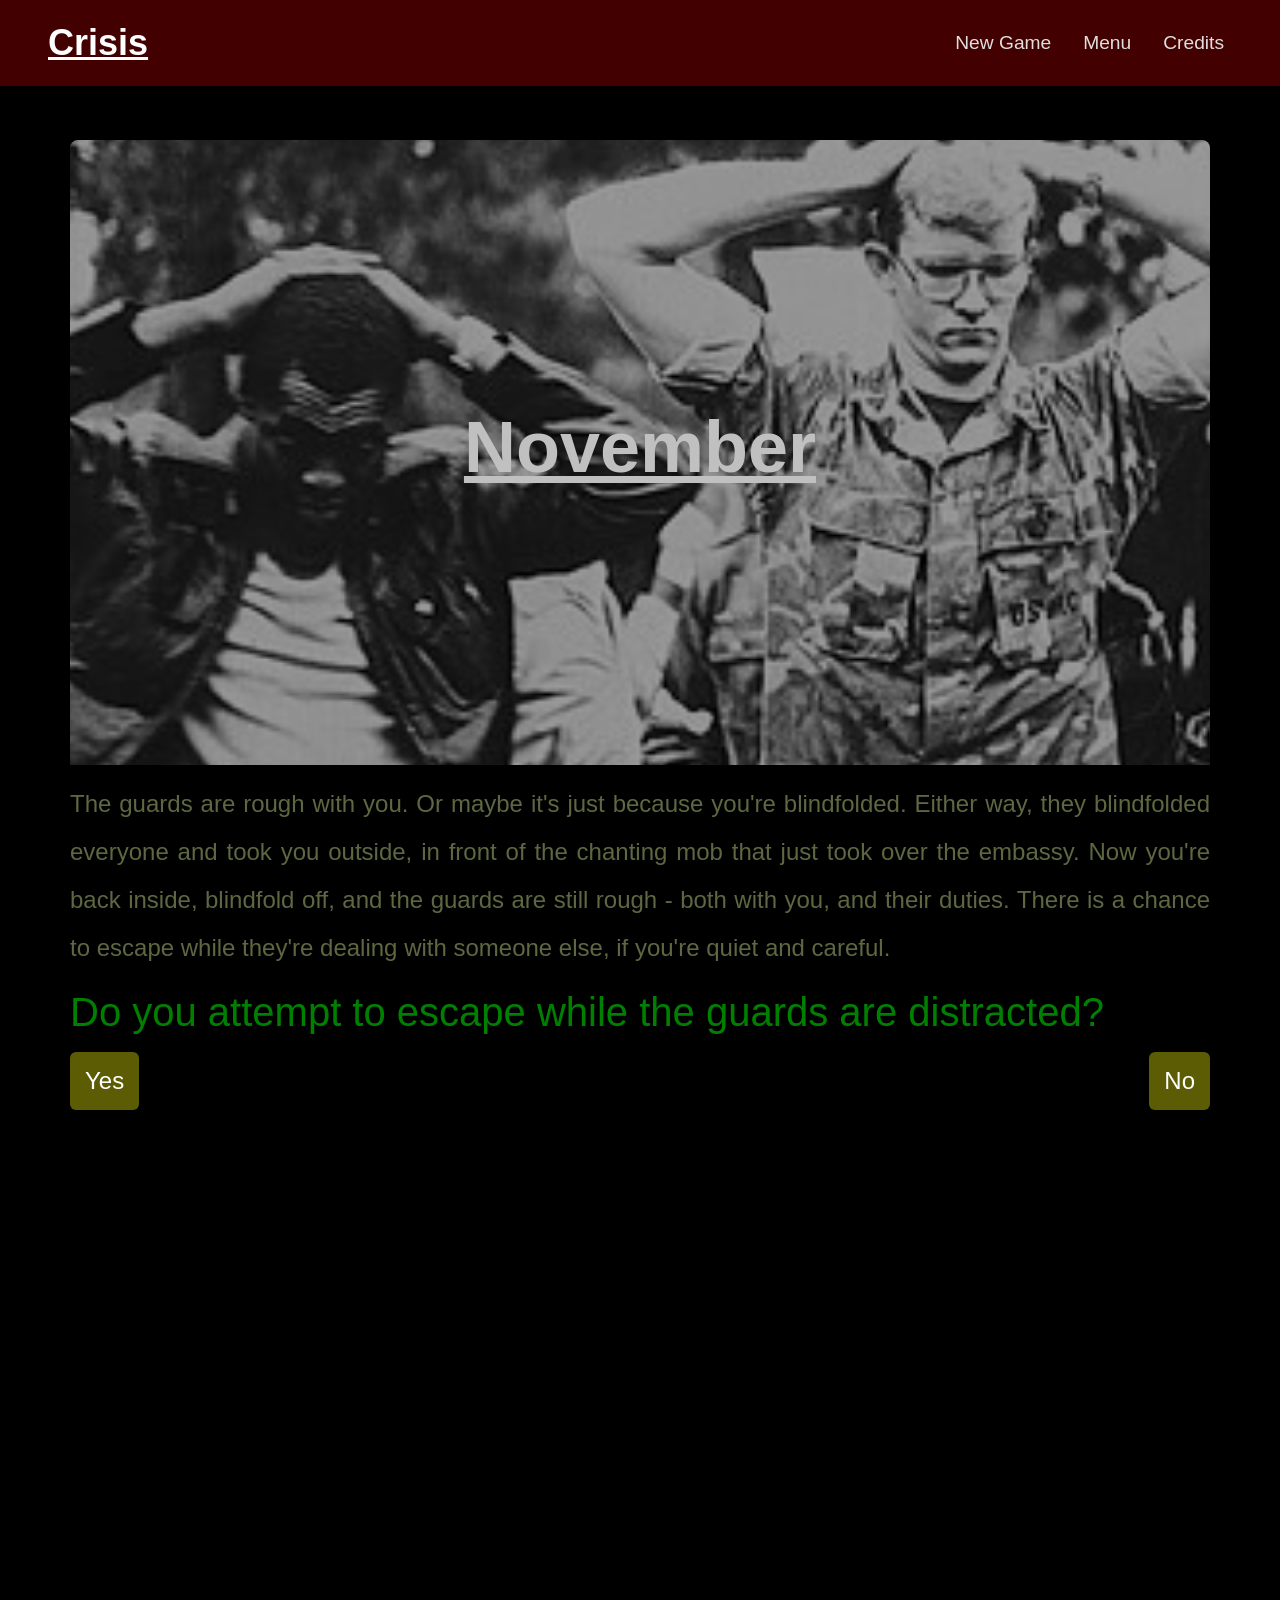
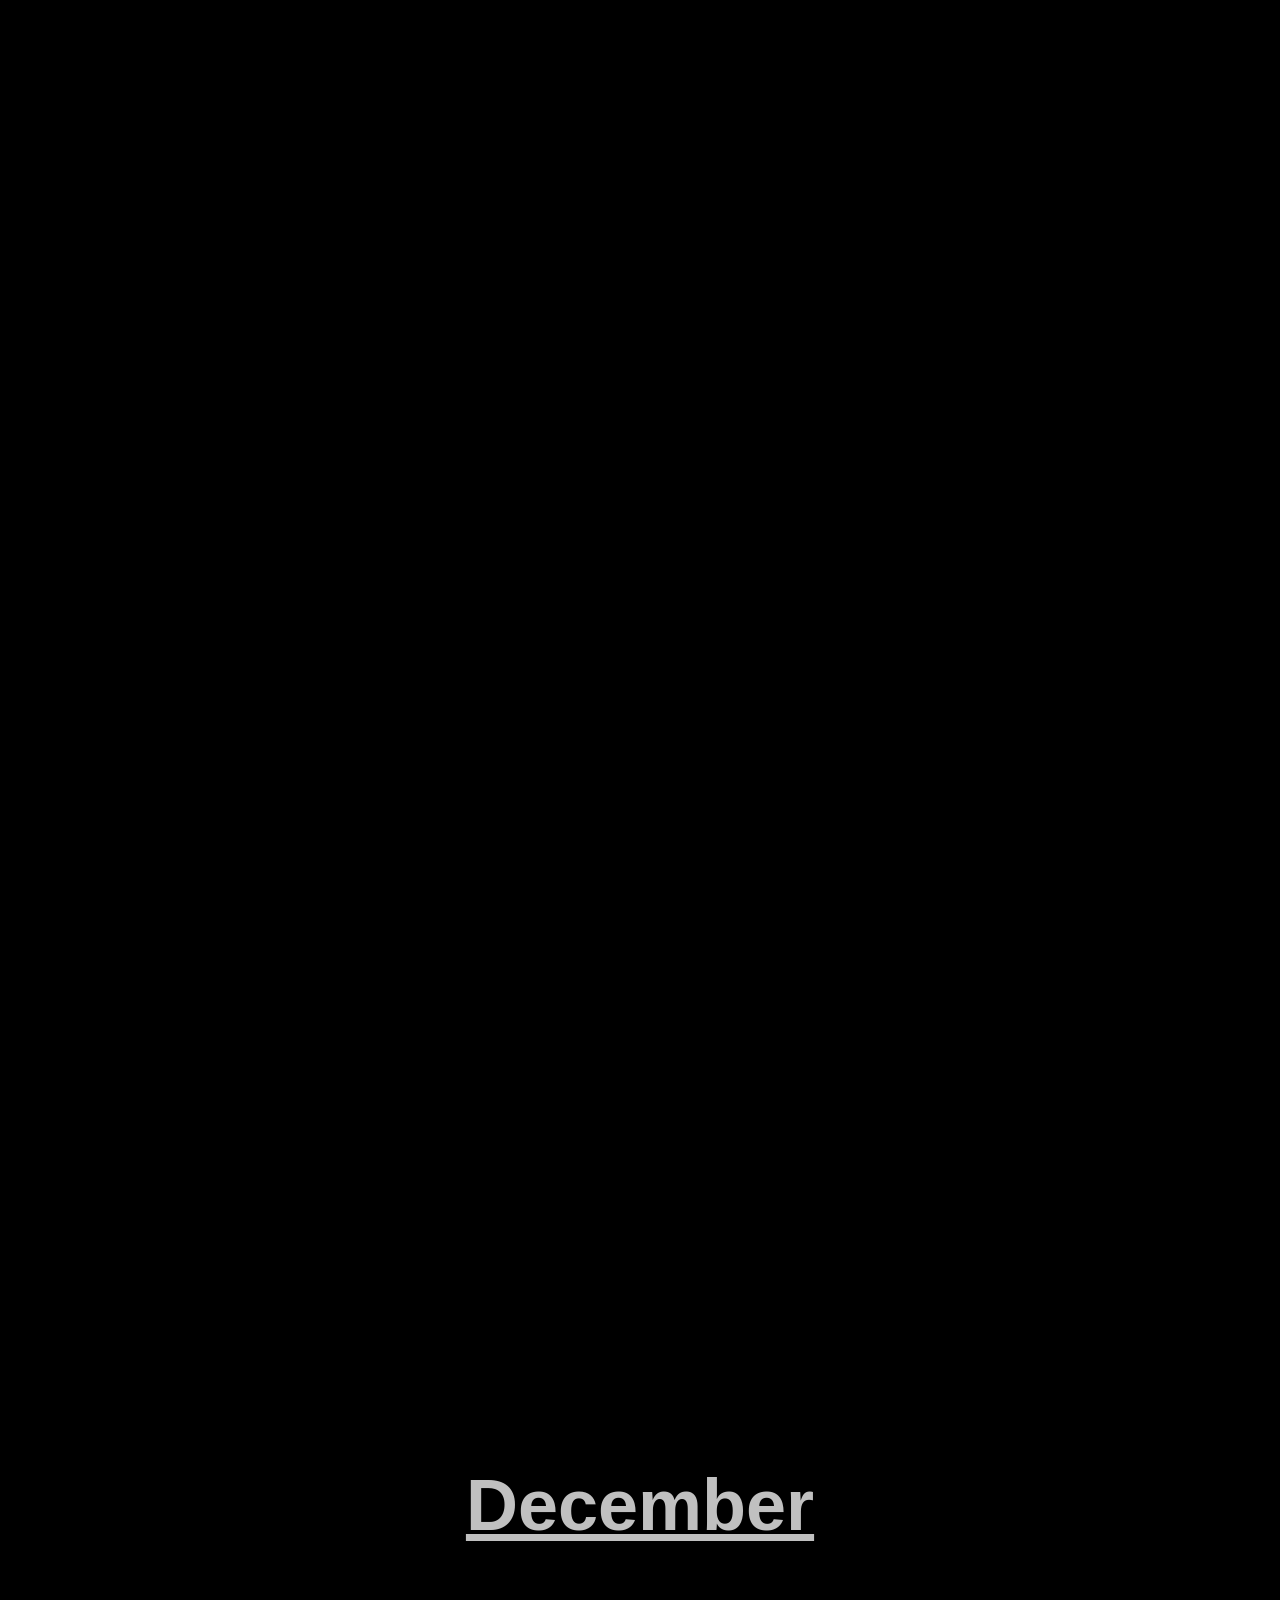
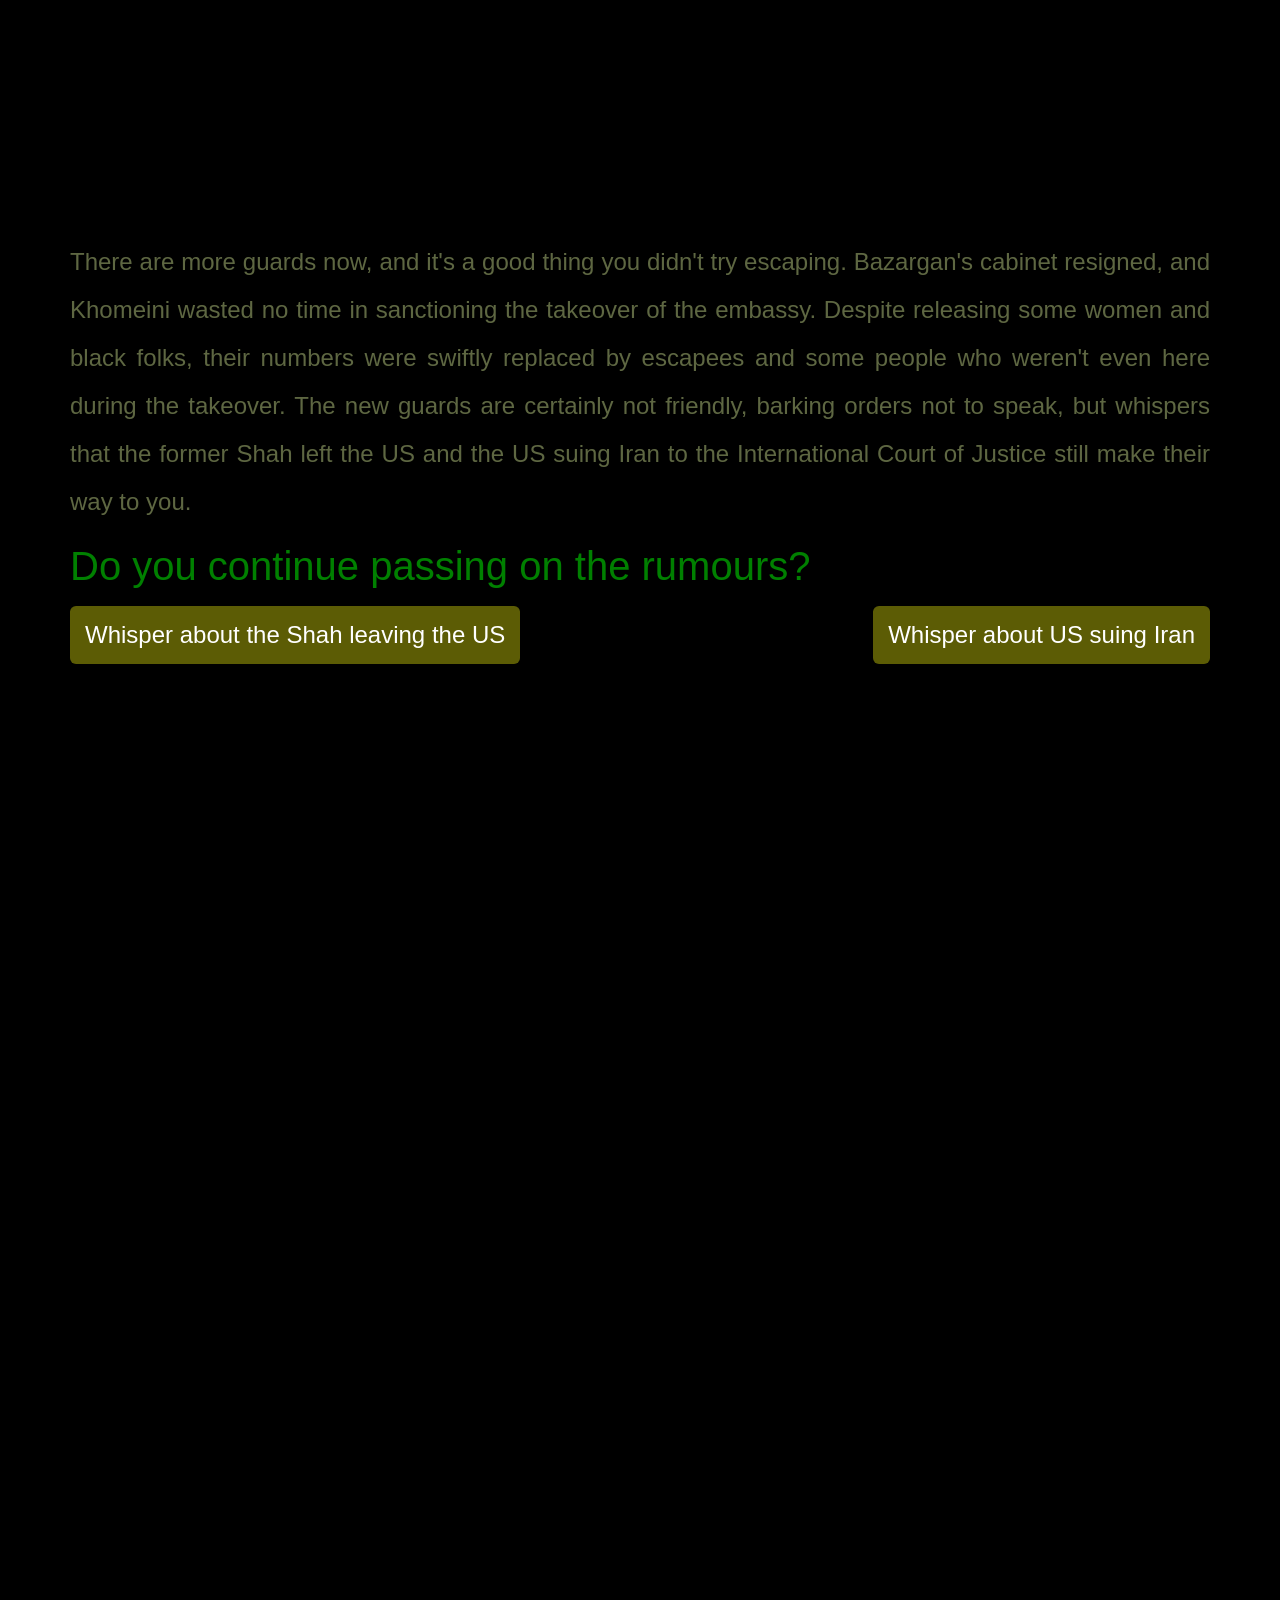
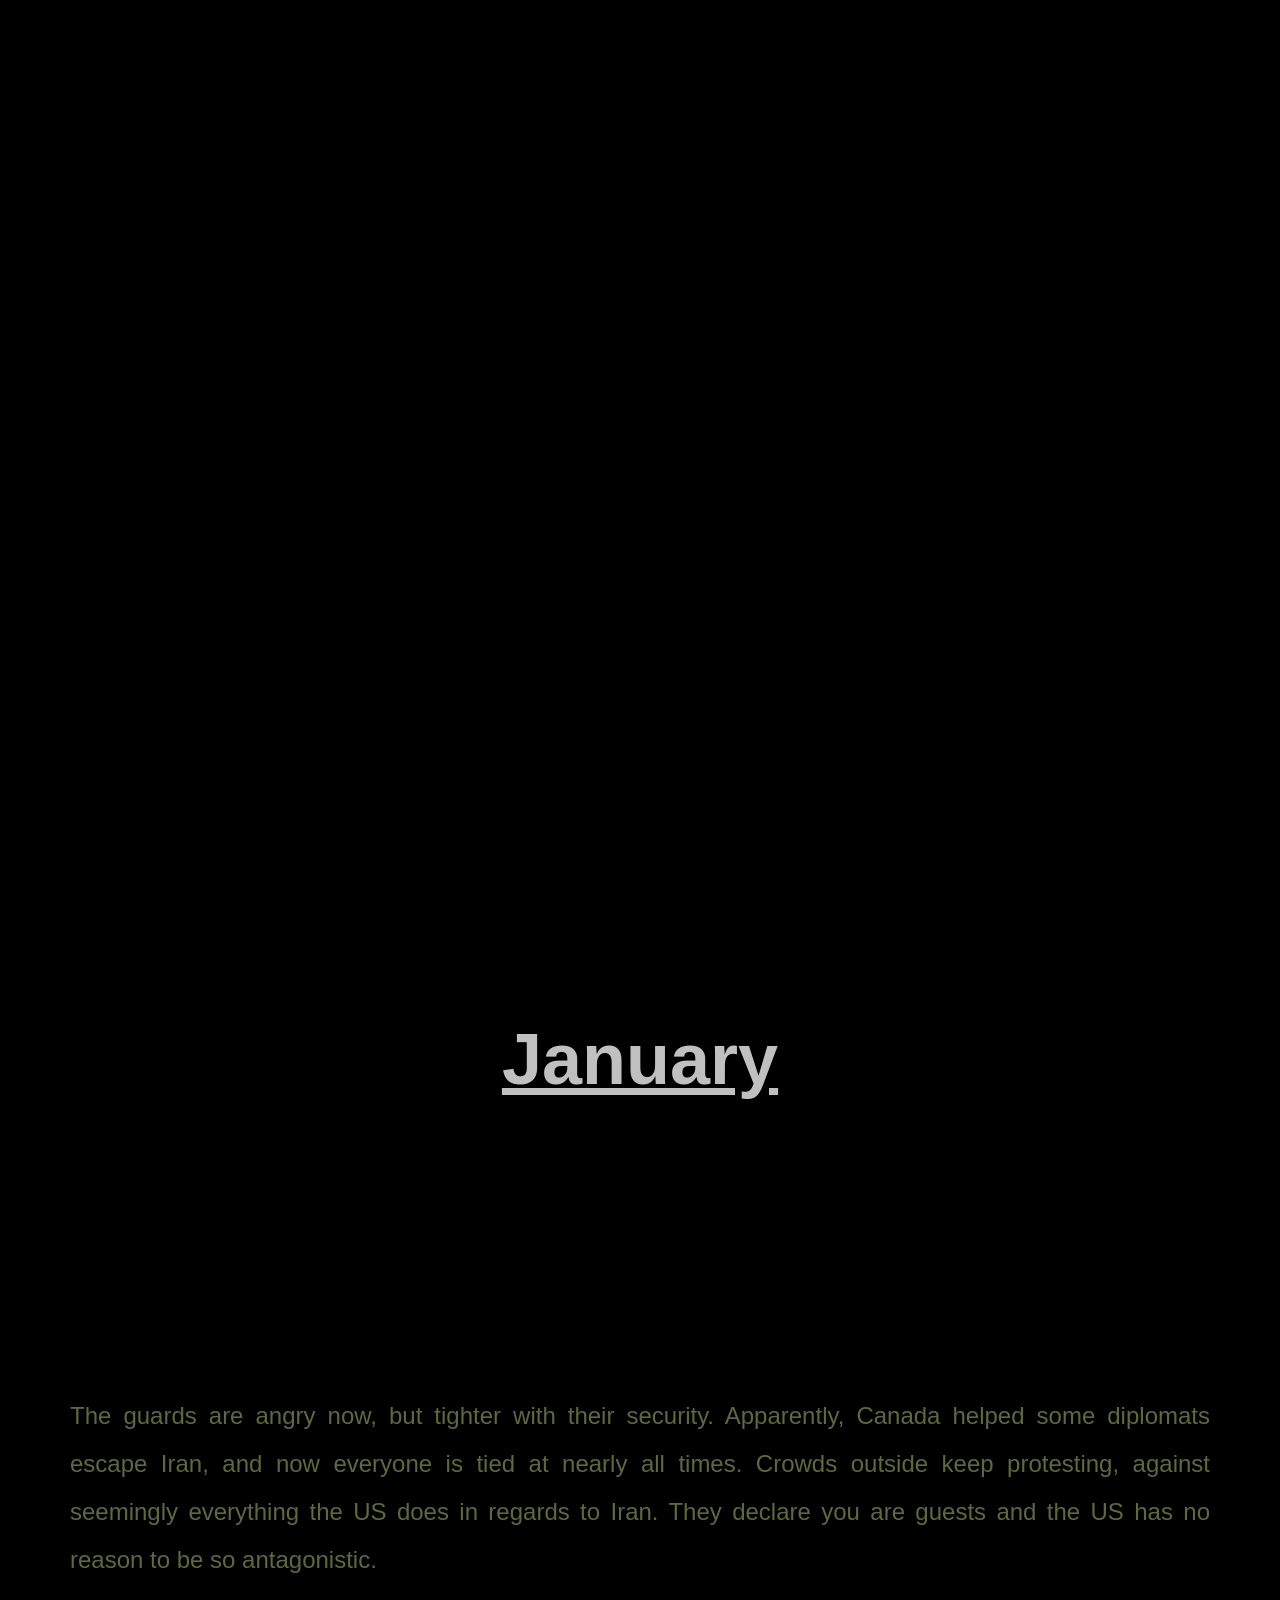
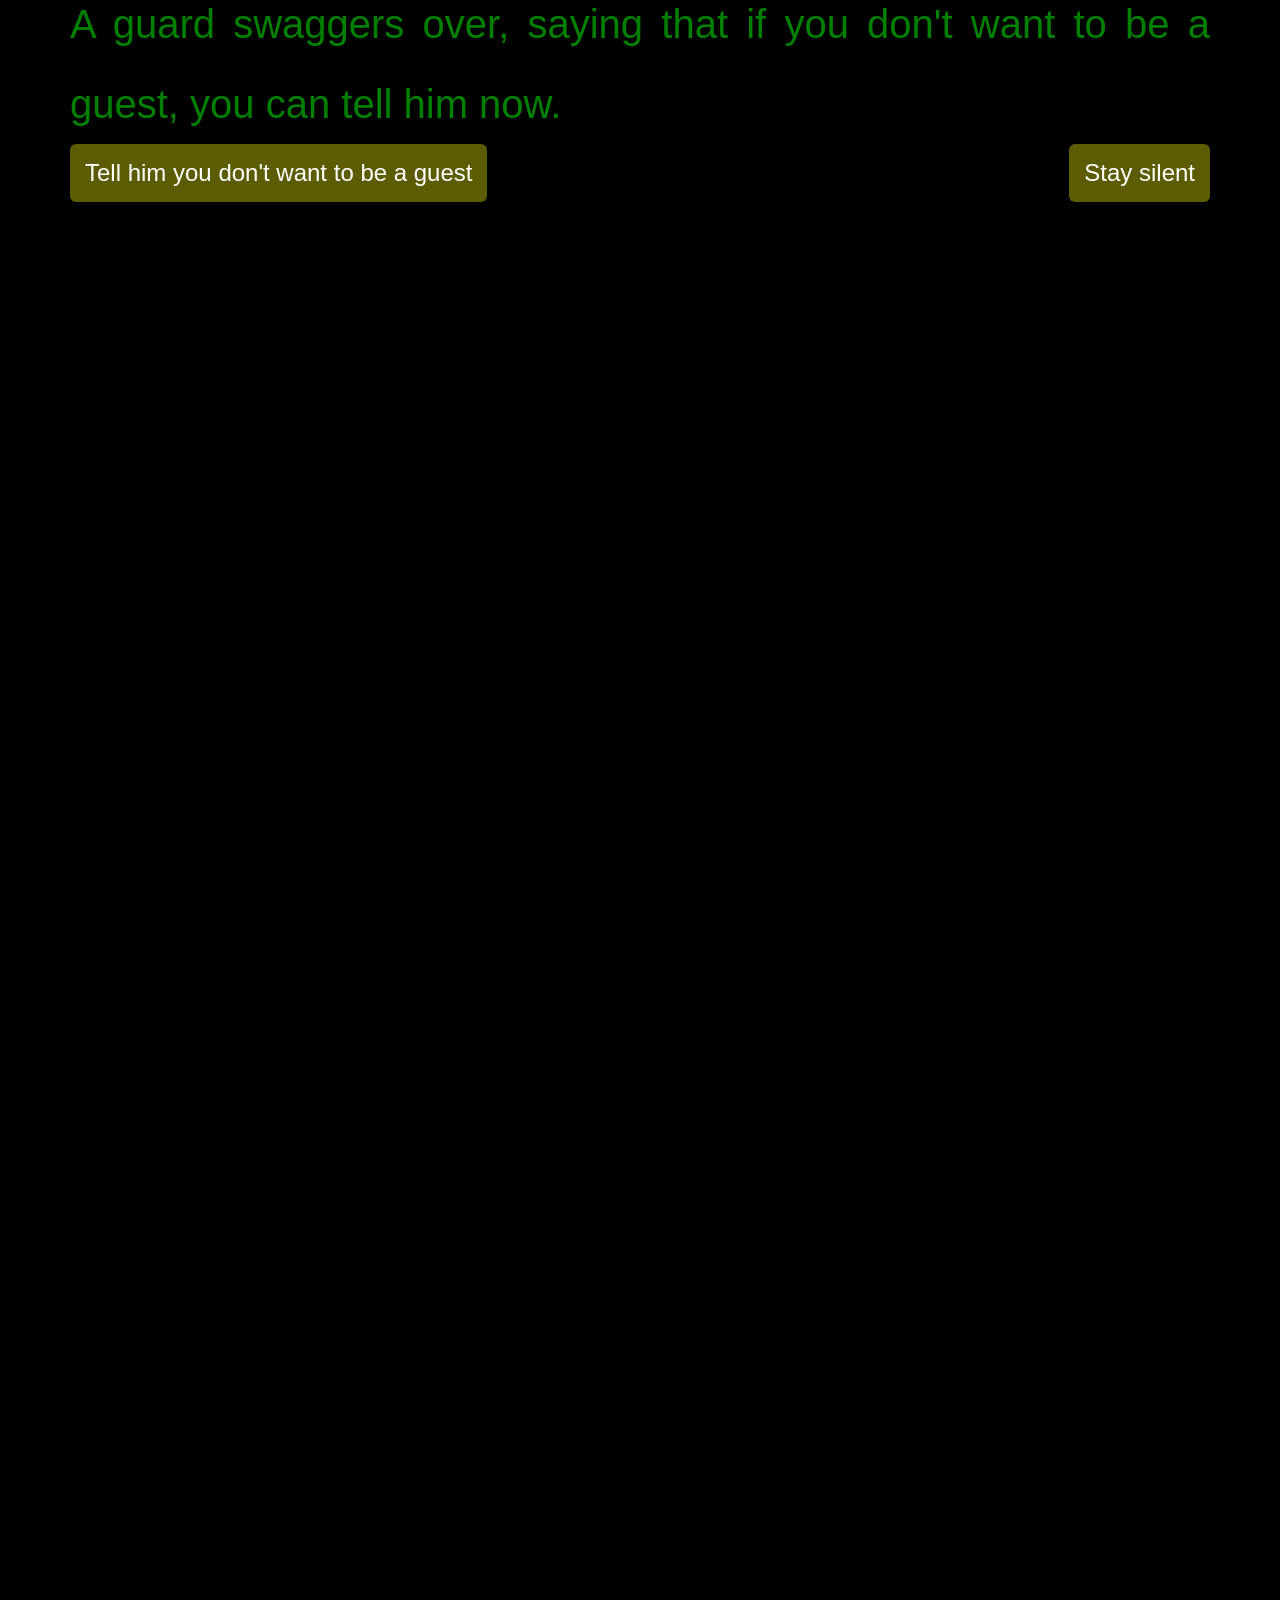
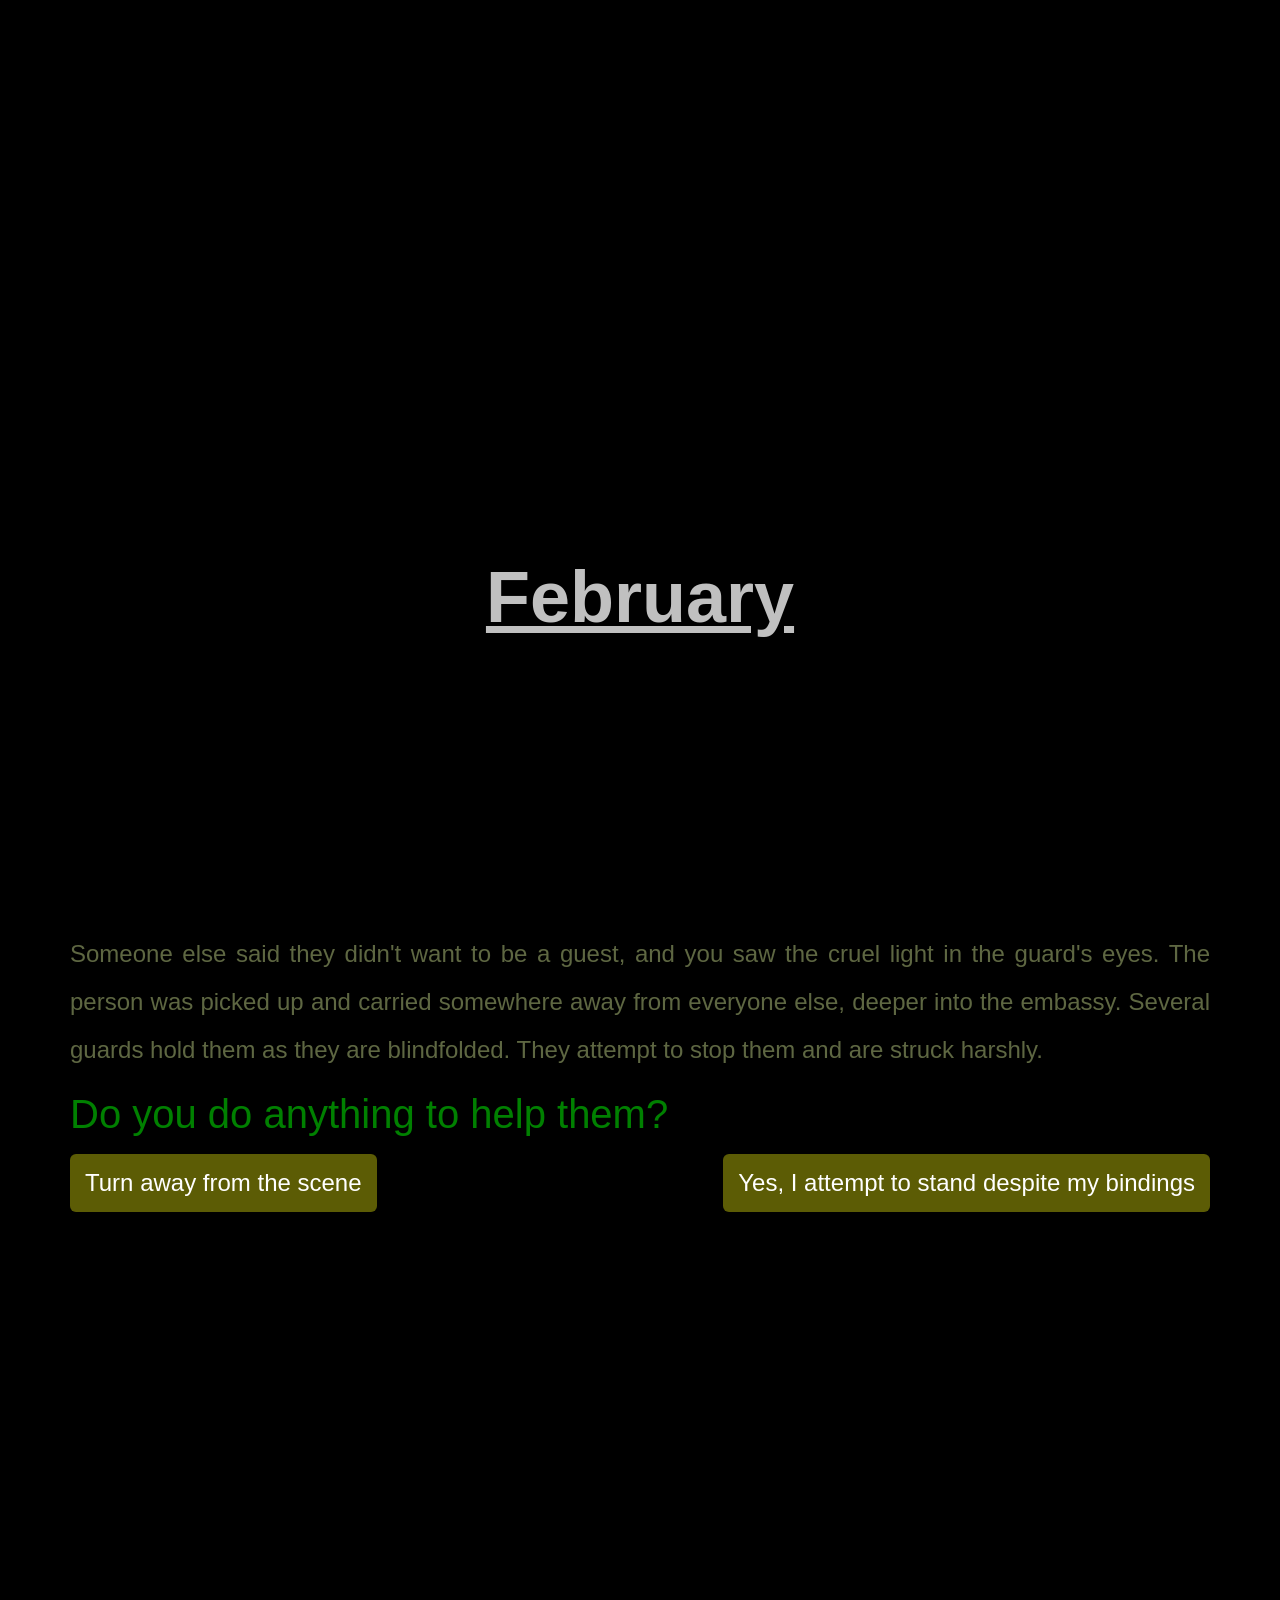
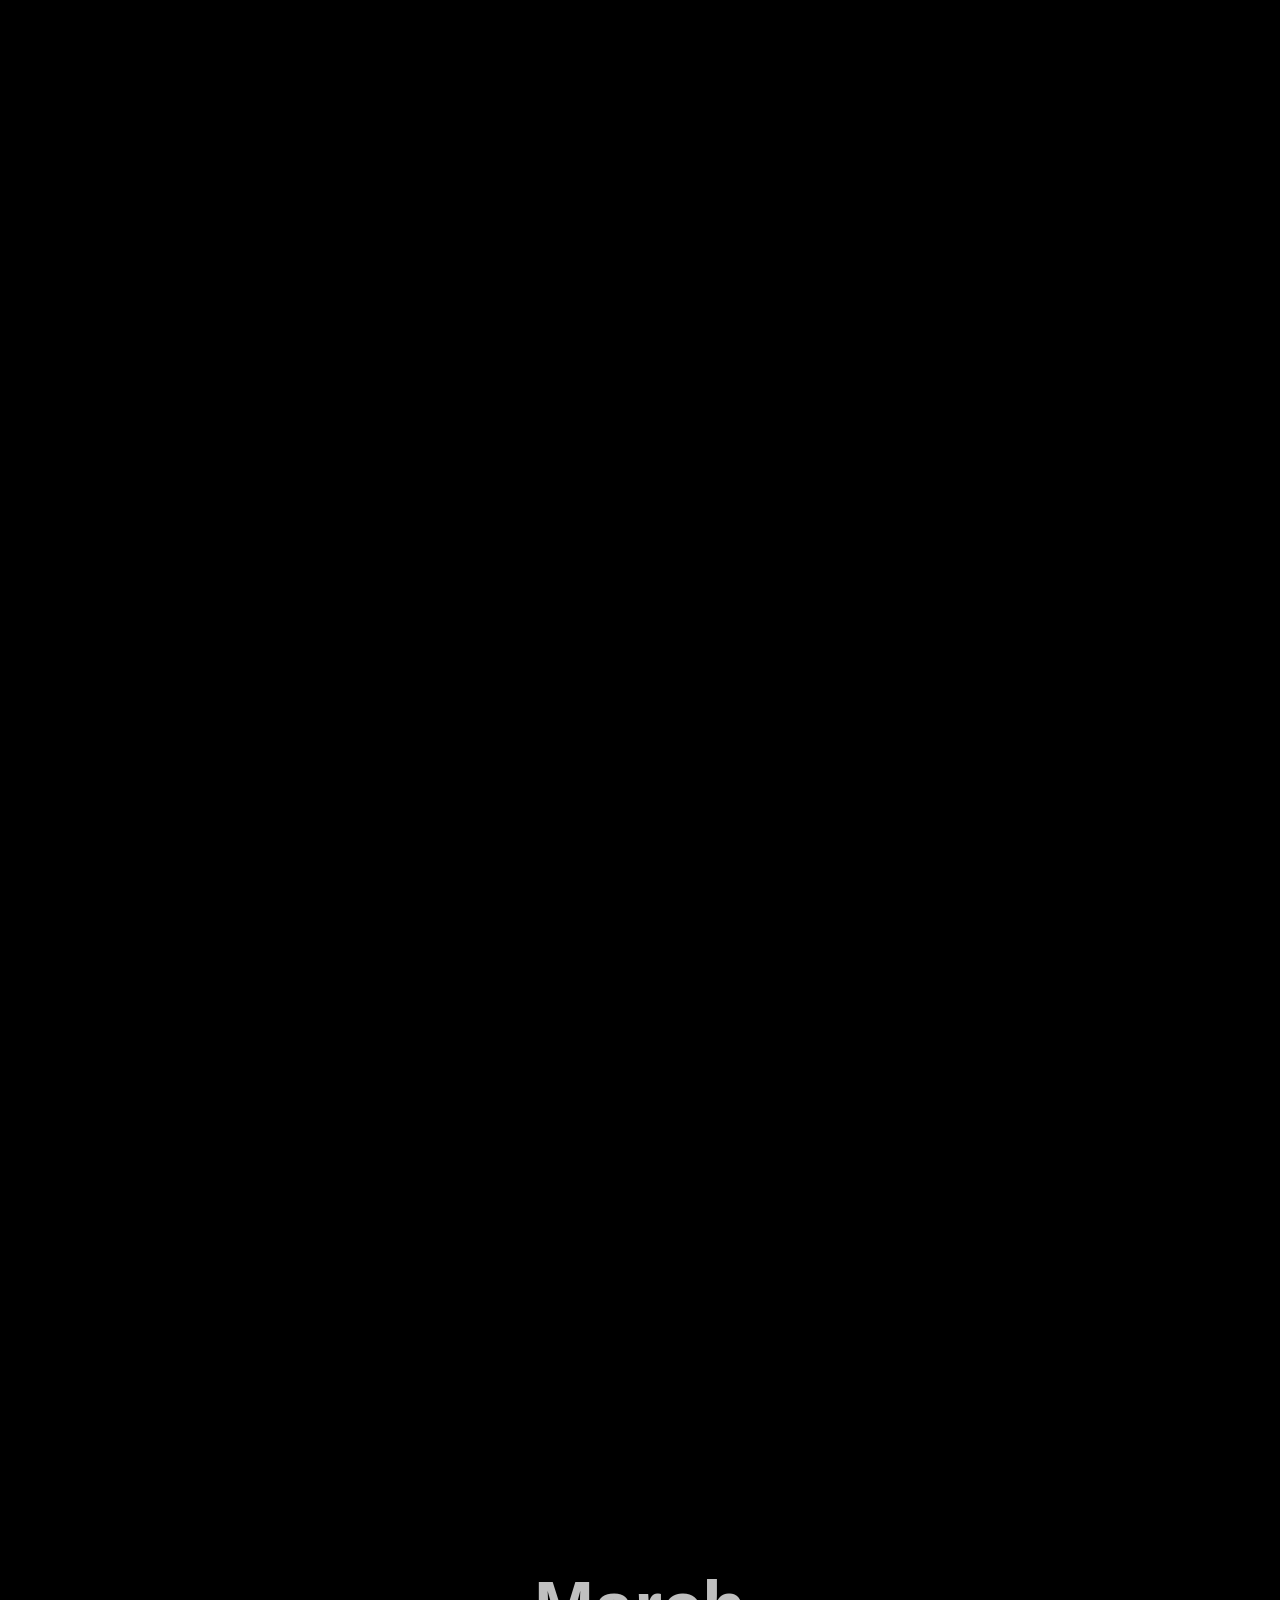
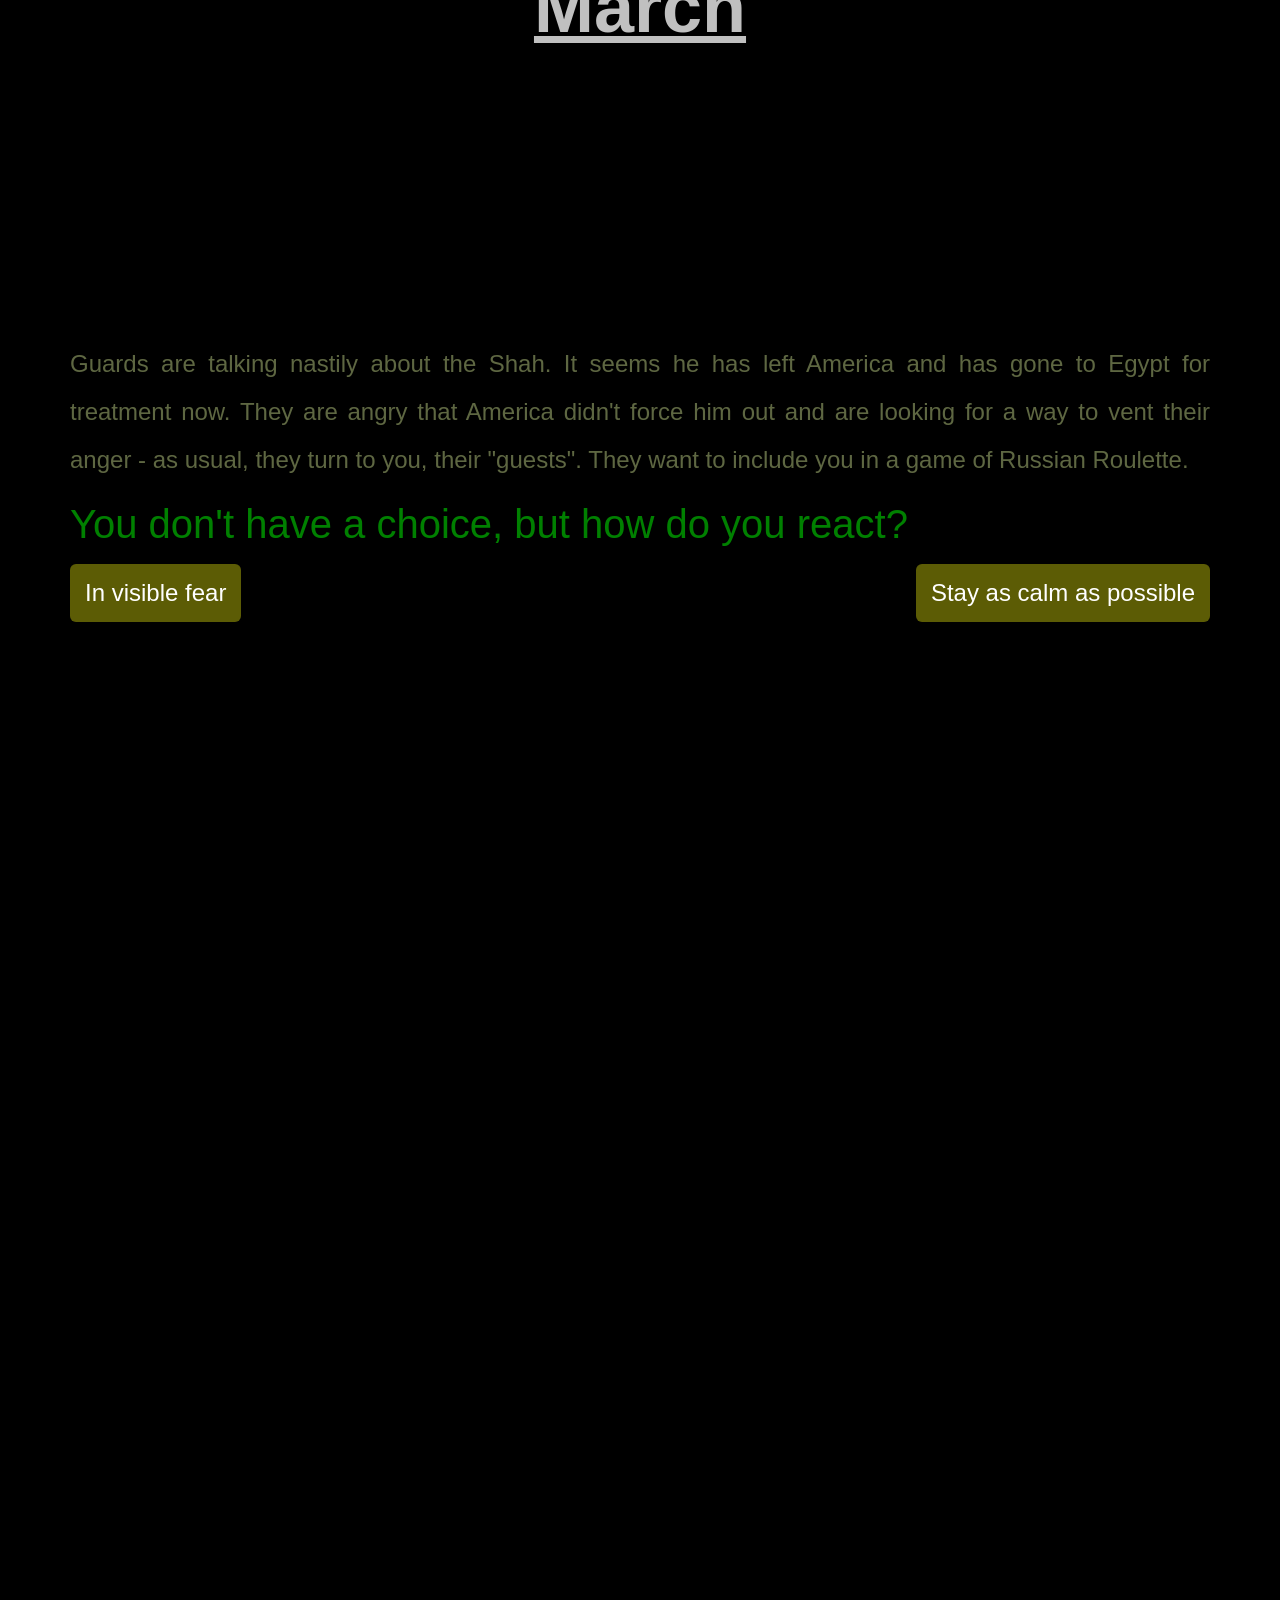
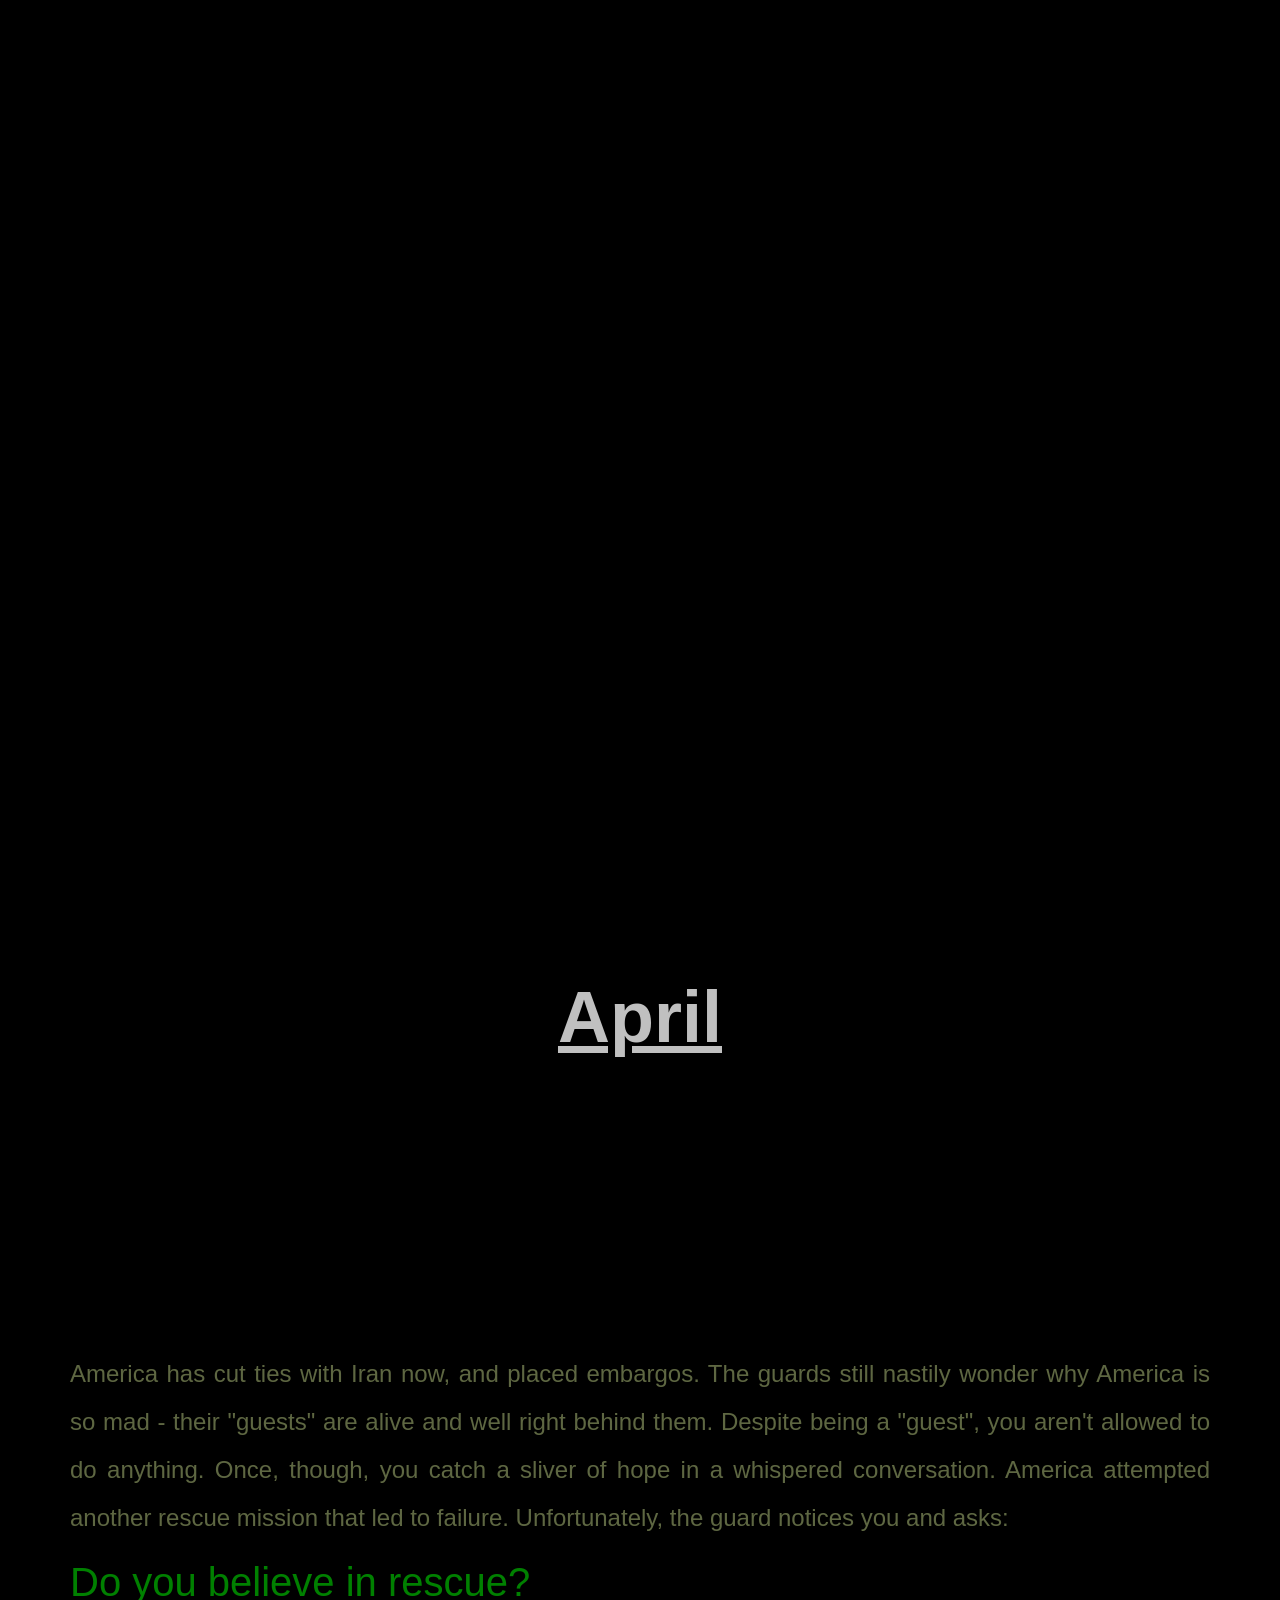
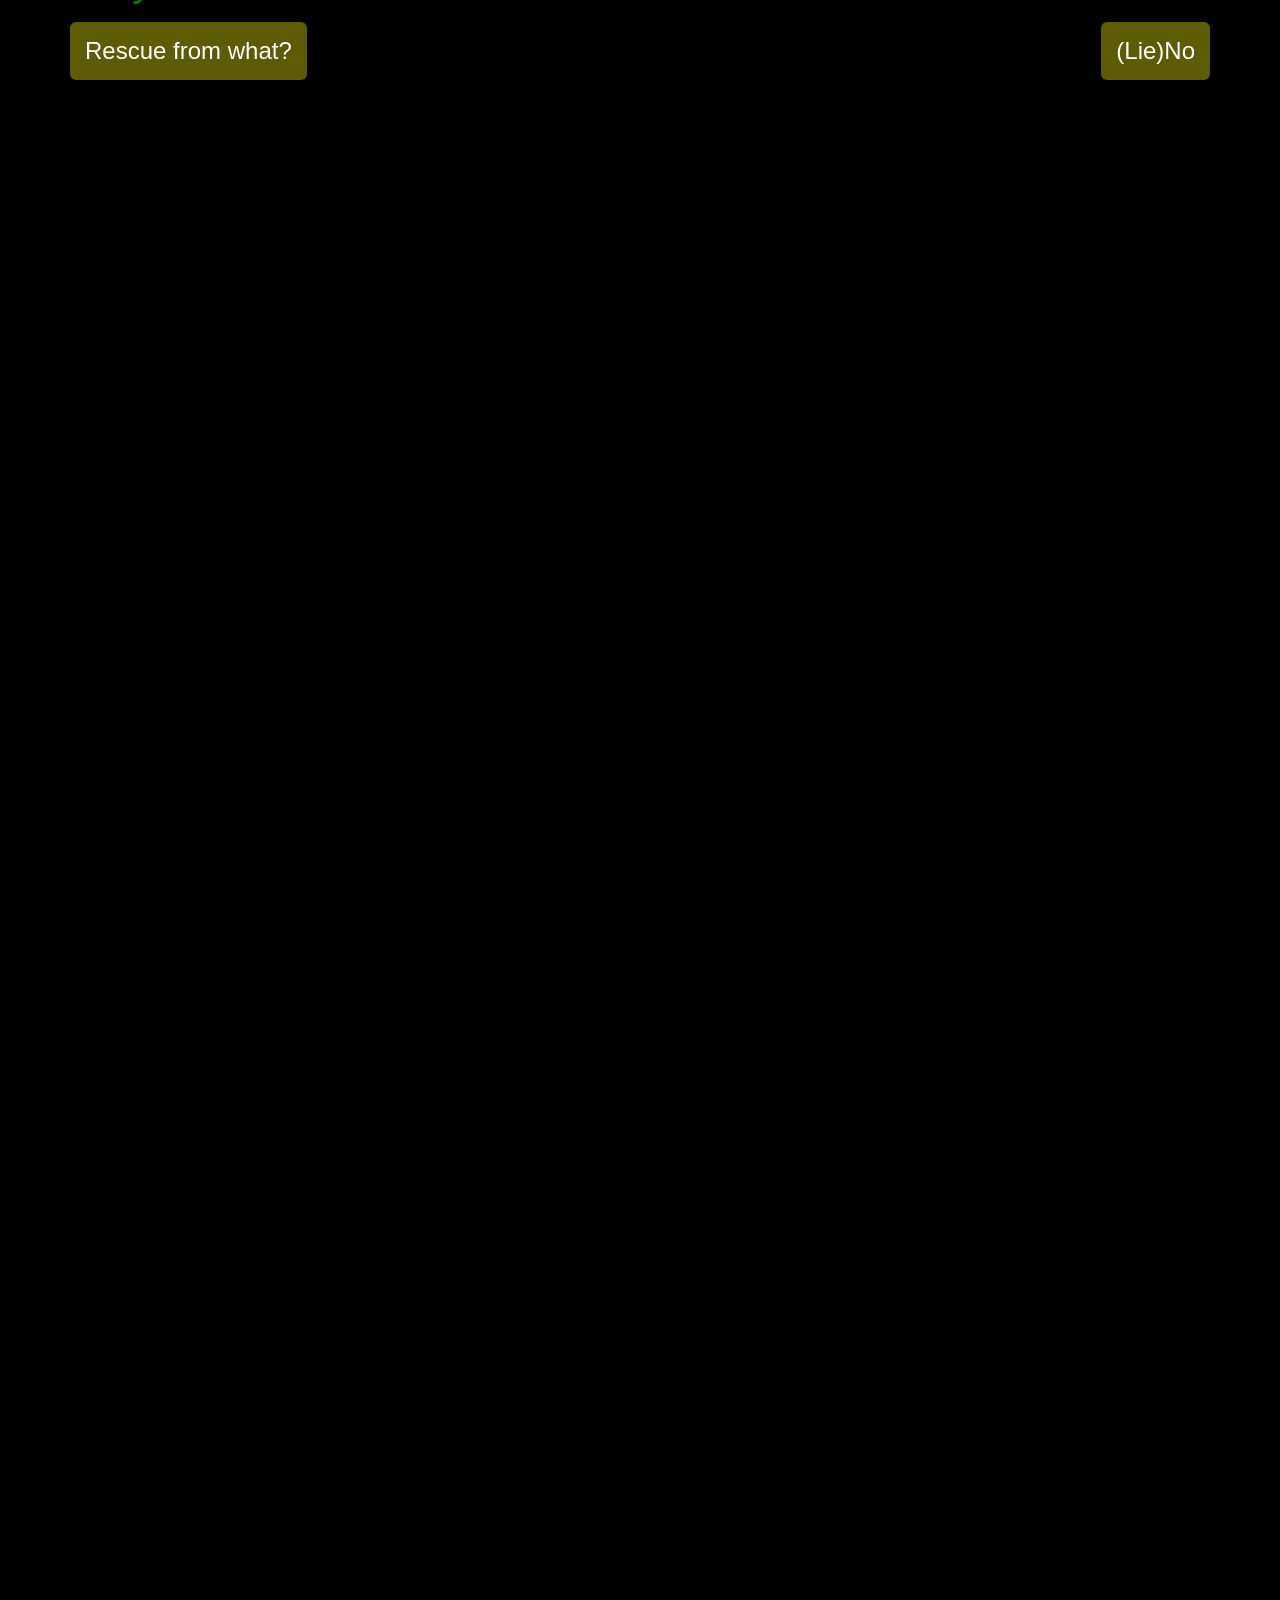
==== commit 9614da83: "Finished" ====
--- a/html/c1.html
+++ b/html/c1.html
@@ -209,7 +209,7 @@
                         <h1>December</h1>
                     </div>
                 </section>
-                <p>No letters have arrived for anyone, but several people claim their family would write to them and the guards must be keeping the mail. You know the guards are absolutely keeping the mail, but the guards are cruel and do it purely so they can taunt anyone who wants their mail. Some people can't handle the constant silence from home and are begging for even just confirmation someone sent a letter.<!-- - C2 - The guards are particularly cruel to one man who wants to see the letters from his wife, saying she must have moved on if he isn't recieving anything. --></p>
+                <p>No letters have arrived for anyone, but several people claim their family would write to them and the guards must be keeping the mail. You know the guards are absolutely keeping the mail, but the guards are cruel and do it purely so they can taunt anyone who wants their mail. Some people can't handle the constant silence from home and are begging for even just confirmation someone sent a letter.</p>
                 <p class="price">Do you call them out?</p>
                 <div class="btn-box">
                     <a href="c2.html#step13" class="btn">Yes - I want my mail too</a>
--- a/css/paths.css
+++ b/css/paths.css
@@ -85,7 +85,46 @@
     margin-bottom: 15px;
 }
 .c1 {
-    background-image: url(../images/john-cameron-mju7vUxTq6A-unsplash.jpg);
+    background-image: url(../images/day1hostage.jpg);
+}
+.s1 {
+    background-image: url(../images/Revolutionary_occupation_of_U.S._embassy_Title_of_Islamic_Republican_newspaper_in_November_5\,_1979.jpg);
+}
+.s2 {
+    background-image: url(../images/ThanksCanada.JPG);
+}
+.s3 {
+    background-image: url(../images/gasMasks.jpg);
+}
+.s4 {
+    background-image: url(../images/gunsInDrawer.jpg);
+}
+.s5 {
+    background-image: url(../images/Newspapers.jpg);
+}
+.s6 {
+    background-image: url(../images/protestAgainstAmerica.jpg);
+}
+.s7 {
+    background-image: url(../images/life_preserver.jpg);
+}
+.s8 {
+    background-image: url(../images/crowd.jpg);
+}
+.s9 {
+    background-image: url(../images/crowbarAtWindow.jpg);
+}
+.s10 {
+    background-image: url(../images/againstAmericaandCarter.jpg);
+}
+.s11 {
+    background-image: url(../images/confinement.jpg);
+}
+.s12 {
+    background-image: url(../images/shredder.jpg);
+}
+.s13 {
+    background-image: url(../images/hostagesReleased.jpg);
 }
 /* ----------------------------------------------------------------------------- IMAGE BEFORE ------------------------------------------------------------------------- */
 .img::before {
@@ -156,6 +195,12 @@
     box-shadow: 0 4px 8px rgba(0,0,0,0.3);
     background-color:forestgreen;
 }
+.end {
+    background-color: rgb(110, 0, 0);
+}
+.end:hover {
+    background-color: rgb(150, 0, 0);
+}
 /* ----------------------------------------------------------------------------- FOOTER ------------------------------------------------------------------------- */
 footer {
     display: flex;
